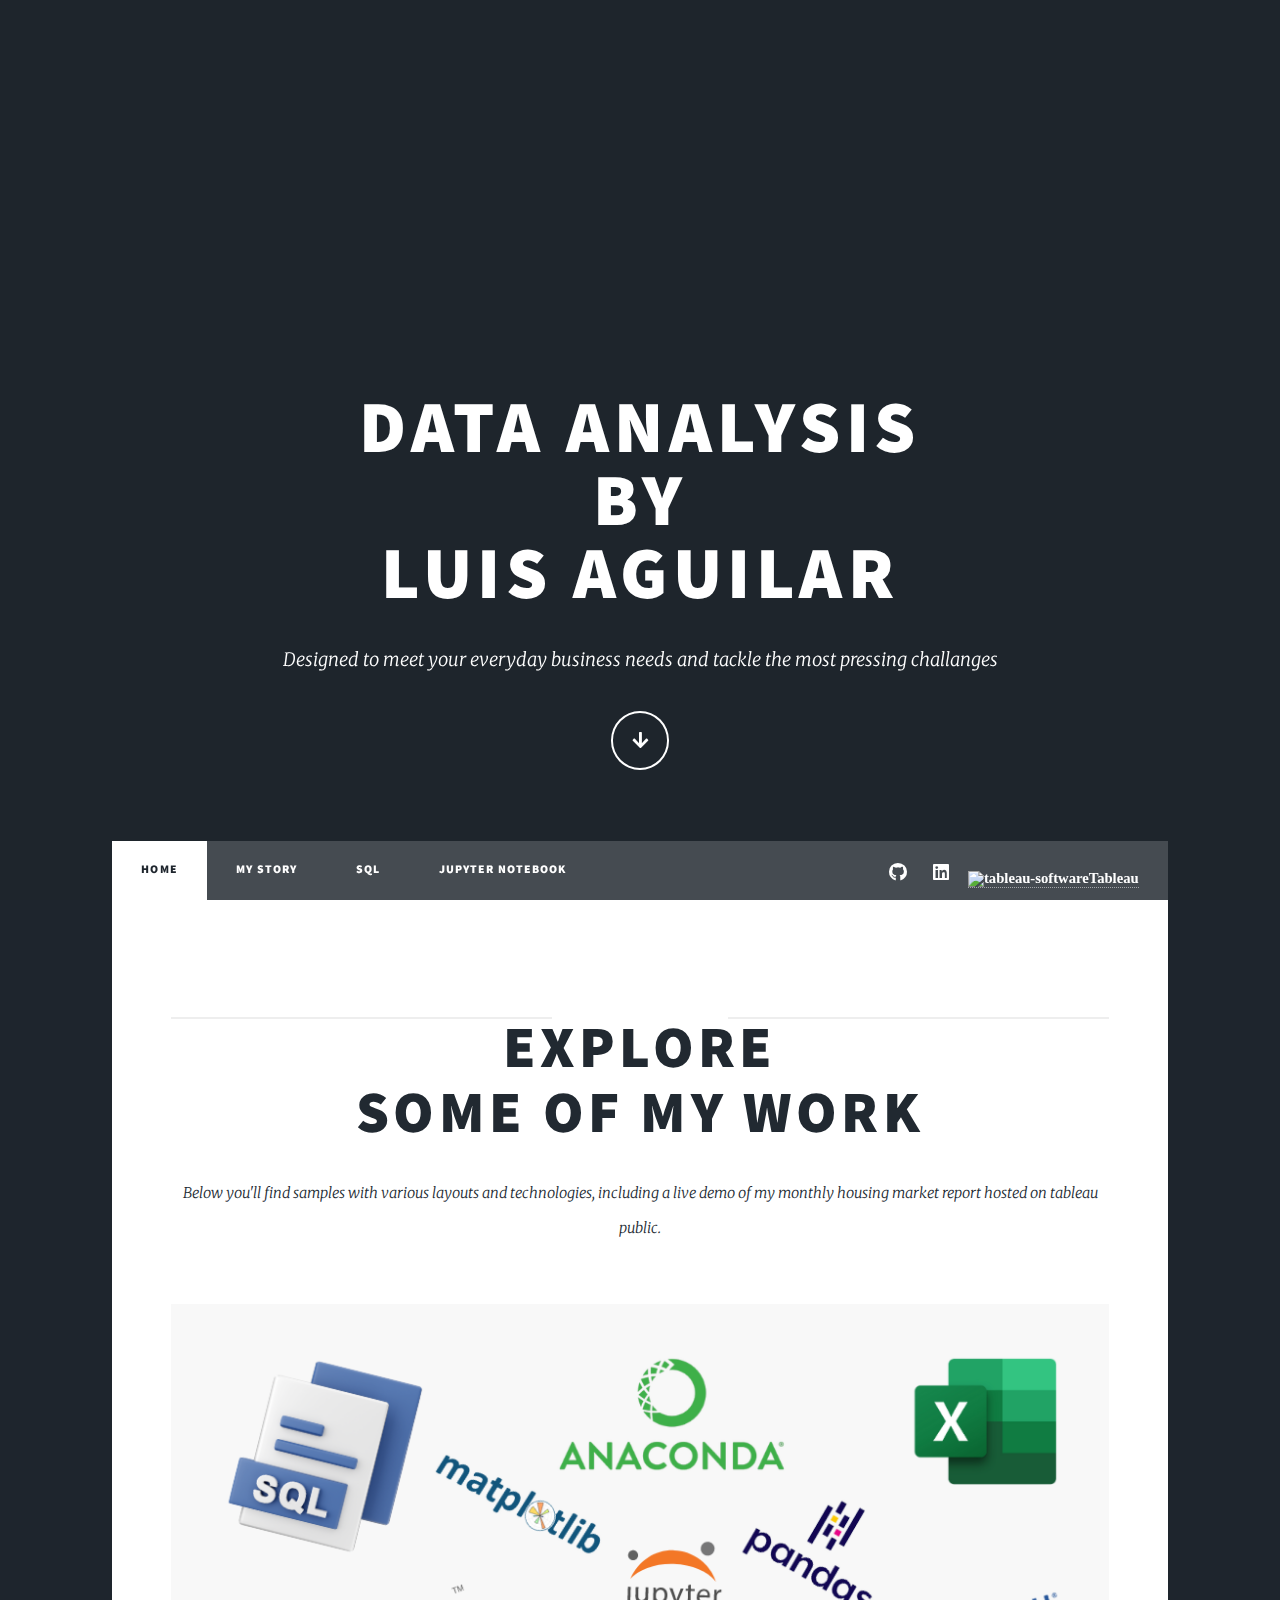
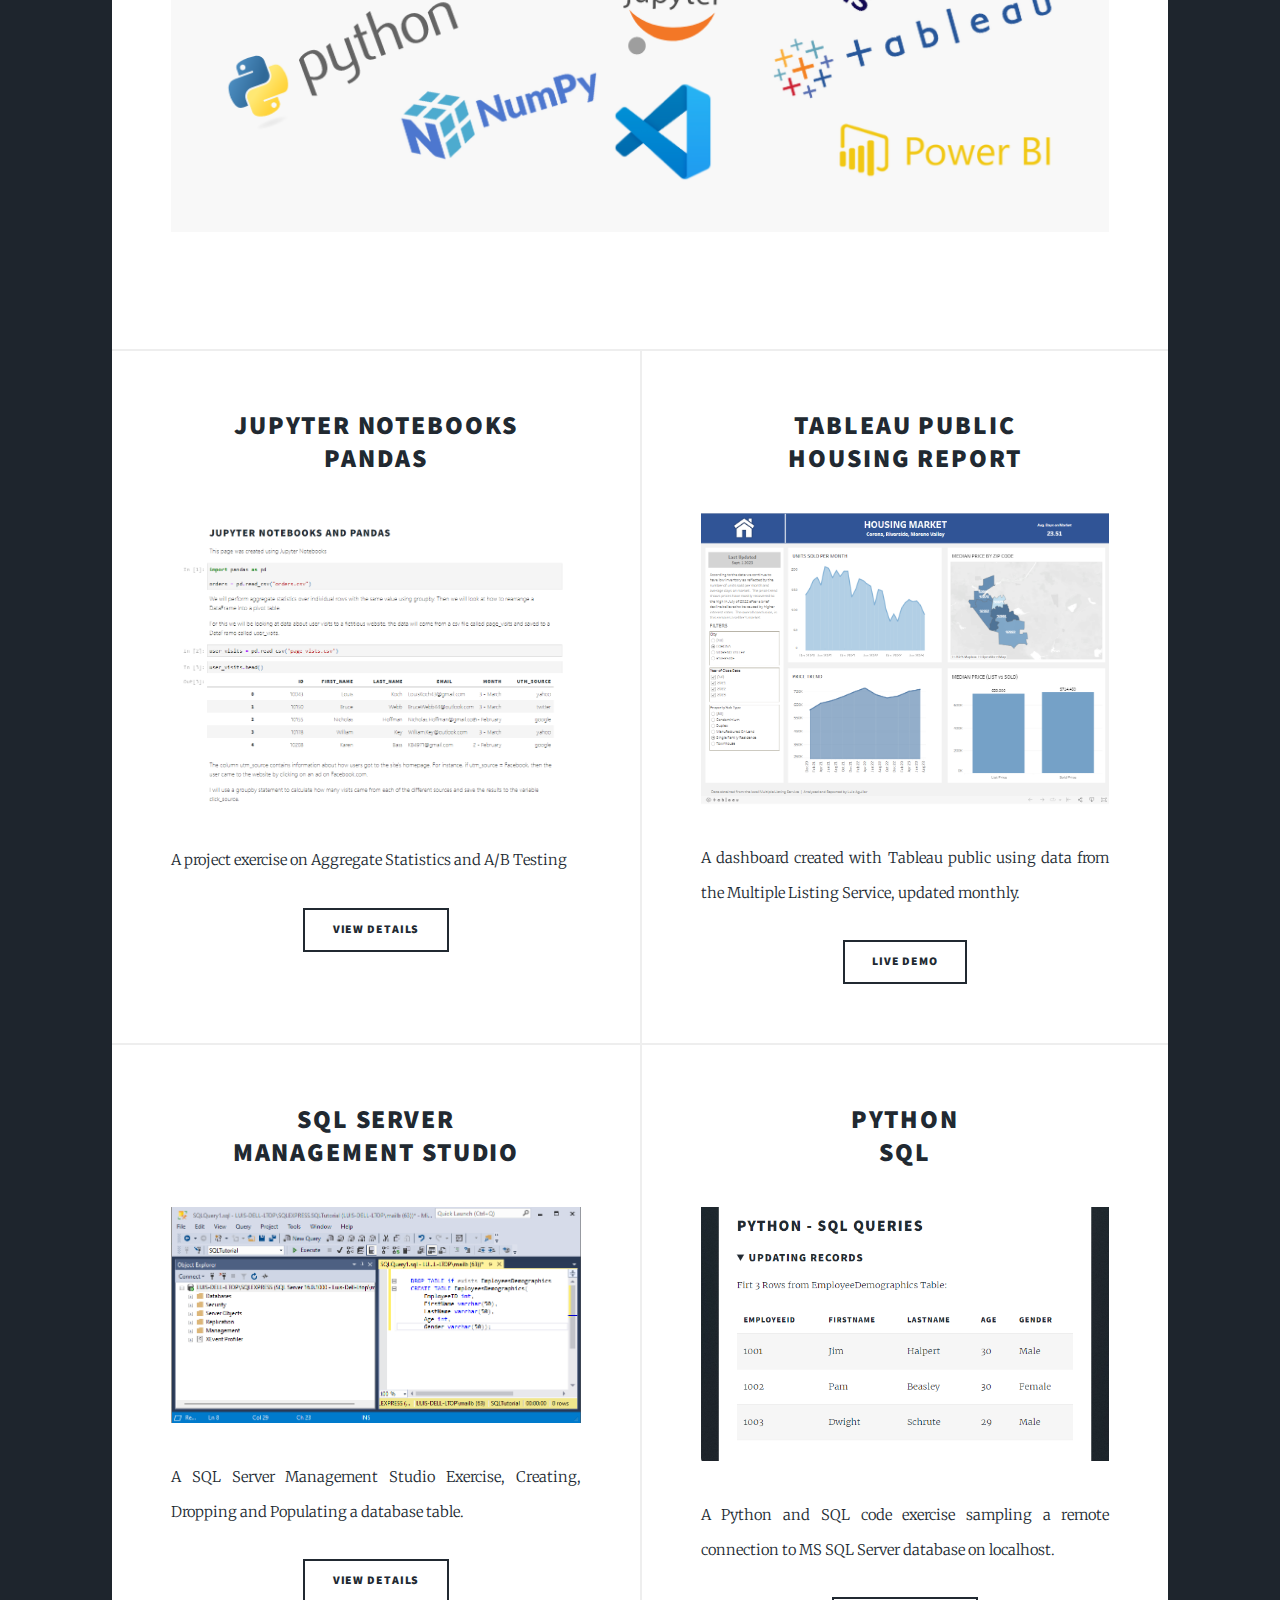
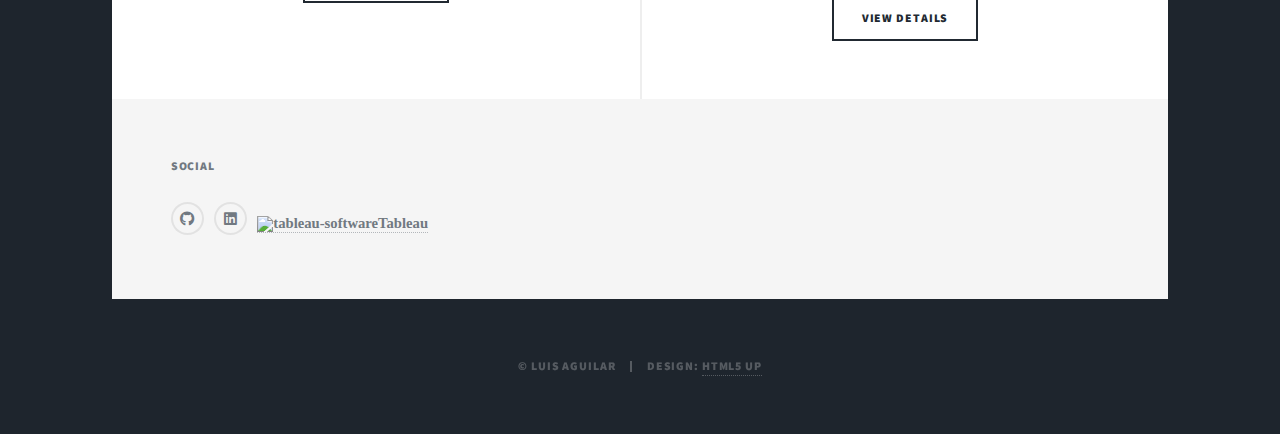
==== index.html @ 51246407 "Add files via upload" ====
<!DOCTYPE HTML>
<!--
	Massively by HTML5 UP
	html5up.net | @ajlkn
	Free for personal and commercial use under the CCA 3.0 license (html5up.net/license)
-->
<html>
	<head>
		<title>Luis Aguilar Analytics</title>
		<meta charset="utf-8" />
		<meta name="viewport" content="width=device-width, initial-scale=1, user-scalable=no" />
		<link rel="stylesheet" href="assets/css/main.css" />
		<noscript><link rel="stylesheet" href="assets/css/noscript.css" /></noscript>
	</head>
	<body class="is-preload">

		<!-- Wrapper -->
			<div id="wrapper" class="fade-in">

				<!-- Intro -->
				<div id="intro">
					<h1>Data Analysis<br /> By<br />
					Luis Aguilar</h1>
					<p>Designed to meet your everyday business needs and tackle the most pressing challanges</p>
					<ul class="actions">
						<li><a href="#header" class="button icon solid solo fa-arrow-down scrolly">Continue</a></li>
					</ul>
				</div>

				<!-- Header -->
					<header id="header">
						<a href="mystory" class="logo">About Luis Aguilar</a>
					</header>

				<!-- Nav -->
					<nav id="nav">
						<ul class="links">
							<li class="active"><a href="./">Home</a></li>
							<li><a href="mystory">My Story</a></li>
                            <li><a href="sql">SQL</a></li>
							<li><a href="jupyter">Jupyter Notebook</a></li>
						</ul>
						<ul class="icons alt">
							<li><a href="https://github.com/codeByLuis" target="_blank" class="icon brands alt fa-github"><span class="label">GitHub</span></a></li>
							<li><a href="https://www.linkedin.com/in/aguilar01" target="_blank" class="icon brands alt fa-linkedin"><span class="label">Linkedin</span></a></li>
							<li style="margin-top: 8px;"><a href="https://public.tableau.com/app/profile/luis.aguilar.analyst" target="_blank" class="fa fa-tableau"><span class="label"><img width="20" height="20" src="https://img.icons8.com/material-rounded/24/FFFFFF/tableau-software.png" alt="tableau-software"/>Tableau</span></a></li>
						  </ul>
					</nav>

				<!-- Main -->
					<div id="main">

						<!-- Featured Post -->
							<article class="post featured">
								<header class="major">
									<span class="date"></span>
									<p><h2>Explore<br />
										some of my work</h2></p>
									<p>Below you'll find samples with various layouts and technologies, including a live demo of 
									   my monthly housing market report hosted on tableau public.
									</p>
								</header>
								<p class="image main"><img src="assets/images/logo_collage.png" alt="logo collage" /></p>
							</article>

						<!-- Posts -->
							<section class="posts">
								<article>
									<header>
										<h2><a href="page_visits.html">Jupyter Notebooks<br />
										Pandas</a></h2>
									</header>
									<a href="page_visits.html" class="image fit"><img src="assets/images/jppandas.png" alt="" /></a>
									<p>A project exercise on Aggregate Statistics and A/B Testing </p>
									<ul class="actions special">
										<li><a href="page_visits.html" class="button">View Details</a></li>
									</ul>
								</article>
								<article>
									<header>
										<h2><a href="#">Tableau Public<br />
										Housing Report</a></h2>
									</header>
									<a href="https://public.tableau.com/app/profile/luis.aguilar.analyst/viz/HosingMarketReportfortheRiversideCAArea/Dashboard1?publish=yes" target="_blank"" class="image fit"><img src="assets/images/tableau-housing-report.png" alt="" /></a>
									<p>A dashboard created with Tableau public using data from the Multiple Listing Service, updated monthly. </p>
									<ul class="actions special">
										<li><a href="https://public.tableau.com/app/profile/luis.aguilar.analyst/viz/HosingMarketReportfortheRiversideCAArea/Dashboard1?publish=yes" target="_blank" class="button">Live Demo</a></li>
									</ul>
								</article>
								<article>
									<header>
										<h2><a href="sql.html">SQL Server<br />
											Management Studio</a></h2>
									</header>
									<a href="sql.html" class="image fit"><img src="assets/images/ssms_image.png" alt="" /></a>
									<p>A SQL Server Management Studio Exercise, Creating, Dropping and Populating a database table.</p>
									<ul class="actions special">
										<li><a href="sql.html" class="button">View Details</a></li>
									</ul>
								</article>
								<article>
									<header>
										<h2><a href="sql.html#pythonsql">Python<br />
										SQL</a></h2>
									</header>
									<a href="sql.html#pythonsql" class="image fit"><img src="assets/images/pythonsql.png" alt="" /></a>
									<p>A Python and SQL code exercise sampling a remote connection to MS SQL Server database on localhost.</p>
									<ul class="actions special">
										<li><a href="sql.html#pythonsql" class="button">View Details</a></li>
									</ul>
								</article>
							</section>



					</div>
				<!-- Footer -->
					<footer id="footer">

							<section>
								<h3>Social</h3>
								<ul class="icons alt">
									<li><a href="https://github.com/codeByLuis" target="_blank" class="icon brands alt fa-github"><span class="label">GitHub</span></a></li>
									<li><a href="https://www.linkedin.com/in/aguilar01" target="_blank" class="icon brands alt fa-linkedin"><span class="label">Linkedin</span></a></li>
									<li style="margin-top: 8px;"><a href="https://public.tableau.com/app/profile/luis.aguilar.analyst" target="_blank"" class="fa fa-tableau"><span class="label"><img width="24" height="24" src="https://img.icons8.com/material-rounded/24/tableau-software.png" alt="tableau-software"/>Tableau</span></a></li>
								</ul>
							</section>
					</footer>

				<!-- Copyright -->
					<div id="copyright">
						<ul><li>&copy; Luis Aguilar</li><li>Design: <a href="https://html5up.net">HTML5 UP</a></li></ul>
					</div>

			</div>

		<!-- Scripts -->
			<script src="assets/js/jquery.min.js"></script>
			<script src="assets/js/jquery.scrollex.min.js"></script>
			<script src="assets/js/jquery.scrolly.min.js"></script>
			<script src="assets/js/browser.min.js"></script>
			<script src="assets/js/breakpoints.min.js"></script>
			<script src="assets/js/util.js"></script>
			<script src="assets/js/main.js"></script>

	</body>
</html>
---- assets/css/main.css ----
@import url(fontawesome-all.min.css);
@import url("https://fonts.googleapis.com/css?family=Merriweather:300,700,300italic,700italic|Source+Sans+Pro:900");

/*
	Massively by HTML5 UP
	html5up.net | @ajlkn
	Free for personal and commercial use under the CCA 3.0 license (html5up.net/license)
*/

html, body, div, span, applet, object,
iframe, h1, h2, h3, h4, h5, h6, p, blockquote,
pre, a, abbr, acronym, address, big, cite,
code, del, dfn, em, img, ins, kbd, q, s, samp,
small, strike, strong, sub, sup, tt, var, b,
u, i, center, dl, dt, dd, ol, ul, li, fieldset,
form, label, legend, table, caption, tbody,
tfoot, thead, tr, th, td, article, aside,
canvas, details, embed, figure, figcaption,
footer, header, hgroup, menu, nav, output, ruby,
section, summary, time, mark, audio, video {
	margin: 0;
	padding: 0;
	border: 0;
	font-size: 100%;
	font: inherit;
	vertical-align: baseline;}

article, aside, details, figcaption, figure,
footer, header, hgroup, menu, nav, section {
	display: block;}

body {
	line-height: 1;
}

ol, ul {
	list-style: none;
}

blockquote, q {
	quotes: none;
}

	blockquote:before, blockquote:after, q:before, q:after {
		content: '';
		content: none;
	}

table {
	border-collapse: collapse;
	border-spacing: 0;
}

body {
	-webkit-text-size-adjust: none;
}

mark {
	background-color: transparent;
	color: inherit;
}

input::-moz-focus-inner {
	border: 0;
	padding: 0;
}

input, select, textarea {
	-moz-appearance: none;
	-webkit-appearance: none;
	-ms-appearance: none;
	appearance: none;
}

/* Basic */

	@-ms-viewport {
		width: device-width;
	}

	body {
		-ms-overflow-style: scrollbar;
	}

	@media screen and (max-width: 480px) {

		html, body {
			min-width: 320px;
		}

	}

	html {
		box-sizing: border-box;
	}

	*, *:before, *:after {
		box-sizing: inherit;
	}

	body {
		background-color: #1e252d;
	}

		body.is-preload *, body.is-preload *:before, body.is-preload *:after {
			-moz-animation: none !important;
			-webkit-animation: none !important;
			-ms-animation: none !important;
			animation: none !important;
			-moz-transition: none !important;
			-webkit-transition: none !important;
			-ms-transition: none !important;
			transition: none !important;
		}

/* Type */

	html {
		font-size: 16pt;
	}

		@media screen and (max-width: 1680px) {

			html {
				font-size: 12pt;
			}

		}

		@media screen and (max-width: 1280px) {

			html {
				font-size: 11pt;
			}

		}

		@media screen and (max-width: 360px) {

			html {
				font-size: 10pt;
			}

		}

	body {
		color: #212931;
	}

	body, input, select, textarea {
		font-family: "Merriweather", Georgia, serif;
		font-weight: 300;
		font-size: 1rem;
		line-height: 2.375;
	}

	a {
		-moz-transition: color 0.2s ease-in-out, background-color 0.2s ease-in-out, border-color 0.2s ease-in-out, box-shadow 0.2s ease-in-out;
		-webkit-transition: color 0.2s ease-in-out, background-color 0.2s ease-in-out, border-color 0.2s ease-in-out, box-shadow 0.2s ease-in-out;
		-ms-transition: color 0.2s ease-in-out, background-color 0.2s ease-in-out, border-color 0.2s ease-in-out, box-shadow 0.2s ease-in-out;
		transition: color 0.2s ease-in-out, background-color 0.2s ease-in-out, border-color 0.2s ease-in-out, box-shadow 0.2s ease-in-out;
		border-bottom: dotted 1px;
		text-decoration: none;
	}

		a:hover {
			border-bottom-color: transparent;
		}

	strong, b {
		font-weight: 600;
	}

	em, i {
		font-style: italic;
	}

	p {
		text-align: justify;
		margin: 0 0 2rem 0;
	}

	h1, h2, h3, h4, h5, h6 {
		font-family: "Source Sans Pro", Helvetica, sans-serif;
		font-weight: 900;
		line-height: 1.5;
		letter-spacing: 0.075em;
		text-transform: uppercase;
		margin: 0 0 1rem 0;
	}

		h1 a, h2 a, h3 a, h4 a, h5 a, h6 a {
			border-bottom: 0;
			color: inherit;
			text-decoration: none;
		}

	h1 {
		font-size: 4rem;
		line-height: 1.1;
		margin: 0 0 2rem 0;
	}

	h2 {
		font-size: 1.75rem;
		line-height: 1.3;
		margin: 0 0 1.5rem 0;
	}

	h3 {
		font-size: 1.25rem;
		margin: 0 0 1.5rem 0;
	}

	h4 {
		font-size: 1rem;
	}

	h5 {
		font-size: 0.9rem;
	}

	h6 {
		font-size: 0.8rem;
	}

	sub {
		font-size: 0.8rem;
		position: relative;
		top: 0.5rem;
	}

	sup {
		font-size: 0.8rem;
		position: relative;
		top: -0.5rem;
	}

	blockquote {
		border-left: solid 4px;
		font-style: italic;
		margin: 0 0 2rem 0;
		padding: 0.5rem 0 0.5rem 2rem;
	}

	code {
		border: solid 2px;
		font-family: "Courier New", monospace;
		font-size: 0.9rem;
		margin: 0 0.25rem;
		padding: 0.25rem 0.65rem;
	}

	pre {
		-webkit-overflow-scrolling: touch;
		font-family: "Courier New", monospace;
		font-size: 0.9rem;
		margin: 0 0 2rem 0;
	}

		pre code {
			display: block;
			line-height: 1.75;
			padding: 1rem 1.5rem;
			overflow-x: auto;
		}

	hr {
		border: 0;
		border-bottom: solid 2px;
		margin: 3rem 0;
	}

		hr.major {
			margin: 5rem 0;
		}

	.align-left {
		text-align: left;
	}

	.align-center {
		text-align: center;
	}

	.align-right {
		text-align: right;
	}

	input, select, textarea {
		color: #212931;
	}

	a {
		color: #212931;
		border-bottom-color: rgba(33, 41, 49, 0.5);
	}

		a:hover {
			border-bottom-color: transparent;
			color: #18bfef !important;
		}

	strong, b {
		color: #212931;
	}

	h1, h2, h3, h4, h5, h6 {
		color: #212931;
	}

	blockquote {
		border-left-color: #eeeeee;
	}

	code {
		background: rgba(220, 220, 220, 0.25);
		border-color: #eeeeee;
	}

	hr {
		border-bottom-color: #eeeeee;
	}

/* Row */

	.row {
		display: flex;
		flex-wrap: wrap;
		box-sizing: border-box;
		align-items: stretch;
	}

		.row > * {
			box-sizing: border-box;
		}

		.row.gtr-uniform > * > :last-child {
			margin-bottom: 0;
		}

		.row.aln-left {
			justify-content: flex-start;
		}

		.row.aln-center {
			justify-content: center;
		}

		.row.aln-right {
			justify-content: flex-end;
		}

		.row.aln-top {
			align-items: flex-start;
		}

		.row.aln-middle {
			align-items: center;
		}

		.row.aln-bottom {
			align-items: flex-end;
		}

		.row > .imp {
			order: -1;
		}

		.row > .col-1 {
			width: 8.33333%;
		}

		.row > .off-1 {
			margin-left: 8.33333%;
		}

		.row > .col-2 {
			width: 16.66667%;
		}

		.row > .off-2 {
			margin-left: 16.66667%;
		}

		.row > .col-3 {
			width: 25%;
		}

		.row > .off-3 {
			margin-left: 25%;
		}

		.row > .col-4 {
			width: 33.33333%;
		}

		.row > .off-4 {
			margin-left: 33.33333%;
		}

		.row > .col-5 {
			width: 41.66667%;
		}

		.row > .off-5 {
			margin-left: 41.66667%;
		}

		.row > .col-6 {
			width: 50%;
		}

		.row > .off-6 {
			margin-left: 50%;
		}

		.row > .col-7 {
			width: 58.33333%;
		}

		.row > .off-7 {
			margin-left: 58.33333%;
		}

		.row > .col-8 {
			width: 66.66667%;
		}

		.row > .off-8 {
			margin-left: 66.66667%;
		}

		.row > .col-9 {
			width: 75%;
		}

		.row > .off-9 {
			margin-left: 75%;
		}

		.row > .col-10 {
			width: 83.33333%;
		}

		.row > .off-10 {
			margin-left: 83.33333%;
		}

		.row > .col-11 {
			width: 91.66667%;
		}

		.row > .off-11 {
			margin-left: 91.66667%;
		}

		.row > .col-12 {
			width: 100%;
		}

		.row > .off-12 {
			margin-left: 100%;
		}

		.row.gtr-0 {
			margin-top: 0;
			margin-left: 0rem;
		}

			.row.gtr-0 > * {
				padding: 0 0 0 0rem;
			}

			.row.gtr-0.gtr-uniform {
				margin-top: 0rem;
			}

				.row.gtr-0.gtr-uniform > * {
					padding-top: 0rem;
				}

		.row.gtr-25 {
			margin-top: 0;
			margin-left: -0.375rem;
		}

			.row.gtr-25 > * {
				padding: 0 0 0 0.375rem;
			}

			.row.gtr-25.gtr-uniform {
				margin-top: -0.375rem;
			}

				.row.gtr-25.gtr-uniform > * {
					padding-top: 0.375rem;
				}

		.row.gtr-50 {
			margin-top: 0;
			margin-left: -0.75rem;
		}

			.row.gtr-50 > * {
				padding: 0 0 0 0.75rem;
			}

			.row.gtr-50.gtr-uniform {
				margin-top: -0.75rem;
			}

				.row.gtr-50.gtr-uniform > * {
					padding-top: 0.75rem;
				}

		.row {
			margin-top: 0;
			margin-left: -1.5rem;
		}

			.row > * {
				padding: 0 0 0 1.5rem;
			}

			.row.gtr-uniform {
				margin-top: -1.5rem;
			}

				.row.gtr-uniform > * {
					padding-top: 1.5rem;
				}

		.row.gtr-150 {
			margin-top: 0;
			margin-left: -2.25rem;
		}

			.row.gtr-150 > * {
				padding: 0 0 0 2.25rem;
			}

			.row.gtr-150.gtr-uniform {
				margin-top: -2.25rem;
			}

				.row.gtr-150.gtr-uniform > * {
					padding-top: 2.25rem;
				}

		.row.gtr-200 {
			margin-top: 0;
			margin-left: -3rem;
		}

			.row.gtr-200 > * {
				padding: 0 0 0 3rem;
			}

			.row.gtr-200.gtr-uniform {
				margin-top: -3rem;
			}

				.row.gtr-200.gtr-uniform > * {
					padding-top: 3rem;
				}

		@media screen and (max-width: 1680px) {

			.row {
				display: flex;
				flex-wrap: wrap;
				box-sizing: border-box;
				align-items: stretch;
			}

				.row > * {
					box-sizing: border-box;
				}

				.row.gtr-uniform > * > :last-child {
					margin-bottom: 0;
				}

				.row.aln-left {
					justify-content: flex-start;
				}

				.row.aln-center {
					justify-content: center;
				}

				.row.aln-right {
					justify-content: flex-end;
				}

				.row.aln-top {
					align-items: flex-start;
				}

				.row.aln-middle {
					align-items: center;
				}

				.row.aln-bottom {
					align-items: flex-end;
				}

				.row > .imp-xlarge {
					order: -1;
				}

				.row > .col-1-xlarge {
					width: 8.33333%;
				}

				.row > .off-1-xlarge {
					margin-left: 8.33333%;
				}

				.row > .col-2-xlarge {
					width: 16.66667%;
				}

				.row > .off-2-xlarge {
					margin-left: 16.66667%;
				}

				.row > .col-3-xlarge {
					width: 25%;
				}

				.row > .off-3-xlarge {
					margin-left: 25%;
				}

				.row > .col-4-xlarge {
					width: 33.33333%;
				}

				.row > .off-4-xlarge {
					margin-left: 33.33333%;
				}

				.row > .col-5-xlarge {
					width: 41.66667%;
				}

				.row > .off-5-xlarge {
					margin-left: 41.66667%;
				}

				.row > .col-6-xlarge {
					width: 50%;
				}

				.row > .off-6-xlarge {
					margin-left: 50%;
				}

				.row > .col-7-xlarge {
					width: 58.33333%;
				}

				.row > .off-7-xlarge {
					margin-left: 58.33333%;
				}

				.row > .col-8-xlarge {
					width: 66.66667%;
				}

				.row > .off-8-xlarge {
					margin-left: 66.66667%;
				}

				.row > .col-9-xlarge {
					width: 75%;
				}

				.row > .off-9-xlarge {
					margin-left: 75%;
				}

				.row > .col-10-xlarge {
					width: 83.33333%;
				}

				.row > .off-10-xlarge {
					margin-left: 83.33333%;
				}

				.row > .col-11-xlarge {
					width: 91.66667%;
				}

				.row > .off-11-xlarge {
					margin-left: 91.66667%;
				}

				.row > .col-12-xlarge {
					width: 100%;
				}

				.row > .off-12-xlarge {
					margin-left: 100%;
				}

				.row.gtr-0 {
					margin-top: 0;
					margin-left: 0rem;
				}

					.row.gtr-0 > * {
						padding: 0 0 0 0rem;
					}

					.row.gtr-0.gtr-uniform {
						margin-top: 0rem;
					}

						.row.gtr-0.gtr-uniform > * {
							padding-top: 0rem;
						}

				.row.gtr-25 {
					margin-top: 0;
					margin-left: -0.375rem;
				}

					.row.gtr-25 > * {
						padding: 0 0 0 0.375rem;
					}

					.row.gtr-25.gtr-uniform {
						margin-top: -0.375rem;
					}

						.row.gtr-25.gtr-uniform > * {
							padding-top: 0.375rem;
						}

				.row.gtr-50 {
					margin-top: 0;
					margin-left: -0.75rem;
				}

					.row.gtr-50 > * {
						padding: 0 0 0 0.75rem;
					}

					.row.gtr-50.gtr-uniform {
						margin-top: -0.75rem;
					}

						.row.gtr-50.gtr-uniform > * {
							padding-top: 0.75rem;
						}

				.row {
					margin-top: 0;
					margin-left: -1.5rem;
				}

					.row > * {
						padding: 0 0 0 1.5rem;
					}

					.row.gtr-uniform {
						margin-top: -1.5rem;
					}

						.row.gtr-uniform > * {
							padding-top: 1.5rem;
						}

				.row.gtr-150 {
					margin-top: 0;
					margin-left: -2.25rem;
				}

					.row.gtr-150 > * {
						padding: 0 0 0 2.25rem;
					}

					.row.gtr-150.gtr-uniform {
						margin-top: -2.25rem;
					}

						.row.gtr-150.gtr-uniform > * {
							padding-top: 2.25rem;
						}

				.row.gtr-200 {
					margin-top: 0;
					margin-left: -3rem;
				}

					.row.gtr-200 > * {
						padding: 0 0 0 3rem;
					}

					.row.gtr-200.gtr-uniform {
						margin-top: -3rem;
					}

						.row.gtr-200.gtr-uniform > * {
							padding-top: 3rem;
						}

		}

		@media screen and (max-width: 1280px) {

			.row {
				display: flex;
				flex-wrap: wrap;
				box-sizing: border-box;
				align-items: stretch;
			}

				.row > * {
					box-sizing: border-box;
				}

				.row.gtr-uniform > * > :last-child {
					margin-bottom: 0;
				}

				.row.aln-left {
					justify-content: flex-start;
				}

				.row.aln-center {
					justify-content: center;
				}

				.row.aln-right {
					justify-content: flex-end;
				}

				.row.aln-top {
					align-items: flex-start;
				}

				.row.aln-middle {
					align-items: center;
				}

				.row.aln-bottom {
					align-items: flex-end;
				}

				.row > .imp-large {
					order: -1;
				}

				.row > .col-1-large {
					width: 8.33333%;
				}

				.row > .off-1-large {
					margin-left: 8.33333%;
				}

				.row > .col-2-large {
					width: 16.66667%;
				}

				.row > .off-2-large {
					margin-left: 16.66667%;
				}

				.row > .col-3-large {
					width: 25%;
				}

				.row > .off-3-large {
					margin-left: 25%;
				}

				.row > .col-4-large {
					width: 33.33333%;
				}

				.row > .off-4-large {
					margin-left: 33.33333%;
				}

				.row > .col-5-large {
					width: 41.66667%;
				}

				.row > .off-5-large {
					margin-left: 41.66667%;
				}

				.row > .col-6-large {
					width: 50%;
				}

				.row > .off-6-large {
					margin-left: 50%;
				}

				.row > .col-7-large {
					width: 58.33333%;
				}

				.row > .off-7-large {
					margin-left: 58.33333%;
				}

				.row > .col-8-large {
					width: 66.66667%;
				}

				.row > .off-8-large {
					margin-left: 66.66667%;
				}

				.row > .col-9-large {
					width: 75%;
				}

				.row > .off-9-large {
					margin-left: 75%;
				}

				.row > .col-10-large {
					width: 83.33333%;
				}

				.row > .off-10-large {
					margin-left: 83.33333%;
				}

				.row > .col-11-large {
					width: 91.66667%;
				}

				.row > .off-11-large {
					margin-left: 91.66667%;
				}

				.row > .col-12-large {
					width: 100%;
				}

				.row > .off-12-large {
					margin-left: 100%;
				}

				.row.gtr-0 {
					margin-top: 0;
					margin-left: 0rem;
				}

					.row.gtr-0 > * {
						padding: 0 0 0 0rem;
					}

					.row.gtr-0.gtr-uniform {
						margin-top: 0rem;
					}

						.row.gtr-0.gtr-uniform > * {
							padding-top: 0rem;
						}

				.row.gtr-25 {
					margin-top: 0;
					margin-left: -0.375rem;
				}

					.row.gtr-25 > * {
						padding: 0 0 0 0.375rem;
					}

					.row.gtr-25.gtr-uniform {
						margin-top: -0.375rem;
					}

						.row.gtr-25.gtr-uniform > * {
							padding-top: 0.375rem;
						}

				.row.gtr-50 {
					margin-top: 0;
					margin-left: -0.75rem;
				}

					.row.gtr-50 > * {
						padding: 0 0 0 0.75rem;
					}

					.row.gtr-50.gtr-uniform {
						margin-top: -0.75rem;
					}

						.row.gtr-50.gtr-uniform > * {
							padding-top: 0.75rem;
						}

				.row {
					margin-top: 0;
					margin-left: -1.5rem;
				}

					.row > * {
						padding: 0 0 0 1.5rem;
					}

					.row.gtr-uniform {
						margin-top: -1.5rem;
					}

						.row.gtr-uniform > * {
							padding-top: 1.5rem;
						}

				.row.gtr-150 {
					margin-top: 0;
					margin-left: -2.25rem;
				}

					.row.gtr-150 > * {
						padding: 0 0 0 2.25rem;
					}

					.row.gtr-150.gtr-uniform {
						margin-top: -2.25rem;
					}

						.row.gtr-150.gtr-uniform > * {
							padding-top: 2.25rem;
						}

				.row.gtr-200 {
					margin-top: 0;
					margin-left: -3rem;
				}

					.row.gtr-200 > * {
						padding: 0 0 0 3rem;
					}

					.row.gtr-200.gtr-uniform {
						margin-top: -3rem;
					}

						.row.gtr-200.gtr-uniform > * {
							padding-top: 3rem;
						}

		}

		@media screen and (max-width: 980px) {

			.row {
				display: flex;
				flex-wrap: wrap;
				box-sizing: border-box;
				align-items: stretch;
			}

				.row > * {
					box-sizing: border-box;
				}

				.row.gtr-uniform > * > :last-child {
					margin-bottom: 0;
				}

				.row.aln-left {
					justify-content: flex-start;
				}

				.row.aln-center {
					justify-content: center;
				}

				.row.aln-right {
					justify-content: flex-end;
				}

				.row.aln-top {
					align-items: flex-start;
				}

				.row.aln-middle {
					align-items: center;
				}

				.row.aln-bottom {
					align-items: flex-end;
				}

				.row > .imp-medium {
					order: -1;
				}

				.row > .col-1-medium {
					width: 8.33333%;
				}

				.row > .off-1-medium {
					margin-left: 8.33333%;
				}

				.row > .col-2-medium {
					width: 16.66667%;
				}

				.row > .off-2-medium {
					margin-left: 16.66667%;
				}

				.row > .col-3-medium {
					width: 25%;
				}

				.row > .off-3-medium {
					margin-left: 25%;
				}

				.row > .col-4-medium {
					width: 33.33333%;
				}

				.row > .off-4-medium {
					margin-left: 33.33333%;
				}

				.row > .col-5-medium {
					width: 41.66667%;
				}

				.row > .off-5-medium {
					margin-left: 41.66667%;
				}

				.row > .col-6-medium {
					width: 50%;
				}

				.row > .off-6-medium {
					margin-left: 50%;
				}

				.row > .col-7-medium {
					width: 58.33333%;
				}

				.row > .off-7-medium {
					margin-left: 58.33333%;
				}

				.row > .col-8-medium {
					width: 66.66667%;
				}

				.row > .off-8-medium {
					margin-left: 66.66667%;
				}

				.row > .col-9-medium {
					width: 75%;
				}

				.row > .off-9-medium {
					margin-left: 75%;
				}

				.row > .col-10-medium {
					width: 83.33333%;
				}

				.row > .off-10-medium {
					margin-left: 83.33333%;
				}

				.row > .col-11-medium {
					width: 91.66667%;
				}

				.row > .off-11-medium {
					margin-left: 91.66667%;
				}

				.row > .col-12-medium {
					width: 100%;
				}

				.row > .off-12-medium {
					margin-left: 100%;
				}

				.row.gtr-0 {
					margin-top: 0;
					margin-left: 0rem;
				}

					.row.gtr-0 > * {
						padding: 0 0 0 0rem;
					}

					.row.gtr-0.gtr-uniform {
						margin-top: 0rem;
					}

						.row.gtr-0.gtr-uniform > * {
							padding-top: 0rem;
						}

				.row.gtr-25 {
					margin-top: 0;
					margin-left: -0.375rem;
				}

					.row.gtr-25 > * {
						padding: 0 0 0 0.375rem;
					}

					.row.gtr-25.gtr-uniform {
						margin-top: -0.375rem;
					}

						.row.gtr-25.gtr-uniform > * {
							padding-top: 0.375rem;
						}

				.row.gtr-50 {
					margin-top: 0;
					margin-left: -0.75rem;
				}

					.row.gtr-50 > * {
						padding: 0 0 0 0.75rem;
					}

					.row.gtr-50.gtr-uniform {
						margin-top: -0.75rem;
					}

						.row.gtr-50.gtr-uniform > * {
							padding-top: 0.75rem;
						}

				.row {
					margin-top: 0;
					margin-left: -1.5rem;
				}

					.row > * {
						padding: 0 0 0 1.5rem;
					}

					.row.gtr-uniform {
						margin-top: -1.5rem;
					}

						.row.gtr-uniform > * {
							padding-top: 1.5rem;
						}

				.row.gtr-150 {
					margin-top: 0;
					margin-left: -2.25rem;
				}

					.row.gtr-150 > * {
						padding: 0 0 0 2.25rem;
					}

					.row.gtr-150.gtr-uniform {
						margin-top: -2.25rem;
					}

						.row.gtr-150.gtr-uniform > * {
							padding-top: 2.25rem;
						}

				.row.gtr-200 {
					margin-top: 0;
					margin-left: -3rem;
				}

					.row.gtr-200 > * {
						padding: 0 0 0 3rem;
					}

					.row.gtr-200.gtr-uniform {
						margin-top: -3rem;
					}

						.row.gtr-200.gtr-uniform > * {
							padding-top: 3rem;
						}

		}

		@media screen and (max-width: 736px) {

			.row {
				display: flex;
				flex-wrap: wrap;
				box-sizing: border-box;
				align-items: stretch;
			}

				.row > * {
					box-sizing: border-box;
				}

				.row.gtr-uniform > * > :last-child {
					margin-bottom: 0;
				}

				.row.aln-left {
					justify-content: flex-start;
				}

				.row.aln-center {
					justify-content: center;
				}

				.row.aln-right {
					justify-content: flex-end;
				}

				.row.aln-top {
					align-items: flex-start;
				}

				.row.aln-middle {
					align-items: center;
				}

				.row.aln-bottom {
					align-items: flex-end;
				}

				.row > .imp-small {
					order: -1;
				}

				.row > .col-1-small {
					width: 8.33333%;
				}

				.row > .off-1-small {
					margin-left: 8.33333%;
				}

				.row > .col-2-small {
					width: 16.66667%;
				}

				.row > .off-2-small {
					margin-left: 16.66667%;
				}

				.row > .col-3-small {
					width: 25%;
				}

				.row > .off-3-small {
					margin-left: 25%;
				}

				.row > .col-4-small {
					width: 33.33333%;
				}

				.row > .off-4-small {
					margin-left: 33.33333%;
				}

				.row > .col-5-small {
					width: 41.66667%;
				}

				.row > .off-5-small {
					margin-left: 41.66667%;
				}

				.row > .col-6-small {
					width: 50%;
				}

				.row > .off-6-small {
					margin-left: 50%;
				}

				.row > .col-7-small {
					width: 58.33333%;
				}

				.row > .off-7-small {
					margin-left: 58.33333%;
				}

				.row > .col-8-small {
					width: 66.66667%;
				}

				.row > .off-8-small {
					margin-left: 66.66667%;
				}

				.row > .col-9-small {
					width: 75%;
				}

				.row > .off-9-small {
					margin-left: 75%;
				}

				.row > .col-10-small {
					width: 83.33333%;
				}

				.row > .off-10-small {
					margin-left: 83.33333%;
				}

				.row > .col-11-small {
					width: 91.66667%;
				}

				.row > .off-11-small {
					margin-left: 91.66667%;
				}

				.row > .col-12-small {
					width: 100%;
				}

				.row > .off-12-small {
					margin-left: 100%;
				}

				.row.gtr-0 {
					margin-top: 0;
					margin-left: 0rem;
				}

					.row.gtr-0 > * {
						padding: 0 0 0 0rem;
					}

					.row.gtr-0.gtr-uniform {
						margin-top: 0rem;
					}

						.row.gtr-0.gtr-uniform > * {
							padding-top: 0rem;
						}

				.row.gtr-25 {
					margin-top: 0;
					margin-left: -0.375rem;
				}

					.row.gtr-25 > * {
						padding: 0 0 0 0.375rem;
					}

					.row.gtr-25.gtr-uniform {
						margin-top: -0.375rem;
					}

						.row.gtr-25.gtr-uniform > * {
							padding-top: 0.375rem;
						}

				.row.gtr-50 {
					margin-top: 0;
					margin-left: -0.75rem;
				}

					.row.gtr-50 > * {
						padding: 0 0 0 0.75rem;
					}

					.row.gtr-50.gtr-uniform {
						margin-top: -0.75rem;
					}

						.row.gtr-50.gtr-uniform > * {
							padding-top: 0.75rem;
						}

				.row {
					margin-top: 0;
					margin-left: -1.5rem;
				}

					.row > * {
						padding: 0 0 0 1.5rem;
					}

					.row.gtr-uniform {
						margin-top: -1.5rem;
					}

						.row.gtr-uniform > * {
							padding-top: 1.5rem;
						}

				.row.gtr-150 {
					margin-top: 0;
					margin-left: -2.25rem;
				}

					.row.gtr-150 > * {
						padding: 0 0 0 2.25rem;
					}

					.row.gtr-150.gtr-uniform {
						margin-top: -2.25rem;
					}

						.row.gtr-150.gtr-uniform > * {
							padding-top: 2.25rem;
						}

				.row.gtr-200 {
					margin-top: 0;
					margin-left: -3rem;
				}

					.row.gtr-200 > * {
						padding: 0 0 0 3rem;
					}

					.row.gtr-200.gtr-uniform {
						margin-top: -3rem;
					}

						.row.gtr-200.gtr-uniform > * {
							padding-top: 3rem;
						}

		}

		@media screen and (max-width: 480px) {

			.row {
				display: flex;
				flex-wrap: wrap;
				box-sizing: border-box;
				align-items: stretch;
			}

				.row > * {
					box-sizing: border-box;
				}

				.row.gtr-uniform > * > :last-child {
					margin-bottom: 0;
				}

				.row.aln-left {
					justify-content: flex-start;
				}

				.row.aln-center {
					justify-content: center;
				}

				.row.aln-right {
					justify-content: flex-end;
				}

				.row.aln-top {
					align-items: flex-start;
				}

				.row.aln-middle {
					align-items: center;
				}

				.row.aln-bottom {
					align-items: flex-end;
				}

				.row > .imp-xsmall {
					order: -1;
				}

				.row > .col-1-xsmall {
					width: 8.33333%;
				}

				.row > .off-1-xsmall {
					margin-left: 8.33333%;
				}

				.row > .col-2-xsmall {
					width: 16.66667%;
				}

				.row > .off-2-xsmall {
					margin-left: 16.66667%;
				}

				.row > .col-3-xsmall {
					width: 25%;
				}

				.row > .off-3-xsmall {
					margin-left: 25%;
				}

				.row > .col-4-xsmall {
					width: 33.33333%;
				}

				.row > .off-4-xsmall {
					margin-left: 33.33333%;
				}

				.row > .col-5-xsmall {
					width: 41.66667%;
				}

				.row > .off-5-xsmall {
					margin-left: 41.66667%;
				}

				.row > .col-6-xsmall {
					width: 50%;
				}

				.row > .off-6-xsmall {
					margin-left: 50%;
				}

				.row > .col-7-xsmall {
					width: 58.33333%;
				}

				.row > .off-7-xsmall {
					margin-left: 58.33333%;
				}

				.row > .col-8-xsmall {
					width: 66.66667%;
				}

				.row > .off-8-xsmall {
					margin-left: 66.66667%;
				}

				.row > .col-9-xsmall {
					width: 75%;
				}

				.row > .off-9-xsmall {
					margin-left: 75%;
				}

				.row > .col-10-xsmall {
					width: 83.33333%;
				}

				.row > .off-10-xsmall {
					margin-left: 83.33333%;
				}

				.row > .col-11-xsmall {
					width: 91.66667%;
				}

				.row > .off-11-xsmall {
					margin-left: 91.66667%;
				}

				.row > .col-12-xsmall {
					width: 100%;
				}

				.row > .off-12-xsmall {
					margin-left: 100%;
				}

				.row.gtr-0 {
					margin-top: 0;
					margin-left: 0rem;
				}

					.row.gtr-0 > * {
						padding: 0 0 0 0rem;
					}

					.row.gtr-0.gtr-uniform {
						margin-top: 0rem;
					}

						.row.gtr-0.gtr-uniform > * {
							padding-top: 0rem;
						}

				.row.gtr-25 {
					margin-top: 0;
					margin-left: -0.375rem;
				}

					.row.gtr-25 > * {
						padding: 0 0 0 0.375rem;
					}

					.row.gtr-25.gtr-uniform {
						margin-top: -0.375rem;
					}

						.row.gtr-25.gtr-uniform > * {
							padding-top: 0.375rem;
						}

				.row.gtr-50 {
					margin-top: 0;
					margin-left: -0.75rem;
				}

					.row.gtr-50 > * {
						padding: 0 0 0 0.75rem;
					}

					.row.gtr-50.gtr-uniform {
						margin-top: -0.75rem;
					}

						.row.gtr-50.gtr-uniform > * {
							padding-top: 0.75rem;
						}

				.row {
					margin-top: 0;
					margin-left: -1.5rem;
				}

					.row > * {
						padding: 0 0 0 1.5rem;
					}

					.row.gtr-uniform {
						margin-top: -1.5rem;
					}

						.row.gtr-uniform > * {
							padding-top: 1.5rem;
						}

				.row.gtr-150 {
					margin-top: 0;
					margin-left: -2.25rem;
				}

					.row.gtr-150 > * {
						padding: 0 0 0 2.25rem;
					}

					.row.gtr-150.gtr-uniform {
						margin-top: -2.25rem;
					}

						.row.gtr-150.gtr-uniform > * {
							padding-top: 2.25rem;
						}

				.row.gtr-200 {
					margin-top: 0;
					margin-left: -3rem;
				}

					.row.gtr-200 > * {
						padding: 0 0 0 3rem;
					}

					.row.gtr-200.gtr-uniform {
						margin-top: -3rem;
					}

						.row.gtr-200.gtr-uniform > * {
							padding-top: 3rem;
						}

		}

		@media screen and (max-width: 360px) {

			.row {
				display: flex;
				flex-wrap: wrap;
				box-sizing: border-box;
				align-items: stretch;
			}

				.row > * {
					box-sizing: border-box;
				}

				.row.gtr-uniform > * > :last-child {
					margin-bottom: 0;
				}

				.row.aln-left {
					justify-content: flex-start;
				}

				.row.aln-center {
					justify-content: center;
				}

				.row.aln-right {
					justify-content: flex-end;
				}

				.row.aln-top {
					align-items: flex-start;
				}

				.row.aln-middle {
					align-items: center;
				}

				.row.aln-bottom {
					align-items: flex-end;
				}

				.row > .imp-xxsmall {
					order: -1;
				}

				.row > .col-1-xxsmall {
					width: 8.33333%;
				}

				.row > .off-1-xxsmall {
					margin-left: 8.33333%;
				}

				.row > .col-2-xxsmall {
					width: 16.66667%;
				}

				.row > .off-2-xxsmall {
					margin-left: 16.66667%;
				}

				.row > .col-3-xxsmall {
					width: 25%;
				}

				.row > .off-3-xxsmall {
					margin-left: 25%;
				}

				.row > .col-4-xxsmall {
					width: 33.33333%;
				}

				.row > .off-4-xxsmall {
					margin-left: 33.33333%;
				}

				.row > .col-5-xxsmall {
					width: 41.66667%;
				}

				.row > .off-5-xxsmall {
					margin-left: 41.66667%;
				}

				.row > .col-6-xxsmall {
					width: 50%;
				}

				.row > .off-6-xxsmall {
					margin-left: 50%;
				}

				.row > .col-7-xxsmall {
					width: 58.33333%;
				}

				.row > .off-7-xxsmall {
					margin-left: 58.33333%;
				}

				.row > .col-8-xxsmall {
					width: 66.66667%;
				}

				.row > .off-8-xxsmall {
					margin-left: 66.66667%;
				}

				.row > .col-9-xxsmall {
					width: 75%;
				}

				.row > .off-9-xxsmall {
					margin-left: 75%;
				}

				.row > .col-10-xxsmall {
					width: 83.33333%;
				}

				.row > .off-10-xxsmall {
					margin-left: 83.33333%;
				}

				.row > .col-11-xxsmall {
					width: 91.66667%;
				}

				.row > .off-11-xxsmall {
					margin-left: 91.66667%;
				}

				.row > .col-12-xxsmall {
					width: 100%;
				}

				.row > .off-12-xxsmall {
					margin-left: 100%;
				}

				.row.gtr-0 {
					margin-top: 0;
					margin-left: 0rem;
				}

					.row.gtr-0 > * {
						padding: 0 0 0 0rem;
					}

					.row.gtr-0.gtr-uniform {
						margin-top: 0rem;
					}

						.row.gtr-0.gtr-uniform > * {
							padding-top: 0rem;
						}

				.row.gtr-25 {
					margin-top: 0;
					margin-left: -0.375rem;
				}

					.row.gtr-25 > * {
						padding: 0 0 0 0.375rem;
					}

					.row.gtr-25.gtr-uniform {
						margin-top: -0.375rem;
					}

						.row.gtr-25.gtr-uniform > * {
							padding-top: 0.375rem;
						}

				.row.gtr-50 {
					margin-top: 0;
					margin-left: -0.75rem;
				}

					.row.gtr-50 > * {
						padding: 0 0 0 0.75rem;
					}

					.row.gtr-50.gtr-uniform {
						margin-top: -0.75rem;
					}

						.row.gtr-50.gtr-uniform > * {
							padding-top: 0.75rem;
						}

				.row {
					margin-top: 0;
					margin-left: -1.5rem;
				}

					.row > * {
						padding: 0 0 0 1.5rem;
					}

					.row.gtr-uniform {
						margin-top: -1.5rem;
					}

						.row.gtr-uniform > * {
							padding-top: 1.5rem;
						}

				.row.gtr-150 {
					margin-top: 0;
					margin-left: -2.25rem;
				}

					.row.gtr-150 > * {
						padding: 0 0 0 2.25rem;
					}

					.row.gtr-150.gtr-uniform {
						margin-top: -2.25rem;
					}

						.row.gtr-150.gtr-uniform > * {
							padding-top: 2.25rem;
						}

				.row.gtr-200 {
					margin-top: 0;
					margin-left: -3rem;
				}

					.row.gtr-200 > * {
						padding: 0 0 0 3rem;
					}

					.row.gtr-200.gtr-uniform {
						margin-top: -3rem;
					}

						.row.gtr-200.gtr-uniform > * {
							padding-top: 3rem;
						}

		}

/* Box */

	.box {
		border: solid 2px;
		margin-bottom: 2rem;
		padding: 1.5rem;
	}

		.box > :last-child,
		.box > :last-child > :last-child,
		.box > :last-child > :last-child > :last-child {
			margin-bottom: 0;
		}

		.box.alt {
			border: 0;
			border-radius: 0;
			padding: 0;
		}

	.box {
		border-color: #eeeeee;
	}

/* Button */

	input[type="submit"],
	input[type="reset"],
	input[type="button"],
	button,
	.button {
		-moz-appearance: none;
		-webkit-appearance: none;
		-ms-appearance: none;
		appearance: none;
		-moz-transition: background-color 0.2s ease-in-out, box-shadow 0.2s ease-in-out, color 0.2s ease-in-out;
		-webkit-transition: background-color 0.2s ease-in-out, box-shadow 0.2s ease-in-out, color 0.2s ease-in-out;
		-ms-transition: background-color 0.2s ease-in-out, box-shadow 0.2s ease-in-out, color 0.2s ease-in-out;
		transition: background-color 0.2s ease-in-out, box-shadow 0.2s ease-in-out, color 0.2s ease-in-out;
		border: 0;
		border-radius: 0;
		cursor: pointer;
		display: inline-block;
		font-family: "Source Sans Pro", Helvetica, sans-serif;
		font-size: 0.8rem;
		font-weight: 900;
		letter-spacing: 0.075em;
		height: 3rem;
		line-height: 3rem;
		padding: 0 2rem;
		text-align: center;
		text-decoration: none;
		text-transform: uppercase;
		white-space: nowrap;
	}

		input[type="submit"].icon:before,
		input[type="reset"].icon:before,
		input[type="button"].icon:before,
		button.icon:before,
		.button.icon:before {
			margin-right: 0.5rem;
		}

		input[type="submit"].icon.solo,
		input[type="reset"].icon.solo,
		input[type="button"].icon.solo,
		button.icon.solo,
		.button.icon.solo {
			position: relative;
			width: 4rem;
			height: 4rem;
			line-height: 4rem;
			border-radius: 4rem;
			text-indent: 4rem;
			overflow: hidden;
			padding: 0;
			white-space: nowrap;
		}

			input[type="submit"].icon.solo:before,
			input[type="reset"].icon.solo:before,
			input[type="button"].icon.solo:before,
			button.icon.solo:before,
			.button.icon.solo:before {
				position: absolute;
				display: block;
				top: 0;
				left: 0;
				width: inherit;
				height: inherit;
				line-height: inherit;
				font-size: 1.25rem;
				margin-right: 0;
				text-align: center;
				text-indent: 0;
			}

		input[type="submit"].fit,
		input[type="reset"].fit,
		input[type="button"].fit,
		button.fit,
		.button.fit {
			width: 100%;
		}

		input[type="submit"].small,
		input[type="reset"].small,
		input[type="button"].small,
		button.small,
		.button.small {
			font-size: 0.7rem;
			height: 2.5rem;
			line-height: 2.5rem;
			padding: 0 1.5rem;
		}

		input[type="submit"].large,
		input[type="reset"].large,
		input[type="button"].large,
		button.large,
		.button.large {
			font-size: 0.9rem;
			height: 3.5rem;
			line-height: 3.5rem;
			padding: 0 2.75rem;
		}

		@media screen and (max-width: 980px) {

			input[type="submit"],
			input[type="reset"],
			input[type="button"],
			button,
			.button {
				font-size: 0.9rem;
				height: 3.25rem;
				line-height: 3.25rem;
			}

				input[type="submit"].large,
				input[type="reset"].large,
				input[type="button"].large,
				button.large,
				.button.large {
					font-size: 1rem;
					height: 3.75rem;
					line-height: 3.75rem;
				}

		}

		input[type="submit"].disabled, input[type="submit"]:disabled,
		input[type="reset"].disabled,
		input[type="reset"]:disabled,
		input[type="button"].disabled,
		input[type="button"]:disabled,
		button.disabled,
		button:disabled,
		.button.disabled,
		.button:disabled {
			pointer-events: none;
			opacity: 0.25;
		}

	input[type="submit"],
	input[type="reset"],
	input[type="button"],
	button,
	.button {
		background-color: transparent;
		box-shadow: inset 0 0 0 2px #212931;
		color: #212931 !important;
	}

		input[type="submit"]:hover,
		input[type="reset"]:hover,
		input[type="button"]:hover,
		button:hover,
		.button:hover {
			box-shadow: inset 0 0 0 2px #18bfef;
			color: #18bfef !important;
		}

		input[type="submit"].primary,
		input[type="reset"].primary,
		input[type="button"].primary,
		button.primary,
		.button.primary {
			background-color: #212931;
			box-shadow: none;
			color: #ffffff !important;
		}

			input[type="submit"].primary:hover,
			input[type="reset"].primary:hover,
			input[type="button"].primary:hover,
			button.primary:hover,
			.button.primary:hover {
				background-color: #18bfef;
			}

/* Form */

	form {
		margin: 0 0 2rem 0;
	}

		form > :last-child {
			margin-bottom: 0;
		}

		form > .fields {
			display: -moz-flex;
			display: -webkit-flex;
			display: -ms-flex;
			display: flex;
			-moz-flex-wrap: wrap;
			-webkit-flex-wrap: wrap;
			-ms-flex-wrap: wrap;
			flex-wrap: wrap;
			width: calc(100% + 3rem);
			margin: -1.5rem 0 2rem -1.5rem;
		}

			form > .fields > .field {
				-moz-flex-grow: 0;
				-webkit-flex-grow: 0;
				-ms-flex-grow: 0;
				flex-grow: 0;
				-moz-flex-shrink: 0;
				-webkit-flex-shrink: 0;
				-ms-flex-shrink: 0;
				flex-shrink: 0;
				padding: 1.5rem 0 0 1.5rem;
				width: calc(100% - 1.5rem);
			}

				form > .fields > .field.half {
					width: calc(50% - 0.75rem);
				}

				form > .fields > .field.third {
					width: calc(100%/3 - 0.5rem);
				}

				form > .fields > .field.quarter {
					width: calc(25% - 0.375rem);
				}

		@media screen and (max-width: 480px) {

			form > .fields {
				width: calc(100% + 3rem);
				margin: -1.5rem 0 2rem -1.5rem;
			}

				form > .fields > .field {
					padding: 1.5rem 0 0 1.5rem;
					width: calc(100% - 1.5rem);
				}

					form > .fields > .field.half {
						width: calc(100% - 1.5rem);
					}

					form > .fields > .field.third {
						width: calc(100% - 1.5rem);
					}

					form > .fields > .field.quarter {
						width: calc(100% - 1.5rem);
					}

		}

	label {
		display: block;
		font-family: "Source Sans Pro", Helvetica, sans-serif;
		font-weight: 900;
		line-height: 1.5;
		letter-spacing: 0.075em;
		font-size: 0.8rem;
		text-transform: uppercase;
		margin: 0 0 0.75rem 0;
	}

		@media screen and (max-width: 980px) {

			label {
				font-size: 0.9rem;
			}

		}

	input[type="text"],
	input[type="password"],
	input[type="email"],
	select,
	textarea {
		-moz-appearance: none;
		-webkit-appearance: none;
		-ms-appearance: none;
		appearance: none;
		background: transparent;
		border-radius: 0;
		border: solid 2px;
		color: inherit;
		display: block;
		outline: 0;
		padding: 0 1rem;
		text-decoration: none;
		width: 100%;
	}

		input[type="text"]:invalid,
		input[type="password"]:invalid,
		input[type="email"]:invalid,
		select:invalid,
		textarea:invalid {
			box-shadow: none;
		}

	select {
		background-size: 1.25rem;
		background-repeat: no-repeat;
		background-position: calc(100% - 1rem) center;
		height: 3rem;
		padding-right: 3rem;
		text-overflow: ellipsis;
	}

		select:focus::-ms-value {
			background-color: transparent;
		}

		select::-ms-expand {
			display: none;
		}

	input[type="text"],
	input[type="password"],
	input[type="email"],
	select {
		height: 3rem;
	}

	textarea {
		padding: 0.75rem 1rem;
	}

	input[type="checkbox"],
	input[type="radio"] {
		-moz-appearance: none;
		-webkit-appearance: none;
		-ms-appearance: none;
		appearance: none;
		display: block;
		float: left;
		margin-right: -2rem;
		opacity: 0;
		width: 1rem;
		z-index: -1;
	}

		input[type="checkbox"] + label,
		input[type="radio"] + label {
			text-decoration: none;
			cursor: pointer;
			display: inline-block;
			font-size: 1rem;
			letter-spacing: 0;
			font-family: "Merriweather", Georgia, serif;
			text-transform: none;
			font-weight: 300;
			padding-left: 2.8rem;
			padding-right: 1rem;
			position: relative;
		}

			input[type="checkbox"] + label:before,
			input[type="radio"] + label:before {
				-moz-osx-font-smoothing: grayscale;
				-webkit-font-smoothing: antialiased;
				display: inline-block;
				font-style: normal;
				font-variant: normal;
				text-rendering: auto;
				line-height: 1;
				text-transform: none !important;
				font-family: 'Font Awesome 5 Free';
				font-weight: 900;
			}

			input[type="checkbox"] + label:before,
			input[type="radio"] + label:before {
				border-radius: 0;
				border: solid 2px;
				content: '';
				display: inline-block;
				font-size: 0.8rem;
				height: 1.8rem;
				left: 0;
				line-height: 1.65rem;
				position: absolute;
				text-align: center;
				top: -0.125rem;
				width: 1.8rem;
			}

		input[type="checkbox"]:checked + label:before,
		input[type="radio"]:checked + label:before {
			content: '\f00c';
		}

	input[type="checkbox"] + label:before {
		border-radius: 0;
	}

	input[type="radio"] + label:before {
		border-radius: 100%;
	}

	::-webkit-input-placeholder {
		opacity: 1.0;
	}

	:-moz-placeholder {
		opacity: 1.0;
	}

	::-moz-placeholder {
		opacity: 1.0;
	}

	:-ms-input-placeholder {
		opacity: 1.0;
	}

	label {
		color: #212931;
	}

	input[type="text"],
	input[type="password"],
	input[type="email"],
	select,
	textarea {
		border-color: #eeeeee;
	}

		input[type="text"]:focus,
		input[type="password"]:focus,
		input[type="email"]:focus,
		select:focus,
		textarea:focus {
			border-color: #18bfef;
		}

	select {
		background-image: url("data:image/svg+xml;charset=utf8,%3Csvg xmlns='http://www.w3.org/2000/svg' width='40' height='40' preserveAspectRatio='none' viewBox='0 0 40 40'%3E%3Cpath d='M9.4,12.3l10.4,10.4l10.4-10.4c0.2-0.2,0.5-0.4,0.9-0.4c0.3,0,0.6,0.1,0.9,0.4l3.3,3.3c0.2,0.2,0.4,0.5,0.4,0.9 c0,0.4-0.1,0.6-0.4,0.9L20.7,31.9c-0.2,0.2-0.5,0.4-0.9,0.4c-0.3,0-0.6-0.1-0.9-0.4L4.3,17.3c-0.2-0.2-0.4-0.5-0.4-0.9 c0-0.4,0.1-0.6,0.4-0.9l3.3-3.3c0.2-0.2,0.5-0.4,0.9-0.4S9.1,12.1,9.4,12.3z' fill='%23eeeeee' /%3E%3C/svg%3E");
	}

		select option {
			background-color: #ffffff;
			color: #212931;
		}

	.select-wrapper:before {
		color: #eeeeee;
	}

	input[type="checkbox"] + label,
	input[type="radio"] + label {
		color: #212931;
	}

		input[type="checkbox"] + label:before,
		input[type="radio"] + label:before {
			border-color: #eeeeee;
		}

	input[type="checkbox"]:checked + label:before,
	input[type="radio"]:checked + label:before {
		background-color: #212931;
		border-color: #212931;
		color: #ffffff;
	}

	input[type="checkbox"]:focus + label:before,
	input[type="radio"]:focus + label:before {
		border-color: #18bfef;
	}

	::-webkit-input-placeholder {
		color: #909498 !important;
	}

	:-moz-placeholder {
		color: #909498 !important;
	}

	::-moz-placeholder {
		color: #909498 !important;
	}

	:-ms-input-placeholder {
		color: #909498 !important;
	}

	.formerize-placeholder {
		color: #909498 !important;
	}

/* Icon */

	.icon {
		text-decoration: none;
		border-bottom: none;
		position: relative;
	}

		.icon:before {
			-moz-osx-font-smoothing: grayscale;
			-webkit-font-smoothing: antialiased;
			display: inline-block;
			font-style: normal;
			font-variant: normal;
			text-rendering: auto;
			line-height: 1;
			text-transform: none !important;
			font-family: 'Font Awesome 5 Free';
			font-weight: 400;
		}

		.icon > .label {
			display: none;
		}

		.icon:before {
			line-height: inherit;
		}

		.icon.solid:before {
			font-weight: 900;
		}

		.icon.brands:before {
			font-family: 'Font Awesome 5 Brands';
		}

/* Image */

	.image {
		border: 0;
		display: inline-block;
		position: relative;
	}

		.image img {
			display: block;
		}

		.image.left, .image.right {
			max-width: 40%;
		}

			.image.left img, .image.right img {
				width: 100%;
			}

		.image.left {
			float: left;
			margin: 0 2rem 2rem 0;
			top: 0.75rem;
		}

		.image.right {
			float: right;
			margin: 0 0 2rem 2rem;
			top: 0.75rem;
		}

		.image.fit {
			display: block;
			margin: 2.5rem 0;
			width: 100%;
		}

			.image.fit:first-child {
				margin-top: 0;
			}

			.image.fit img {
				width: 100%;
			}

		.image.main {
			display: block;
			margin: 4rem 0;
			width: 100%;
		}

			.image.main:first-child {
				margin-top: 0;
			}

			.image.main img {
				width: 100%;
			}

		@media screen and (max-width: 736px) {

			.image.fit {
				margin: 2rem 0;
			}

			.image.main {
				margin: 2rem 0;
			}

		}

	a.image {
		overflow: hidden;
	}

		a.image img {
			-moz-transition: -moz-transform 0.2s ease-out;
			-webkit-transition: -webkit-transform 0.2s ease-out;
			-ms-transition: -ms-transform 0.2s ease-out;
			transition: transform 0.2s ease-out;
		}

		a.image:hover img {
			-moz-transform: scale(1.05);
			-webkit-transform: scale(1.05);
			-ms-transform: scale(1.05);
			transform: scale(1.05);
		}

/* Actions */

	ul.actions {
		display: -moz-flex;
		display: -webkit-flex;
		display: -ms-flex;
		display: flex;
		cursor: default;
		list-style: none;
		margin-left: -1rem;
		padding-left: 0;
	}

		ul.actions li {
			padding: 0 0 0 1rem;
			vertical-align: middle;
		}

		ul.actions.special {
			-moz-justify-content: center;
			-webkit-justify-content: center;
			-ms-justify-content: center;
			justify-content: center;
			width: 100%;
			margin-left: 0;
		}

			ul.actions.special li:first-child {
				padding-left: 0;
			}

		ul.actions.stacked {
			-moz-flex-direction: column;
			-webkit-flex-direction: column;
			-ms-flex-direction: column;
			flex-direction: column;
			margin-left: 0;
		}

			ul.actions.stacked li {
				padding: 1.3rem 0 0 0;
			}

				ul.actions.stacked li:first-child {
					padding-top: 0;
				}

		ul.actions.fit {
			width: calc(100% + 1rem);
		}

			ul.actions.fit li {
				-moz-flex-grow: 1;
				-webkit-flex-grow: 1;
				-ms-flex-grow: 1;
				flex-grow: 1;
				-moz-flex-shrink: 1;
				-webkit-flex-shrink: 1;
				-ms-flex-shrink: 1;
				flex-shrink: 1;
				width: 100%;
			}

				ul.actions.fit li > * {
					width: 100%;
				}

			ul.actions.fit.stacked {
				width: 100%;
			}

		@media screen and (max-width: 480px) {

			ul.actions:not(.fixed) {
				-moz-flex-direction: column;
				-webkit-flex-direction: column;
				-ms-flex-direction: column;
				flex-direction: column;
				margin-left: 0;
				width: 100% !important;
			}

				ul.actions:not(.fixed) li {
					-moz-flex-grow: 1;
					-webkit-flex-grow: 1;
					-ms-flex-grow: 1;
					flex-grow: 1;
					-moz-flex-shrink: 1;
					-webkit-flex-shrink: 1;
					-ms-flex-shrink: 1;
					flex-shrink: 1;
					padding: 1rem 0 0 0;
					text-align: center;
					width: 100%;
				}

					ul.actions:not(.fixed) li > * {
						width: 100%;
					}

					ul.actions:not(.fixed) li:first-child {
						padding-top: 0;
					}

					ul.actions:not(.fixed) li input[type="submit"],
					ul.actions:not(.fixed) li input[type="reset"],
					ul.actions:not(.fixed) li input[type="button"],
					ul.actions:not(.fixed) li button,
					ul.actions:not(.fixed) li .button {
						width: 100%;
					}

						ul.actions:not(.fixed) li input[type="submit"].icon:before,
						ul.actions:not(.fixed) li input[type="reset"].icon:before,
						ul.actions:not(.fixed) li input[type="button"].icon:before,
						ul.actions:not(.fixed) li button.icon:before,
						ul.actions:not(.fixed) li .button.icon:before {
							margin-left: -0.5rem;
						}

		}

/* Icons */

	ul.icons {
		cursor: default;
		list-style: none;
		padding-left: 0;
	}

		ul.icons li {
			display: inline-block;
			padding: 0 0.5rem 0 0;
			vertical-align: middle;
		}

			ul.icons li:last-child {
				padding-right: 0;
			}

			ul.icons li .icon:before {
				width: 2.25rem;
				height: 2.25rem;
				line-height: 2.25rem;
				display: inline-block;
				text-align: center;
				border-radius: 100%;
				font-size: 1.25rem;
			}

		ul.icons.alt li .icon:before {
			-moz-transition: color 0.2s ease-in-out, background-color 0.2s ease-in-out, border-color 0.2s ease-in-out, box-shadow 0.2s ease-in-out;
			-webkit-transition: color 0.2s ease-in-out, background-color 0.2s ease-in-out, border-color 0.2s ease-in-out, box-shadow 0.2s ease-in-out;
			-ms-transition: color 0.2s ease-in-out, background-color 0.2s ease-in-out, border-color 0.2s ease-in-out, box-shadow 0.2s ease-in-out;
			transition: color 0.2s ease-in-out, background-color 0.2s ease-in-out, border-color 0.2s ease-in-out, box-shadow 0.2s ease-in-out;
			font-size: 1rem;
		}

/* List */

	ol {
		list-style: decimal;
		margin: 0 0 2rem 0;
		padding-left: 1.25rem;
	}

		ol li {
			padding-left: 0.25rem;
		}

	ul {
		list-style: disc;
		margin: 0 0 2rem 0;
		padding-left: 1rem;
	}

		ul li {
			padding-left: 0.5rem;
		}

		ul.divided {
			list-style: none;
			padding-left: 0;
		}

			ul.divided li {
				border-top: solid 1px;
				padding: 0.5rem 0;
			}

				ul.divided li:first-child {
					border-top: 0;
					padding-top: 0;
				}

	dl {
		margin: 0 0 2rem 0;
	}

		dl dt {
			display: block;
			font-weight: 600;
			margin: 0 0 1rem 0;
		}

		dl dd {
			margin-left: 2rem;
		}

	ul.divided li {
		border-top-color: #eeeeee;
	}

	ul.icons li a.icon:hover:before {
		color: #18bfef;
	}

	ul.icons.alt li .icon:before {
		box-shadow: inset 0 0 0 2px #eeeeee;
	}

	ul.icons.alt li a.icon:hover:before {
		box-shadow: inset 0 0 0 2px #18bfef;
	}

/* Section/Article */

	section.special, article.special {
		text-align: center;
	}

	header {
		cursor: default;
	}

		header > .date {
			display: block;
			font-size: 0.8rem;
			height: 1;
			margin: 0 0 1rem 0;
			position: relative;
		}

		header > p {
			font-style: italic;
		}

		header > h1 + p {
			font-size: 1.1rem;
			margin-top: -0.5rem;
			line-height: 2;
		}

		header > h2 + p {
			font-size: 1rem;
			margin-top: -0.75rem;
		}

		header > h3 + p {
			font-size: 0.9rem;
			margin-top: -0.75rem;
		}

		header > h4 + p {
			font-size: 0.8rem;
			margin-top: -0.75rem;
		}

		header.major {
			margin: 0 0 4rem 0;
			text-align: center;
		}

			header.major > :last-child {
				margin-bottom: 0;
			}

			header.major > p {
				margin-top: 0;
				text-align: center;
			}

			header.major > .date {
				font-size: 1rem;
				margin: 0 0 4rem 0;
			}

				header.major > .date:before, header.major > .date:after {
					content: '';
					display: block;
					position: absolute;
					top: 50%;
					width: calc(50% - 6rem);
					border-top: solid 2px;
				}

				header.major > .date:before {
					left: 0;
				}

				header.major > .date:after {
					right: 0;
				}

		@media screen and (max-width: 980px) {

			header br {
				display: none;
			}

		}

		@media screen and (max-width: 736px) {

			header.major {
				margin: 0 0 2rem 0;
			}

		}

	header.major .date:before, header.major .date:after {
		border-top-color: #eeeeee;
	}

/* Table */

	.table-wrapper {
		-webkit-overflow-scrolling: touch;
		overflow-x: auto;
	}

	table {
		margin: 0 0 2rem 0;
		width: 100%;
	}

		table tbody tr {
			border: solid 1px;
			border-left: 0;
			border-right: 0;
		}

		table td {
			padding: 0.75rem 0.75rem;
		}

		table th {
			font-family: "Source Sans Pro", Helvetica, sans-serif;
			font-size: 0.8rem;
			font-weight: 900;
			letter-spacing: 0.075em;
			line-height: 1.5;
			padding: 0 0.75rem 0.75rem 0.75rem;
			text-align: left;
			text-transform: uppercase;
		}

			@media screen and (max-width: 980px) {

				table th {
					font-size: 0.9rem;
				}

			}

		table thead {
			border-bottom: solid 2px;
		}

		table tfoot {
			border-top: solid 2px;
		}

		table.alt {
			border-collapse: separate;
		}

			table.alt tbody tr td {
				border: solid 1px;
				border-left-width: 0;
				border-top-width: 0;
			}

				table.alt tbody tr td:first-child {
					border-left-width: 1px;
				}

			table.alt tbody tr:first-child td {
				border-top-width: 1px;
			}

			table.alt thead {
				border-bottom: 0;
			}

			table.alt tfoot {
				border-top: 0;
			}

	table tbody tr {
		border-color: #eeeeee;
	}

		table tbody tr:nth-child(2n + 1) {
			background-color: rgba(220, 220, 220, 0.25);
		}

	table th {
		color: #212931;
	}

	table thead {
		border-bottom-color: #eeeeee;
	}

	table tfoot {
		border-top-color: #eeeeee;
	}

	table.alt tbody tr td {
		border-color: #eeeeee;
	}

/* Pagination */

	.pagination {
		display: -moz-inline-flex;
		display: -webkit-inline-flex;
		display: -ms-inline-flex;
		display: inline-flex;
		-moz-user-select: none;
		-webkit-user-select: none;
		-ms-user-select: none;
		user-select: none;
		cursor: default;
		list-style: none;
		margin: 0 0 2rem 2px;
		padding: 0;
	}

		.pagination a, .pagination span {
			-moz-transition: background-color 0.2s ease-in-out, border-color 0.2s ease-in-out, box-shadow 0.2s ease-in-out, color 0.2s ease-in-out;
			-webkit-transition: background-color 0.2s ease-in-out, border-color 0.2s ease-in-out, box-shadow 0.2s ease-in-out, color 0.2s ease-in-out;
			-ms-transition: background-color 0.2s ease-in-out, border-color 0.2s ease-in-out, box-shadow 0.2s ease-in-out, color 0.2s ease-in-out;
			transition: background-color 0.2s ease-in-out, border-color 0.2s ease-in-out, box-shadow 0.2s ease-in-out, color 0.2s ease-in-out;
			border: solid 2px;
			display: inline-block;
			font-family: "Source Sans Pro", Helvetica, sans-serif;
			font-size: 0.8rem;
			font-weight: 900;
			height: 3rem;
			letter-spacing: 0.075em;
			line-height: calc(3rem - 4px);
			margin-left: -2px;
			min-width: 3rem;
			position: relative;
			text-align: center;
			text-decoration: none;
			text-transform: uppercase;
		}

		.pagination .next, .pagination .previous {
			text-decoration: none;
			padding: 0 1.75rem;
		}

			.pagination .next:before, .pagination .previous:before {
				-moz-osx-font-smoothing: grayscale;
				-webkit-font-smoothing: antialiased;
				display: inline-block;
				font-style: normal;
				font-variant: normal;
				text-rendering: auto;
				line-height: 1;
				text-transform: none !important;
				font-family: 'Font Awesome 5 Free';
				font-weight: 900;
			}

			.pagination .next:before, .pagination .previous:before {
				display: inline-block;
				color: inherit !important;
				line-height: inherit;
			}

		.pagination .previous:before {
			content: '\f104';
			margin-right: 0.9375em;
		}

		.pagination .next:before {
			content: '\f105';
			float: right;
			margin-left: 0.9375em;
		}

		@media screen and (max-width: 980px) {

			.pagination a, .pagination span {
				font-size: 0.9rem;
			}

		}

		@media screen and (max-width: 480px) {

			.pagination .page, .pagination .extra {
				display: none;
			}

		}

	.pagination a, .pagination span {
		border-color: #eeeeee;
	}

	.pagination a {
		color: #212931 !important;
	}

		.pagination a:hover {
			color: #18bfef !important;
			border-color: #18bfef;
			z-index: 1;
		}

			.pagination a:hover + a,
			.pagination a:hover + span {
				border-left-color: #18bfef;
			}

		.pagination a.active {
			background-color: #eeeeee;
		}

	.pagination span {
		color: #eeeeee;
	}

/* Wrapper */

	#wrapper {
		-moz-transition: opacity 0.5s ease;
		-webkit-transition: opacity 0.5s ease;
		-ms-transition: opacity 0.5s ease;
		transition: opacity 0.5s ease;
		position: relative;
		z-index: 1;
		overflow: hidden;
	}

		#wrapper > .bg {
			position: absolute;
			top: 0;
			left: 0;
			width: 100%;
			height: 100%;
			background-color: #212931;
			background-image: url("../../images/overlay.png"), linear-gradient(0deg, rgba(0, 0, 0, 0.1), rgba(0, 0, 0, 0.1)), url("../../images/bg.jpg");
			background-size: auto,								auto,														100% auto;
			background-position: center,								center,														top center;
			background-repeat: repeat,								no-repeat,													no-repeat;
			background-attachment: scroll,								scroll,														scroll;
			z-index: -1;
		}

			#wrapper > .bg.fixed {
				position: fixed;
				width: 100vw;
				height: 100vh;
			}

		#wrapper.fade-in:before {
			pointer-events: none;
			-moz-transition: opacity 1s ease-in-out;
			-webkit-transition: opacity 1s ease-in-out;
			-ms-transition: opacity 1s ease-in-out;
			transition: opacity 1s ease-in-out;
			-moz-transition-delay: 0.75s;
			-webkit-transition-delay: 0.75s;
			-ms-transition-delay: 0.75s;
			transition-delay: 0.75s;
			background: #1e252d;
			content: '';
			display: block;
			height: 100%;
			left: 0;
			opacity: 0;
			position: fixed;
			top: 0;
			width: 100%;
		}

		body.is-preload #wrapper.fade-in:before {
			opacity: 1;
		}

		@media screen and (orientation: portrait) {

			#wrapper > .bg {
				background-size: auto,								auto,														auto 175%;
			}

		}

/* Intro */

	#intro {
		color: #ffffff;
		padding: 8rem 4rem 6rem 4rem ;
		-moz-align-items: center;
		-webkit-align-items: center;
		-ms-align-items: center;
		align-items: center;
		display: -moz-flex;
		display: -webkit-flex;
		display: -ms-flex;
		display: flex;
		-moz-flex-direction: column;
		-webkit-flex-direction: column;
		-ms-flex-direction: column;
		flex-direction: column;
		-moz-justify-content: -moz-flex-end;
		-webkit-justify-content: -webkit-flex-end;
		-ms-justify-content: -ms-flex-end;
		justify-content: flex-end;
		-moz-transition: opacity 1s ease, -moz-transform 1s ease;
		-webkit-transition: opacity 1s ease, -webkit-transform 1s ease;
		-ms-transition: opacity 1s ease, -ms-transform 1s ease;
		transition: opacity 1s ease, transform 1s ease;
		position: relative;
		cursor: default;
		text-align: center;
		z-index: 1;
		min-height: 100vh;
	}

		#intro input, #intro select, #intro textarea {
			color: #ffffff;
		}

		#intro a {
			color: #ffffff;
			border-bottom-color: rgba(255, 255, 255, 0.5);
		}

			#intro a:hover {
				border-bottom-color: transparent;
				color: #18bfef !important;
			}

		#intro strong, #intro b {
			color: #ffffff;
		}

		#intro h1, #intro h2, #intro h3, #intro h4, #intro h5, #intro h6 {
			color: #ffffff;
		}

		#intro blockquote {
			border-left-color: #ffffff;
		}

		#intro code {
			background: rgba(255, 255, 255, 0.075);
			border-color: #ffffff;
		}

		#intro hr {
			border-bottom-color: #ffffff;
		}

		#intro input[type="submit"],
		#intro input[type="reset"],
		#intro input[type="button"],
		#intro button,
		#intro .button {
			background-color: transparent;
			box-shadow: inset 0 0 0 2px #ffffff;
			color: #ffffff !important;
		}

			#intro input[type="submit"]:hover,
			#intro input[type="reset"]:hover,
			#intro input[type="button"]:hover,
			#intro button:hover,
			#intro .button:hover {
				box-shadow: inset 0 0 0 2px #18bfef;
				color: #18bfef !important;
			}

			#intro input[type="submit"].primary,
			#intro input[type="reset"].primary,
			#intro input[type="button"].primary,
			#intro button.primary,
			#intro .button.primary {
				background-color: #ffffff;
				box-shadow: none;
				color: #1e252d !important;
			}

				#intro input[type="submit"].primary:hover,
				#intro input[type="reset"].primary:hover,
				#intro input[type="button"].primary:hover,
				#intro button.primary:hover,
				#intro .button.primary:hover {
					background-color: #18bfef;
				}

		#intro h1 {
			font-size: 5rem;
			line-height: 1;
		}

		#intro p {
			font-size: 1.25rem;
			font-style: italic;
			margin-top: -0.25rem;
			text-align: center;
		}

		#intro + #header {
			margin-top: -20rem;
		}

			#intro + #header .logo {
				-moz-transform: translateY(2rem);
				-webkit-transform: translateY(2rem);
				-ms-transform: translateY(2rem);
				transform: translateY(2rem);
				opacity: 0;
				visibility: hidden;
			}

		#intro.hidden {
			pointer-events: none;
			-moz-transform: translateY(2rem);
			-webkit-transform: translateY(2rem);
			-ms-transform: translateY(2rem);
			transform: translateY(2rem);
			-moz-transition: opacity 0.5s ease, -moz-transform 0.5s ease, visibility 0.5s;
			-webkit-transition: opacity 0.5s ease, -webkit-transform 0.5s ease, visibility 0.5s;
			-ms-transition: opacity 0.5s ease, -ms-transform 0.5s ease, visibility 0.5s;
			transition: opacity 0.5s ease, transform 0.5s ease, visibility 0.5s;
			opacity: 0;
			visibility: hidden;
		}

			#intro.hidden + #header .logo {
				-moz-transform: translateY(0);
				-webkit-transform: translateY(0);
				-ms-transform: translateY(0);
				transform: translateY(0);
				opacity: 1;
				visibility: visible;
			}

		body.is-preload #intro {
			-moz-transform: translateY(2rem);
			-webkit-transform: translateY(2rem);
			-ms-transform: translateY(2rem);
			transform: translateY(2rem);
			opacity: 0;
		}

			body.is-preload #intro:not(.hidden) + #header + #nav {
				-moz-transform: translateY(4rem);
				-webkit-transform: translateY(4rem);
				-ms-transform: translateY(4rem);
				transform: translateY(4rem);
				opacity: 0;
			}

		@media screen and (max-width: 980px) {

			#intro {
				padding: 4rem 4rem 2rem 4rem ;
				min-height: 90vh;
			}

				#intro p br {
					display: none;
				}

				#intro + #header {
					margin-top: -14rem;
				}

		}

		@media screen and (max-width: 736px) {

			#intro {
				padding: 3rem 2rem 1rem 2rem ;
				min-height: 80vh;
			}

				#intro h1 {
					font-size: 3.25rem;
					line-height: 1.1;
					margin-bottom: 1rem;
				}

				#intro p {
					font-size: 1rem;
					margin-top: 0rem;
				}

				#intro .actions {
					display: none;
				}

		}

/* Header */

	#header {
		color: #ffffff;
		-moz-align-items: center;
		-webkit-align-items: center;
		-ms-align-items: center;
		align-items: center;
		display: -moz-flex;
		display: -webkit-flex;
		display: -ms-flex;
		display: flex;
		-moz-flex-direction: column;
		-webkit-flex-direction: column;
		-ms-flex-direction: column;
		flex-direction: column;
		-moz-justify-content: -moz-flex-end;
		-webkit-justify-content: -webkit-flex-end;
		-ms-justify-content: -ms-flex-end;
		justify-content: flex-end;
		pointer-events: none;
		-moz-user-select: none;
		-webkit-user-select: none;
		-ms-user-select: none;
		user-select: none;
		height: 20rem;
		padding-bottom: 8rem;
		position: relative;
		text-align: center;
		z-index: 2;
	}

		#header input, #header select, #header textarea {
			color: #ffffff;
		}

		#header a {
			color: #ffffff;
			border-bottom-color: rgba(255, 255, 255, 0.5);
		}

			#header a:hover {
				border-bottom-color: transparent;
				color: #18bfef !important;
			}

		#header strong, #header b {
			color: #ffffff;
		}

		#header h1, #header h2, #header h3, #header h4, #header h5, #header h6 {
			color: #ffffff;
		}

		#header blockquote {
			border-left-color: #ffffff;
		}

		#header code {
			background: rgba(255, 255, 255, 0.075);
			border-color: #ffffff;
		}

		#header hr {
			border-bottom-color: #ffffff;
		}

		#header .logo {
			-moz-transition: border-color 0.2s ease-in-out, color 0.2s ease-in-out, opacity 0.5s ease, -moz-transform 0.5s ease, visibility 0.5s;
			-webkit-transition: border-color 0.2s ease-in-out, color 0.2s ease-in-out, opacity 0.5s ease, -webkit-transform 0.5s ease, visibility 0.5s;
			-ms-transition: border-color 0.2s ease-in-out, color 0.2s ease-in-out, opacity 0.5s ease, -ms-transform 0.5s ease, visibility 0.5s;
			transition: border-color 0.2s ease-in-out, color 0.2s ease-in-out, opacity 0.5s ease, transform 0.5s ease, visibility 0.5s;
			pointer-events: auto;
			border-style: solid;
			border-color: #ffffff;
			border-width: 5px !important;
			font-family: "Source Sans Pro", Helvetica, sans-serif;
			font-size: 2.25rem;
			font-weight: 900;
			letter-spacing: 0.075em;
			line-height: 1;
			padding: 1rem 1.75rem;
			text-transform: uppercase;
			visibility: visible;
		}

			#header .logo:hover {
				border-color: #18bfef !important;
				color: #18bfef !important;
			}

		@media screen and (max-width: 980px) {

			#header {
				height: 14rem;
				padding-bottom: 4rem;
			}

		}

		@media screen and (max-width: 736px) {

			#header {
				padding-bottom: 3rem;
			}

				#header .logo {
					font-size: 1.75rem;
					border-width: 3px !important;
				}

		}

/* Nav */

	#nav {
		color: #ffffff;
		display: -moz-flex;
		display: -webkit-flex;
		display: -ms-flex;
		display: flex;
		-moz-transition: -moz-transform 1s ease, opacity 1s ease;
		-webkit-transition: -webkit-transform 1s ease, opacity 1s ease;
		-ms-transition: -ms-transform 1s ease, opacity 1s ease;
		transition: transform 1s ease, opacity 1s ease;
		background: rgba(255, 255, 255, 0.175);
		height: 4rem;
		line-height: 4rem;
		margin: -4rem auto 0 auto;
		overflow: hidden;
		padding: 0 2rem 0 0;
		position: relative;
		width: calc(100% - 4rem);
		max-width: 72rem;
		z-index: 2;
	}

		#nav ul.divided li {
			border-top-color: #ffffff;
		}

		#nav ul.icons li a.icon:hover:before {
			color: #18bfef;
		}

		#nav ul.icons.alt li .icon:before {
			box-shadow: inset 0 0 0 2px #ffffff;
		}

		#nav ul.icons.alt li a.icon:hover:before {
			box-shadow: inset 0 0 0 2px #18bfef;
		}

		#nav input, #nav select, #nav textarea {
			color: #ffffff;
		}

		#nav a {
			color: #ffffff;
			border-bottom-color: rgba(255, 255, 255, 0.5);
		}

			#nav a:hover {
				border-bottom-color: transparent;
				color: #18bfef !important;
			}

		#nav strong, #nav b {
			color: #ffffff;
		}

		#nav h1, #nav h2, #nav h3, #nav h4, #nav h5, #nav h6 {
			color: #ffffff;
		}

		#nav blockquote {
			border-left-color: #ffffff;
		}

		#nav code {
			background: rgba(255, 255, 255, 0.075);
			border-color: #ffffff;
		}

		#nav hr {
			border-bottom-color: #ffffff;
		}

		#nav ul.links {
			display: -moz-flex;
			display: -webkit-flex;
			display: -ms-flex;
			display: flex;
			-moz-flex-grow: 1;
			-webkit-flex-grow: 1;
			-ms-flex-grow: 1;
			flex-grow: 1;
			-moz-flex-shrink: 1;
			-webkit-flex-shrink: 1;
			-ms-flex-shrink: 1;
			flex-shrink: 1;
			font-family: "Source Sans Pro", Helvetica, sans-serif;
			font-weight: 900;
			letter-spacing: 0.075em;
			list-style: none;
			margin-bottom: 0;
			padding-left: 0;
			text-transform: uppercase;
		}

			#nav ul.links li {
				display: block;
				padding-left: 0;
			}

				#nav ul.links li a {
					-moz-transition: background-color 0.2s ease-in-out, color 0.2s ease-in-out;
					-webkit-transition: background-color 0.2s ease-in-out, color 0.2s ease-in-out;
					-ms-transition: background-color 0.2s ease-in-out, color 0.2s ease-in-out;
					transition: background-color 0.2s ease-in-out, color 0.2s ease-in-out;
					display: block;
					font-size: 0.8rem;
					outline: none;
					padding: 0 2rem;
				}

					#nav ul.links li a:hover {
						color: inherit !important;
						background-color: rgba(255, 255, 255, 0.1);
					}

				#nav ul.links li.active {
					background-color: #ffffff;
				}

					#nav ul.links li.active a {
						color: #1e252d;
					}

						#nav ul.links li.active a:hover {
							color: #18bfef !important;
						}

		#nav ul.icons {
			-moz-flex-grow: 0;
			-webkit-flex-grow: 0;
			-ms-flex-grow: 0;
			flex-grow: 0;
			-moz-flex-shrink: 0;
			-webkit-flex-shrink: 0;
			-ms-flex-shrink: 0;
			flex-shrink: 0;
			margin-bottom: 0;
		}

		@media screen and (max-width: 980px) {

			#nav {
				display: none;
			}

		}

/* Main */

	#main {
		background-color: #ffffff;
		position: relative;
		margin: 0 auto;
		width: calc(100% - 4rem);
		max-width: 72rem;
		z-index: 2;
	}

		#main > * {
			padding: 4rem 4rem 2rem 4rem ;
			border-top: solid 2px #eeeeee;
			margin: 0;
		}

			#main > *:first-child {
				border-top: 0;
			}

		#main > footer {
			text-align: center;
		}

		#main > .post {
			padding: 8rem 8rem 6rem 8rem ;
		}

			#main > .post header.major > .date {
				margin-top: -2rem;
			}

			#main > .post header.major > h1, #main > .post header.major h2 {
				font-size: 4rem;
				line-height: 1.1;
				margin: 0 0 2rem 0;
			}

			#main > .post.featured {
				text-align: center;
			}

			@media screen and (max-width: 1280px) {

				#main > .post {
					padding: 6rem 4rem 4rem 4rem ;
				}

			}

			@media screen and (max-width: 736px) {

				#main > .post {
					padding: 4rem 2rem 2rem 2rem ;
				}

					#main > .post header.major > .date {
						margin-top: -1rem;
						margin-bottom: 2rem;
					}

					#main > .post header.major > h1, #main > .post header.major h2 {
						font-size: 2.5rem;
						line-height: 1.2;
						margin: 0 0 1.5rem 0;
					}

			}

		#main > .posts {
			display: -moz-flex;
			display: -webkit-flex;
			display: -ms-flex;
			display: flex;
			-moz-flex-wrap: wrap;
			-webkit-flex-wrap: wrap;
			-ms-flex-wrap: wrap;
			flex-wrap: wrap;
			-moz-align-items: -moz-stretch;
			-webkit-align-items: -webkit-stretch;
			-ms-align-items: -ms-stretch;
			align-items: stretch;
			text-align: center;
			width: 100%;
			padding: 0;
		}

			#main > .posts > * {
				-moz-flex-shrink: 1;
				-webkit-flex-shrink: 1;
				-ms-flex-shrink: 1;
				flex-shrink: 1;
				-moz-flex-grow: 0;
				-webkit-flex-grow: 0;
				-ms-flex-grow: 0;
				flex-grow: 0;
			}

			#main > .posts > * {
				width: 50%;
			}

			#main > .posts > * {
				padding: 4rem;
				width: 50%;
			}

			#main > .posts > article {
				border-color: #eeeeee;
				border-left-width: 2px;
				border-style: solid;
				border-top-width: 2px;
				text-align: center;
			}

				#main > .posts > article > :last-child {
					margin-bottom: 0;
				}

				#main > .posts > article:nth-child(2n - 1) {
					border-left-width: 0;
				}

				#main > .posts > article:nth-child(-n + 2) {
					border-top-width: 0;
				}

			@media screen and (max-width: 980px) {

				#main > .posts > * {
					width: 50%;
				}

				#main > .posts > * {
					padding: 2.5rem;
					width: 50%;
				}

			}

			@media screen and (max-width: 736px) {

				#main > .posts > * {
					width: 100%;
				}

				#main > .posts > * {
					padding: 2rem;
					width: 100%;
				}

				#main > .posts > article:nth-child(2n - 1) {
					border-left-width: 2px;
				}

				#main > .posts > article:nth-child(-n + 2) {
					border-top-width: 2px;
				}

				#main > .posts > article:nth-child(n) {
					border-left-width: 0;
				}

				#main > .posts > article:nth-child(-n + 1) {
					border-top-width: 0;
				}

				#main > .posts > article .image {
					max-width: 25rem;
					margin-left: auto;
					margin-right: auto;
				}

			}

		@media screen and (max-width: 736px) {

			#main > * {
				padding: 2rem 2rem 0.1rem 2rem ;
			}

		}

		@media screen and (max-width: 480px) {

			#main {
				width: 100%;
			}

		}

/* Footer */

	#footer {
		color: #717981;
		display: -moz-flex;
		display: -webkit-flex;
		display: -ms-flex;
		display: flex;
		background-color: #f5f5f5;
		color: #909498;
		cursor: default;
		position: relative;
		margin: 0 auto;
		width: calc(100% - 4rem);
		max-width: 72rem;
		z-index: 2;
	}

		#footer input, #footer select, #footer textarea {
			color: #717981;
		}

		#footer a {
			color: #717981;
			border-bottom-color: rgba(113, 121, 129, 0.5);
		}

			#footer a:hover {
				border-bottom-color: transparent;
				color: #18bfef !important;
			}

		#footer strong, #footer b {
			color: #717981;
		}

		#footer h1, #footer h2, #footer h3, #footer h4, #footer h5, #footer h6 {
			color: #717981;
		}

		#footer blockquote {
			border-left-color: #e2e2e2;
		}

		#footer code {
			background: rgba(220, 220, 220, 0.5);
			border-color: #e2e2e2;
		}

		#footer hr {
			border-bottom-color: #e2e2e2;
		}

		#footer .box {
			border-color: #e2e2e2;
		}

		#footer input[type="submit"],
		#footer input[type="reset"],
		#footer input[type="button"],
		#footer button,
		#footer .button {
			background-color: transparent;
			box-shadow: inset 0 0 0 2px #717981;
			color: #717981 !important;
		}

			#footer input[type="submit"]:hover,
			#footer input[type="reset"]:hover,
			#footer input[type="button"]:hover,
			#footer button:hover,
			#footer .button:hover {
				box-shadow: inset 0 0 0 2px #18bfef;
				color: #18bfef !important;
			}

			#footer input[type="submit"].primary,
			#footer input[type="reset"].primary,
			#footer input[type="button"].primary,
			#footer button.primary,
			#footer .button.primary {
				background-color: #717981;
				box-shadow: none;
				color: #f5f5f5 !important;
			}

				#footer input[type="submit"].primary:hover,
				#footer input[type="reset"].primary:hover,
				#footer input[type="button"].primary:hover,
				#footer button.primary:hover,
				#footer .button.primary:hover {
					background-color: #18bfef;
				}

		#footer label {
			color: #717981;
		}

		#footer input[type="text"],
		#footer input[type="password"],
		#footer input[type="email"],
		#footer select,
		#footer textarea {
			border-color: #e2e2e2;
		}

			#footer input[type="text"]:focus,
			#footer input[type="password"]:focus,
			#footer input[type="email"]:focus,
			#footer select:focus,
			#footer textarea:focus {
				border-color: #18bfef;
			}

		#footer select {
			background-image: url("data:image/svg+xml;charset=utf8,%3Csvg xmlns='http://www.w3.org/2000/svg' width='40' height='40' preserveAspectRatio='none' viewBox='0 0 40 40'%3E%3Cpath d='M9.4,12.3l10.4,10.4l10.4-10.4c0.2-0.2,0.5-0.4,0.9-0.4c0.3,0,0.6,0.1,0.9,0.4l3.3,3.3c0.2,0.2,0.4,0.5,0.4,0.9 c0,0.4-0.1,0.6-0.4,0.9L20.7,31.9c-0.2,0.2-0.5,0.4-0.9,0.4c-0.3,0-0.6-0.1-0.9-0.4L4.3,17.3c-0.2-0.2-0.4-0.5-0.4-0.9 c0-0.4,0.1-0.6,0.4-0.9l3.3-3.3c0.2-0.2,0.5-0.4,0.9-0.4S9.1,12.1,9.4,12.3z' fill='%23e2e2e2' /%3E%3C/svg%3E");
		}

			#footer select option {
				background-color: #f5f5f5;
				color: #717981;
			}

		#footer .select-wrapper:before {
			color: #e2e2e2;
		}

		#footer input[type="checkbox"] + label,
		#footer input[type="radio"] + label {
			color: #717981;
		}

			#footer input[type="checkbox"] + label:before,
			#footer input[type="radio"] + label:before {
				border-color: #e2e2e2;
			}

		#footer input[type="checkbox"]:checked + label:before,
		#footer input[type="radio"]:checked + label:before {
			background-color: #717981;
			border-color: #717981;
			color: #f5f5f5;
		}

		#footer input[type="checkbox"]:focus + label:before,
		#footer input[type="radio"]:focus + label:before {
			border-color: #18bfef;
		}

		#footer ::-webkit-input-placeholder {
			color: #b3b7bb !important;
		}

		#footer :-moz-placeholder {
			color: #b3b7bb !important;
		}

		#footer ::-moz-placeholder {
			color: #b3b7bb !important;
		}

		#footer :-ms-input-placeholder {
			color: #b3b7bb !important;
		}

		#footer .formerize-placeholder {
			color: #b3b7bb !important;
		}

		#footer ul.divided li {
			border-top-color: #e2e2e2;
		}

		#footer ul.icons li a.icon:hover:before {
			color: #18bfef;
		}

		#footer ul.icons.alt li .icon:before {
			box-shadow: inset 0 0 0 2px #e2e2e2;
		}

		#footer ul.icons.alt li a.icon:hover:before {
			box-shadow: inset 0 0 0 2px #18bfef;
		}

		#footer header.major .date:before, #footer header.major .date:after {
			border-top-color: #e2e2e2;
		}

		#footer table tbody tr {
			border-color: #e2e2e2;
		}

			#footer table tbody tr:nth-child(2n + 1) {
				background-color: rgba(220, 220, 220, 0.5);
			}

		#footer table th {
			color: #717981;
		}

		#footer table thead {
			border-bottom-color: #e2e2e2;
		}

		#footer table tfoot {
			border-top-color: #e2e2e2;
		}

		#footer table.alt tbody tr td {
			border-color: #e2e2e2;
		}

		#footer .pagination a, #footer .pagination span {
			border-color: #e2e2e2;
		}

		#footer .pagination a {
			color: #717981 !important;
		}

			#footer .pagination a:hover {
				color: #18bfef !important;
				border-color: #18bfef;
				z-index: 1;
			}

				#footer .pagination a:hover + a,
				#footer .pagination a:hover + span {
					border-left-color: #18bfef;
				}

			#footer .pagination a.active {
				background-color: #e2e2e2;
			}

		#footer .pagination span {
			color: #e2e2e2;
		}

		#footer > section {
			-moz-flex-basis: 50%;
			-webkit-flex-basis: 50%;
			-ms-flex-basis: 50%;
			flex-basis: 50%;
			-moz-flex-grow: 1;
			-webkit-flex-grow: 1;
			-ms-flex-grow: 1;
			flex-grow: 1;
			-moz-flex-shrink: 1;
			-webkit-flex-shrink: 1;
			-ms-flex-shrink: 1;
			flex-shrink: 1;
			padding: 4rem 4rem 2rem 4rem ;
			border-left: solid 2px #e2e2e2;
		}

			#footer > section:first-child {
				border-left: 0;
			}

			#footer > section.split {
				display: -moz-flex;
				display: -webkit-flex;
				display: -ms-flex;
				display: flex;
				-moz-flex-direction: column;
				-webkit-flex-direction: column;
				-ms-flex-direction: column;
				flex-direction: column;
				padding: 0;
			}

				#footer > section.split > section {
					padding: 3rem 4rem 1rem 4rem ;
					border-top: solid 2px #e2e2e2;
				}

					#footer > section.split > section:first-child {
						padding: 5rem 4rem 1rem 4rem ;
						border-top: 0;
					}

					#footer > section.split > section:last-child {
						padding: 3rem 4rem 3rem 4rem ;
					}

				#footer > section.split.contact > section {
					display: -moz-flex;
					display: -webkit-flex;
					display: -ms-flex;
					display: flex;
					-moz-align-items: center;
					-webkit-align-items: center;
					-ms-align-items: center;
					align-items: center;
					padding: 3.15rem 4rem;
				}

					#footer > section.split.contact > section > * {
						margin-bottom: 0;
					}

					#footer > section.split.contact > section > :first-child {
						-moz-flex-shrink: 0;
						-webkit-flex-shrink: 0;
						-ms-flex-shrink: 0;
						flex-shrink: 0;
						-moz-flex-grow: 0;
						-webkit-flex-grow: 0;
						-ms-flex-grow: 0;
						flex-grow: 0;
						width: 6rem;
					}

					#footer > section.split.contact > section > :last-child {
						-moz-flex-shrink: 1;
						-webkit-flex-shrink: 1;
						-ms-flex-shrink: 1;
						flex-shrink: 1;
						-moz-flex-grow: 1;
						-webkit-flex-grow: 1;
						-ms-flex-grow: 1;
						flex-grow: 1;
					}

					#footer > section.split.contact > section:first-child {
						padding: 4rem 4rem 3rem 4rem;
					}

					#footer > section.split.contact > section:last-child {
						padding: 3rem 4rem 4rem 4rem;
					}

					#footer > section.split.contact > section.alt {
						-moz-align-items: -moz-flex-start;
						-webkit-align-items: -webkit-flex-start;
						-ms-align-items: -ms-flex-start;
						align-items: flex-start;
					}

						#footer > section.split.contact > section.alt > :last-child {
							margin-top: -0.325rem;
						}

		#footer form label,
		#footer h3,
		#footer p {
			font-size: 0.8rem;
		}

		@media screen and (max-width: 980px) {

			#footer {
				display: block;
			}

				#footer > section {
					border-top: solid 2px #e2e2e2;
				}

					#footer > section:first-child {
						border-top: 0;
					}

					#footer > section.split > section {
						padding: 4rem 4rem 2rem 4rem ;
					}

						#footer > section.split > section:first-child {
							padding: 4rem 4rem 2rem 4rem ;
						}

						#footer > section.split > section:last-child {
							padding: 4rem 4rem 2rem 4rem ;
						}

					#footer > section.split.contact > section {
						padding: 4rem;
					}

						#footer > section.split.contact > section:first-child {
							padding: 4rem;
						}

						#footer > section.split.contact > section:last-child {
							padding: 4rem;
						}

				#footer form label,
				#footer h3,
				#footer p {
					font-size: 0.9rem;
				}

		}

		@media screen and (max-width: 736px) {

			#footer > section {
				padding: 2rem 2rem 0.1rem 2rem ;
			}

				#footer > section.split > section {
					padding: 2rem 2rem 0.1rem 2rem ;
				}

					#footer > section.split > section:first-child {
						padding: 2rem 2rem 0.1rem 2rem ;
					}

					#footer > section.split > section:last-child {
						padding: 2rem 2rem 0.1rem 2rem ;
					}

				#footer > section.split.contact > section {
					padding: 2rem;
				}

					#footer > section.split.contact > section:first-child {
						padding: 2rem;
					}

					#footer > section.split.contact > section:last-child {
						padding: 2rem;
					}

		}

		@media screen and (max-width: 480px) {

			#footer {
				width: 100%;
			}

		}

	#copyright {
		color: #ffffff;
		position: relative;
		color: rgba(255, 255, 255, 0.25);
		cursor: default;
		font-family: "Source Sans Pro", Helvetica, sans-serif;
		font-size: 0.8rem;
		font-weight: 900;
		letter-spacing: 0.075em;
		line-height: 1.5;
		text-align: center;
		text-transform: uppercase;
		margin: 4rem auto 8rem auto;
		width: calc(100% - 4rem);
		max-width: 72rem;
		z-index: 2;
	}

		#copyright input, #copyright select, #copyright textarea {
			color: #ffffff;
		}

		#copyright a {
			color: #ffffff;
			border-bottom-color: rgba(255, 255, 255, 0.5);
		}

			#copyright a:hover {
				border-bottom-color: transparent;
				color: #18bfef !important;
			}

		#copyright strong, #copyright b {
			color: #ffffff;
		}

		#copyright h1, #copyright h2, #copyright h3, #copyright h4, #copyright h5, #copyright h6 {
			color: #ffffff;
		}

		#copyright blockquote {
			border-left-color: #ffffff;
		}

		#copyright code {
			background: rgba(255, 255, 255, 0.075);
			border-color: #ffffff;
		}

		#copyright hr {
			border-bottom-color: #ffffff;
		}

		#copyright a {
			color: inherit;
			border-bottom-color: inherit;
		}

		#copyright ul {
			list-style: none;
			margin: 0;
			padding-left: 0;
		}

			#copyright ul li {
				border-left: solid 2px;
				display: inline-block;
				line-height: 1;
				margin-left: 1rem;
				padding-left: 1rem;
			}

				#copyright ul li:first-child {
					border-left: 0;
					margin-left: 0;
					padding-left: 0;
				}

		@media screen and (max-width: 1280px) {

			#copyright {
				margin: 4rem auto;
			}

		}

		@media screen and (max-width: 480px) {

			#copyright ul li {
				border-left: 0;
				margin: 1rem 0 0 0;
				padding-left: 0;
				display: block;
			}

				#copyright ul li:first-child {
					margin-top: 0;
				}

		}

/* Nav Panel */

	#navPanelToggle {
		text-decoration: none;
		-moz-transition: color 0.2s ease-in-out, background-color 0.2s ease-in-out, box-shadow 0.2s ease-in-out;
		-webkit-transition: color 0.2s ease-in-out, background-color 0.2s ease-in-out, box-shadow 0.2s ease-in-out;
		-ms-transition: color 0.2s ease-in-out, background-color 0.2s ease-in-out, box-shadow 0.2s ease-in-out;
		transition: color 0.2s ease-in-out, background-color 0.2s ease-in-out, box-shadow 0.2s ease-in-out;
		display: none;
		position: fixed;
		top: 0.75rem;
		right: 0.75rem;
		border: 0;
		color: #ffffff;
		font-family: "Source Sans Pro", Helvetica, sans-serif;
		font-size: 0.9rem;
		font-weight: 900;
		letter-spacing: 0.075em;
		padding: 0.375rem 1.25rem;
		text-transform: uppercase;
		z-index: 10001;
	}

		#navPanelToggle:before {
			-moz-osx-font-smoothing: grayscale;
			-webkit-font-smoothing: antialiased;
			display: inline-block;
			font-style: normal;
			font-variant: normal;
			text-rendering: auto;
			line-height: 1;
			text-transform: none !important;
			font-family: 'Font Awesome 5 Free';
			font-weight: 900;
		}

		#navPanelToggle:before {
			content: '\f0c9';
			margin-right: 0.5rem;
		}

		#navPanelToggle.alt {
			background-color: rgba(255, 255, 255, 0.875);
			box-shadow: 0 0.125rem 0.75rem 0 rgba(30, 37, 45, 0.25);
			color: #212931;
		}

			#navPanelToggle.alt:hover {
				background-color: #ffffff;
			}

		@media screen and (max-width: 980px) {

			#navPanelToggle {
				display: block;
			}

		}

		@media screen and (max-width: 736px) {

			#navPanelToggle {
				font-size: 0.8rem;
				padding: 0.25rem 1rem;
			}

		}

	#navPanel {
		-moz-transform: translateX(20rem);
		-webkit-transform: translateX(20rem);
		-ms-transform: translateX(20rem);
		transform: translateX(20rem);
		-moz-transition: -moz-transform 0.5s ease, box-shadow 0.5s ease, visibility 0.5s;
		-webkit-transition: -webkit-transform 0.5s ease, box-shadow 0.5s ease, visibility 0.5s;
		-ms-transition: -ms-transform 0.5s ease, box-shadow 0.5s ease, visibility 0.5s;
		transition: transform 0.5s ease, box-shadow 0.5s ease, visibility 0.5s;
		display: none;
		-webkit-overflow-scrolling: touch;
		background: #ffffff;
		box-shadow: none;
		color: #212931;
		height: 100%;
		max-width: 80%;
		overflow-y: auto;
		padding: 3rem 2rem;
		position: fixed;
		right: 0;
		top: 0;
		visibility: hidden;
		width: 20rem;
		z-index: 10002;
	}

		#navPanel .links {
			list-style: none;
			padding-left: 0;
		}

			#navPanel .links li {
				border-top: solid 2px #eeeeee;
			}

				#navPanel .links li a {
					border-bottom: 0;
					display: block;
					font-family: "Source Sans Pro", Helvetica, sans-serif;
					font-size: 0.9rem;
					font-size: 0.9rem;
					font-weight: 900;
					letter-spacing: 0.075em;
					padding: 0.75rem 0;
					text-transform: uppercase;
				}

				#navPanel .links li:first-child {
					border-top: 0;
				}

		#navPanel .close {
			text-decoration: none;
			-moz-transition: color 0.2s ease-in-out;
			-webkit-transition: color 0.2s ease-in-out;
			-ms-transition: color 0.2s ease-in-out;
			transition: color 0.2s ease-in-out;
			-webkit-tap-highlight-color: rgba(0, 0, 0, 0);
			border: 0;
			color: #909498;
			cursor: pointer;
			display: block;
			height: 3.25rem;
			line-height: 3.25rem;
			padding-right: 1.25rem;
			position: absolute;
			right: 0;
			text-align: right;
			top: 0;
			vertical-align: middle;
			width: 7rem;
		}

			#navPanel .close:before {
				-moz-osx-font-smoothing: grayscale;
				-webkit-font-smoothing: antialiased;
				display: inline-block;
				font-style: normal;
				font-variant: normal;
				text-rendering: auto;
				line-height: 1;
				text-transform: none !important;
				font-family: 'Font Awesome 5 Free';
				font-weight: 900;
			}

			#navPanel .close:before {
				content: '\f00d';
				font-size: 1.25rem;
			}

			#navPanel .close:hover {
				color: #212931;
			}

			@media screen and (max-width: 736px) {

				#navPanel .close {
					height: 4rem;
					line-height: 4rem;
				}

			}

		@media screen and (max-width: 980px) {

			#navPanel {
				display: block;
			}

		}

		@media screen and (max-width: 736px) {

			#navPanel {
				padding: 2.5rem 1.75rem;
			}

		}

	@media screen and (max-width: 980px) {

		body.is-navPanel-visible #wrapper {
			opacity: 0.5;
		}

		body.is-navPanel-visible #navPanel {
			-moz-transform: translateX(0);
			-webkit-transform: translateX(0);
			-ms-transform: translateX(0);
			transform: translateX(0);
			box-shadow: 0 0 1.5rem 0 rgba(0, 0, 0, 0.2);
			visibility: visible;
		}

	}
---- assets/css/noscript.css ----
@import url(font-awesome.min.css);

/*
	Massively by HTML5 UP
	html5up.net | @ajlkn
	Free for personal and commercial use under the CCA 3.0 license (html5up.net/license)
*/

/* Wrapper */

	#wrapper {
		background-color: #212931;
		background-image: url("../../images/overlay.png"), linear-gradient(0deg, rgba(0, 0, 0, 0.1), rgba(0, 0, 0, 0.1)), url("../../images/bg.jpg");
		background-size: auto,								auto,														100% auto;
		background-position: center,								center,														top center;
		background-repeat: repeat,								no-repeat,													no-repeat;
		background-attachment: fixed,								fixed,														fixed;
	}

		#wrapper.fade-in:before {
			display: none;
		}

/* Intro */

	body.is-preload #intro {
		opacity: 1;
	}

		body.is-preload #intro:not(.hidden) + #header + #nav {
			-moz-transform: none;
			-webkit-transform: none;
			-ms-transform: none;
			transform: none;
			opacity: 1;
		}
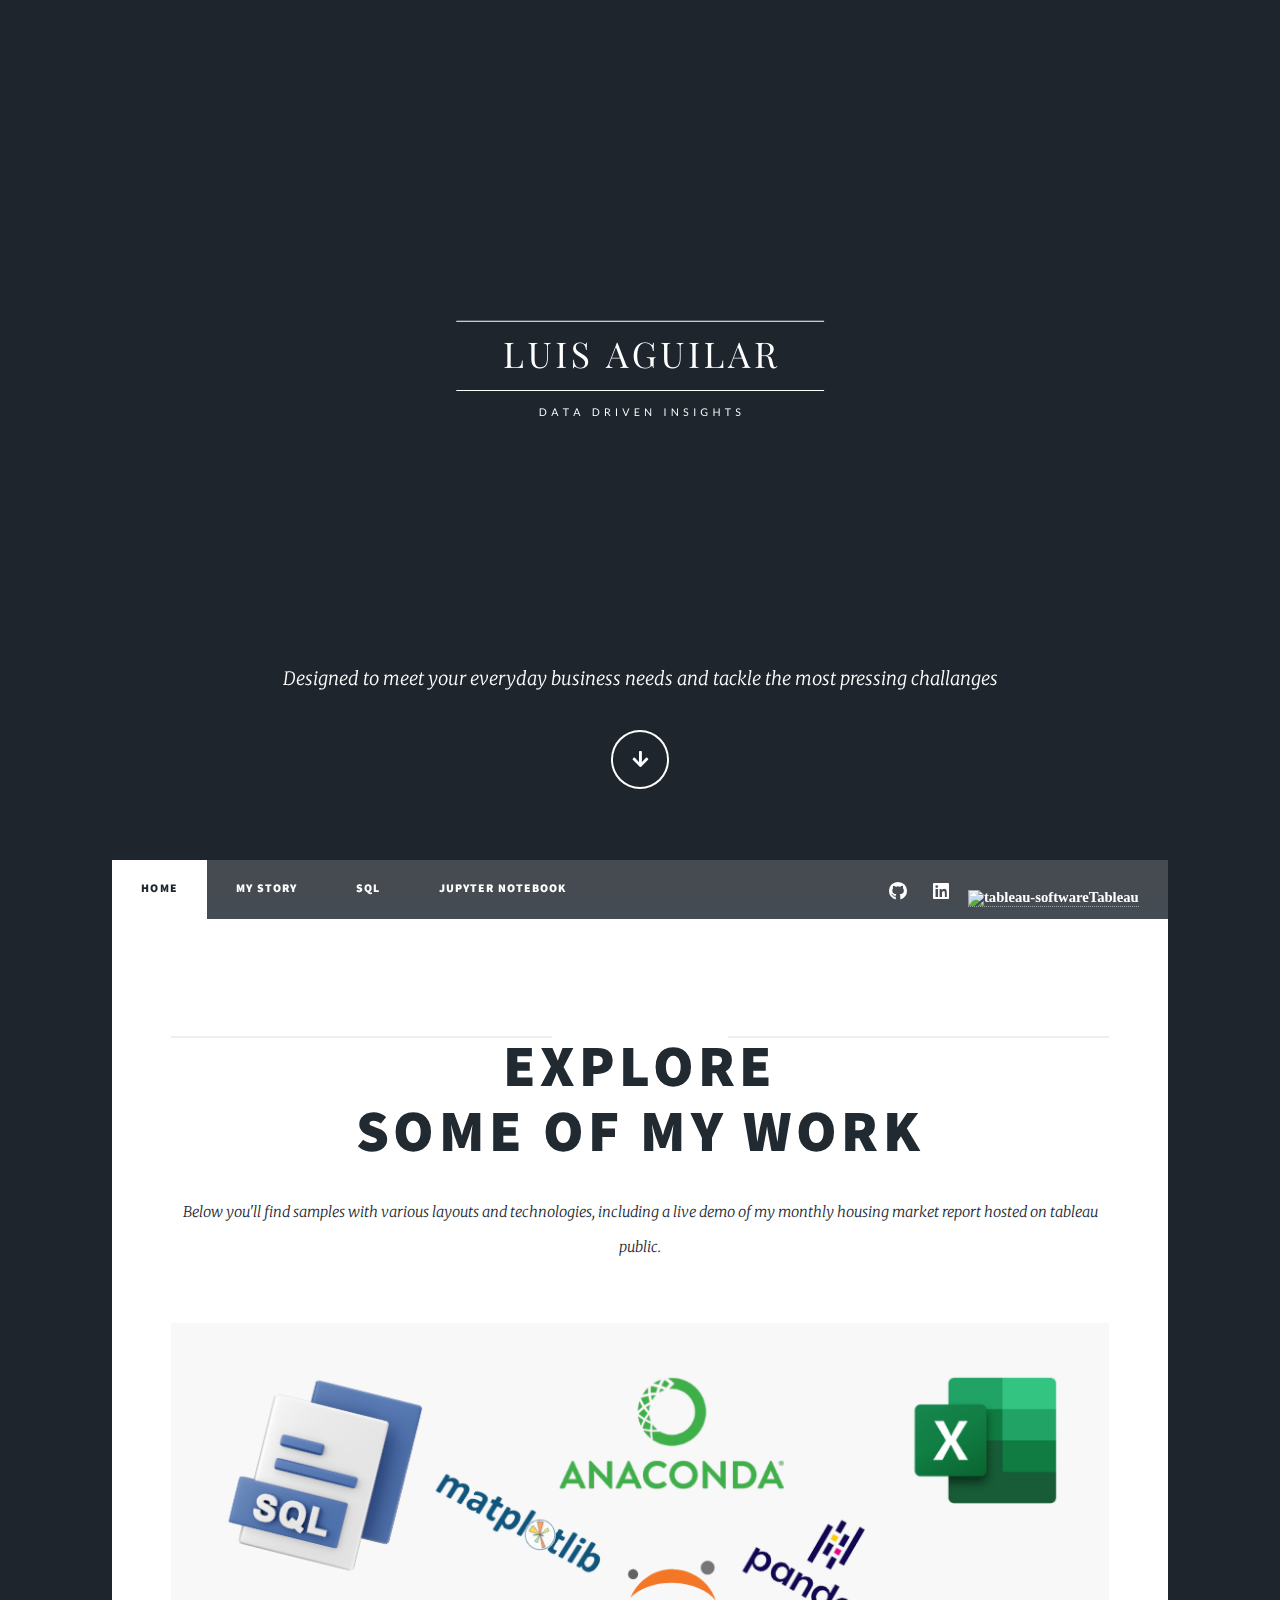
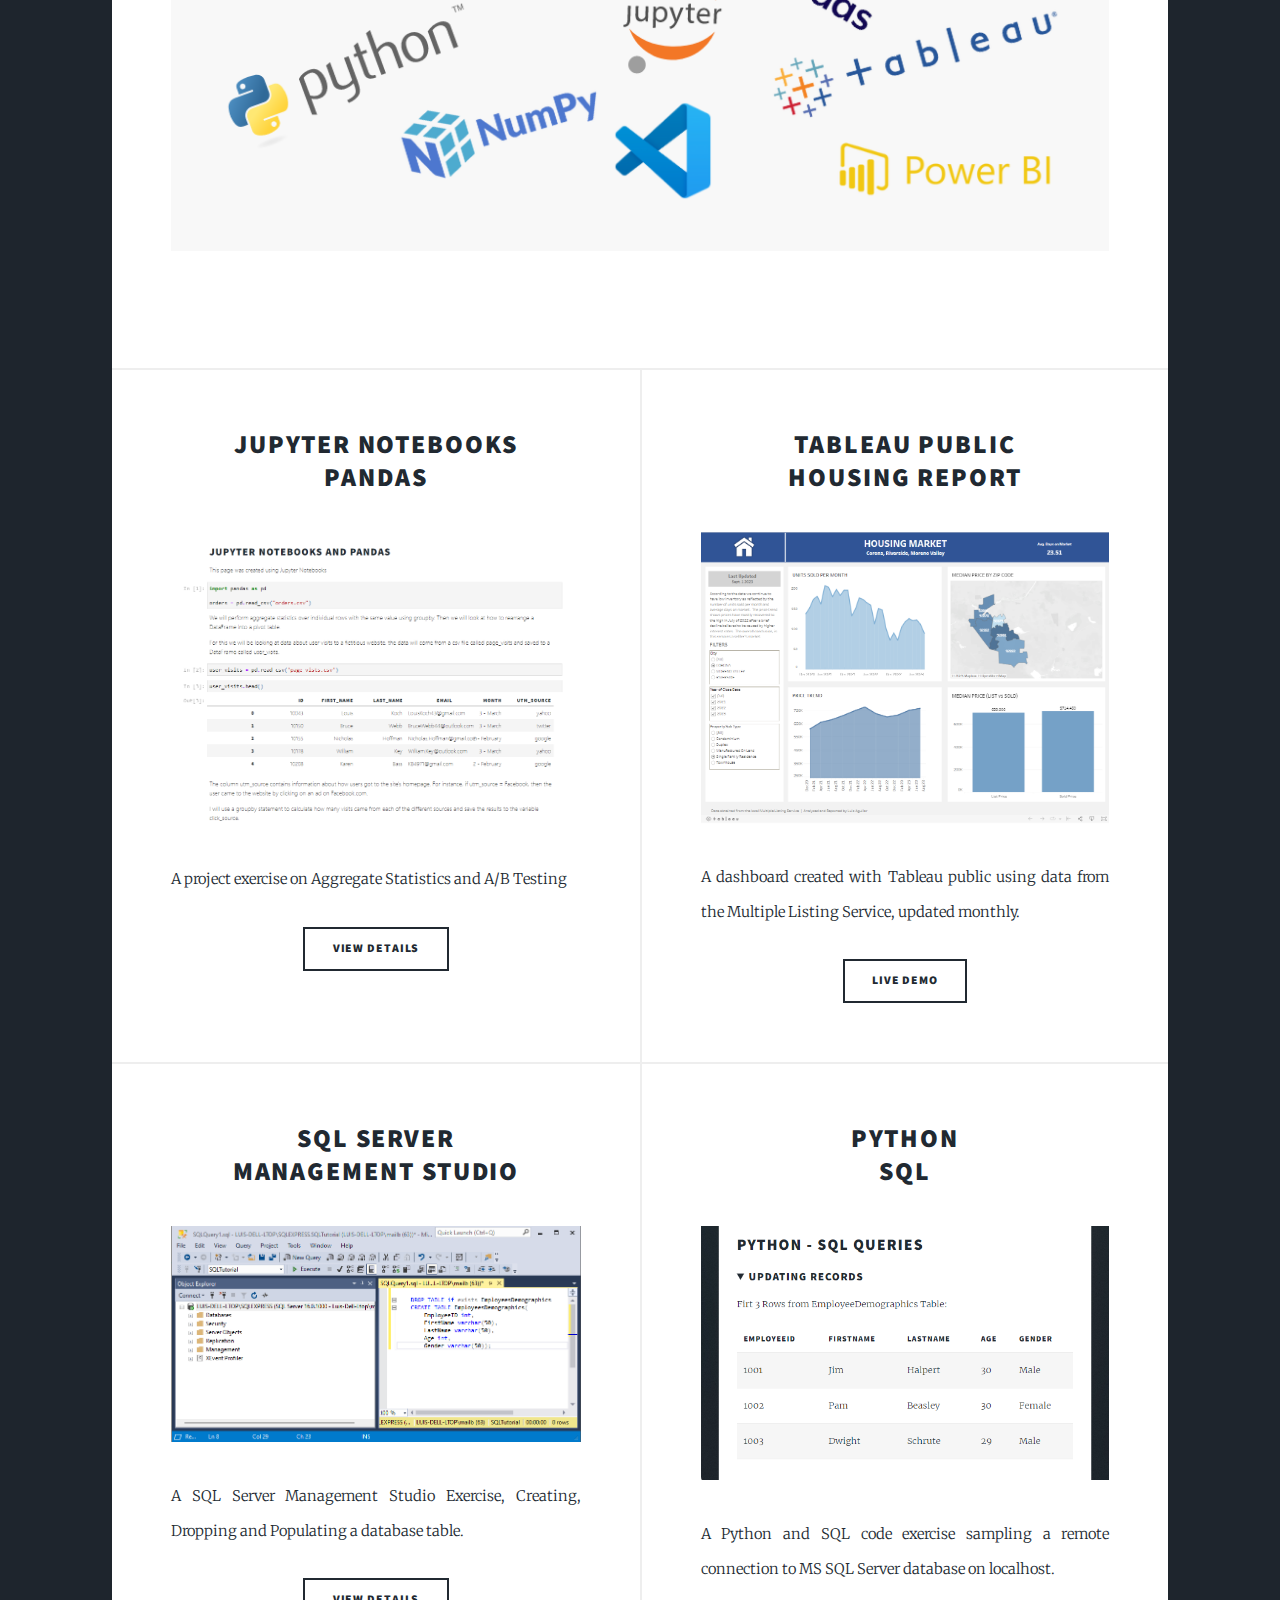
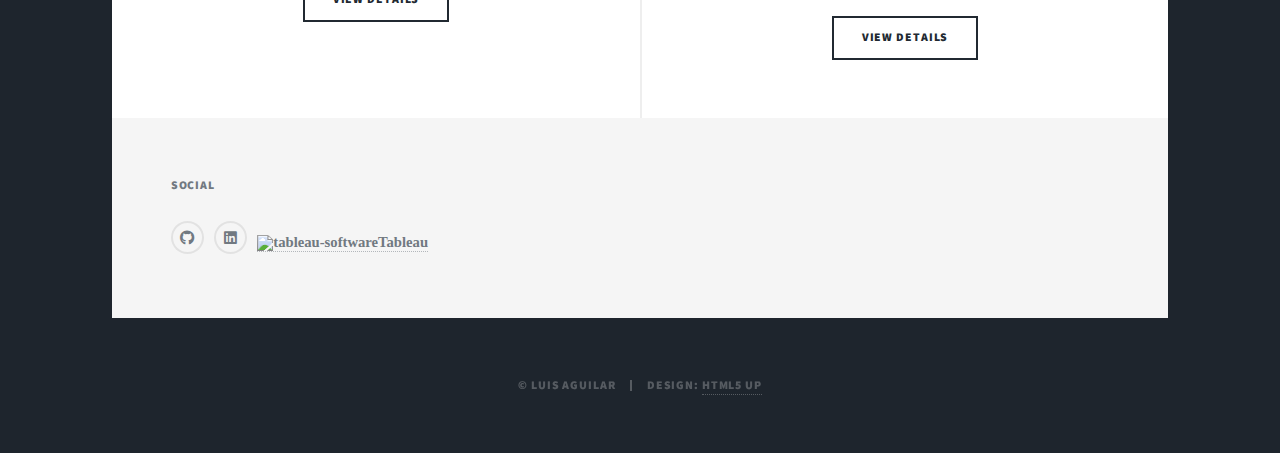
==== commit ab83f5ad: "Add files via upload" ====
--- a/index.html
+++ b/index.html
@@ -6,7 +6,7 @@
 -->
 <html>
 	<head>
-		<title>Luis Aguilar Analytics</title>
+		<title>Luis Aguilar | Data Driven Insights</title>
 		<meta charset="utf-8" />
 		<meta name="viewport" content="width=device-width, initial-scale=1, user-scalable=no" />
 		<link rel="stylesheet" href="assets/css/main.css" />
@@ -19,8 +19,7 @@
 
 				<!-- Intro -->
 				<div id="intro">
-					<h1>Data Analysis<br /> By<br />
-					Luis Aguilar</h1>
+					<h1><img src="assets\images\inline driven white.png" alt="logo" /></h1>
 					<p>Designed to meet your everyday business needs and tackle the most pressing challanges</p>
 					<ul class="actions">
 						<li><a href="#header" class="button icon solid solo fa-arrow-down scrolly">Continue</a></li>
@@ -29,6 +28,7 @@
 
 				<!-- Header -->
 					<header id="header">
+						
 						<a href="mystory" class="logo">About Luis Aguilar</a>
 					</header>
 
@@ -40,6 +40,7 @@
                             <li><a href="sql">SQL</a></li>
 							<li><a href="jupyter">Jupyter Notebook</a></li>
 						</ul>
+	
 						<ul class="icons alt">
 							<li><a href="https://github.com/codeByLuis" target="_blank" class="icon brands alt fa-github"><span class="label">GitHub</span></a></li>
 							<li><a href="https://www.linkedin.com/in/aguilar01" target="_blank" class="icon brands alt fa-linkedin"><span class="label">Linkedin</span></a></li>
@@ -67,13 +68,13 @@
 							<section class="posts">
 								<article>
 									<header>
-										<h2><a href="page_visits.html">Jupyter Notebooks<br />
+										<h2><a href="jupyter">Jupyter Notebooks<br />
 										Pandas</a></h2>
 									</header>
-									<a href="page_visits.html" class="image fit"><img src="assets/images/jppandas.png" alt="" /></a>
+									<a href="jupyter" class="image fit"><img src="assets/images/jppandas.png" alt="" /></a>
 									<p>A project exercise on Aggregate Statistics and A/B Testing </p>
 									<ul class="actions special">
-										<li><a href="page_visits.html" class="button">View Details</a></li>
+										<li><a href="jupyter" class="button">View Details</a></li>
 									</ul>
 								</article>
 								<article>
@@ -89,13 +90,13 @@
 								</article>
 								<article>
 									<header>
-										<h2><a href="sql.html">SQL Server<br />
+										<h2><a href="sql">SQL Server<br />
 											Management Studio</a></h2>
 									</header>
-									<a href="sql.html" class="image fit"><img src="assets/images/ssms_image.png" alt="" /></a>
+									<a href="sql" class="image fit"><img src="assets/images/ssms_image.png" alt="" /></a>
 									<p>A SQL Server Management Studio Exercise, Creating, Dropping and Populating a database table.</p>
 									<ul class="actions special">
-										<li><a href="sql.html" class="button">View Details</a></li>
+										<li><a href="sql" class="button">View Details</a></li>
 									</ul>
 								</article>
 								<article>
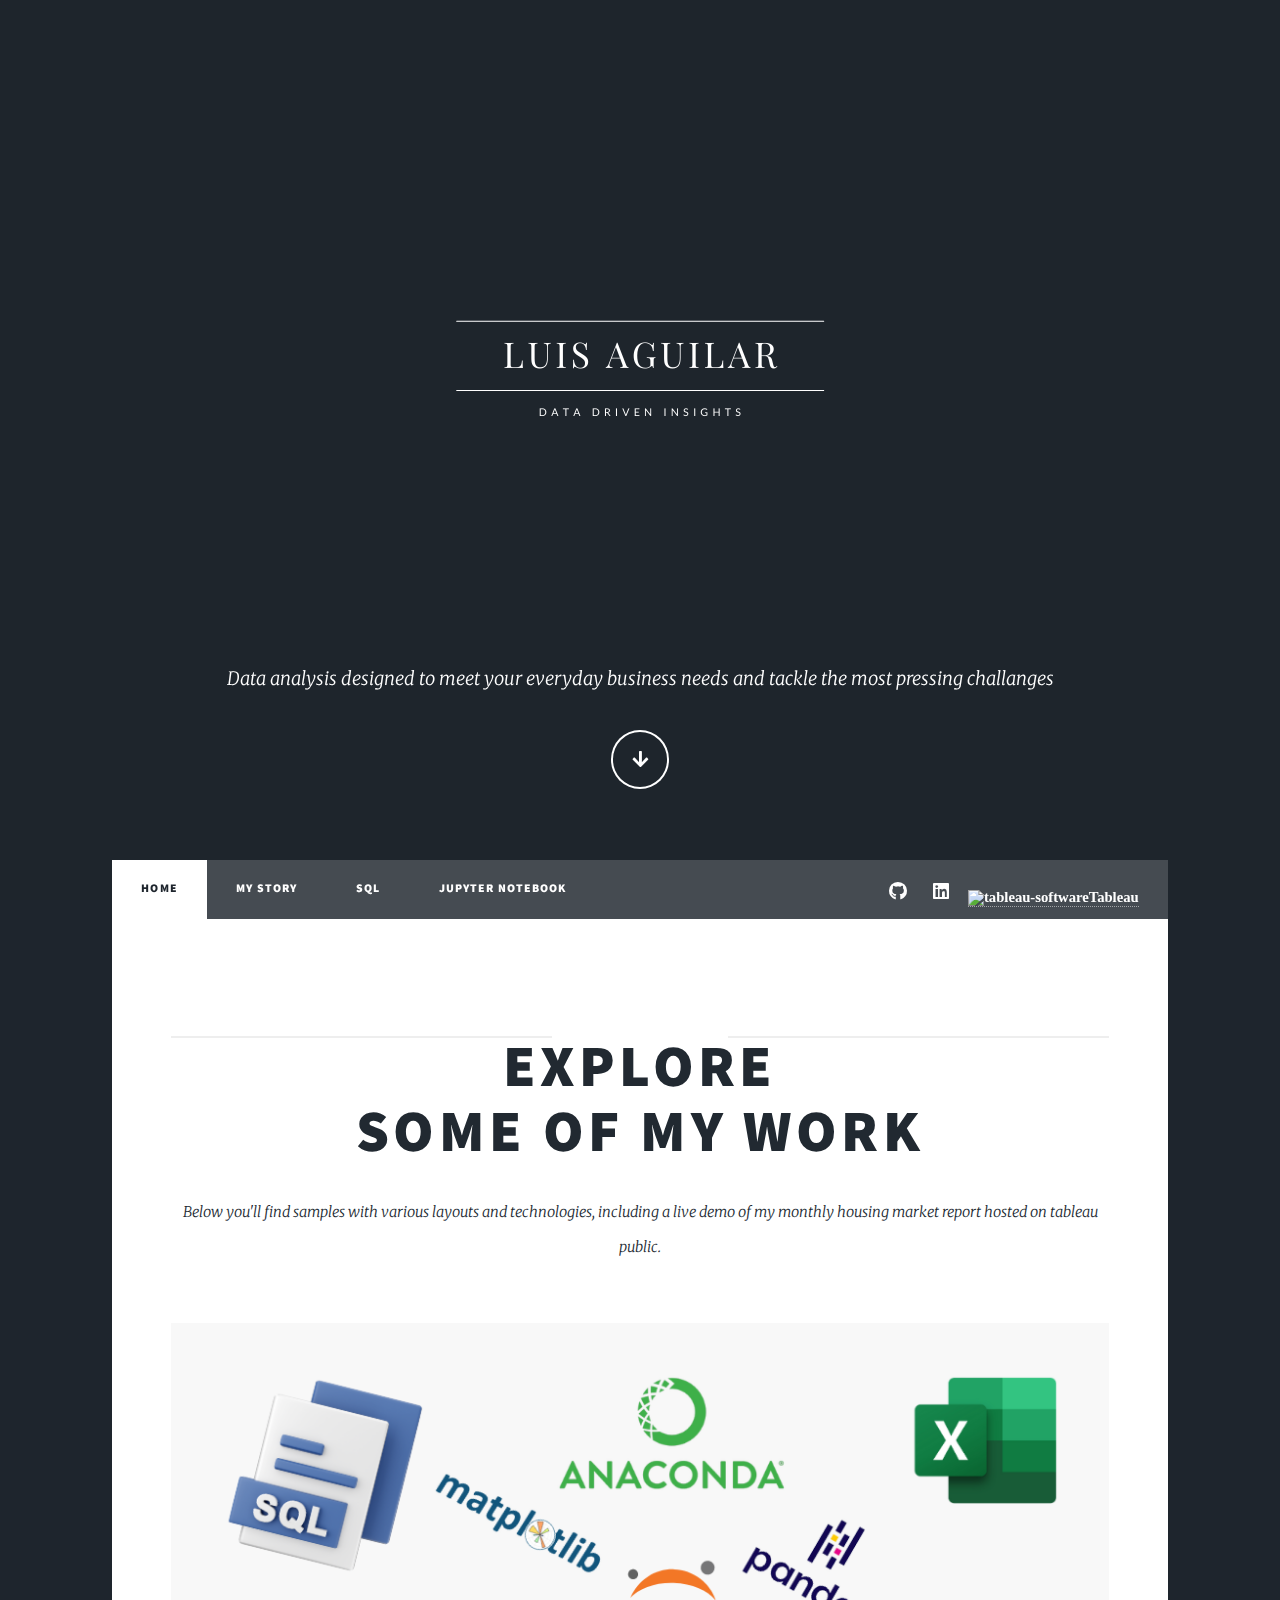
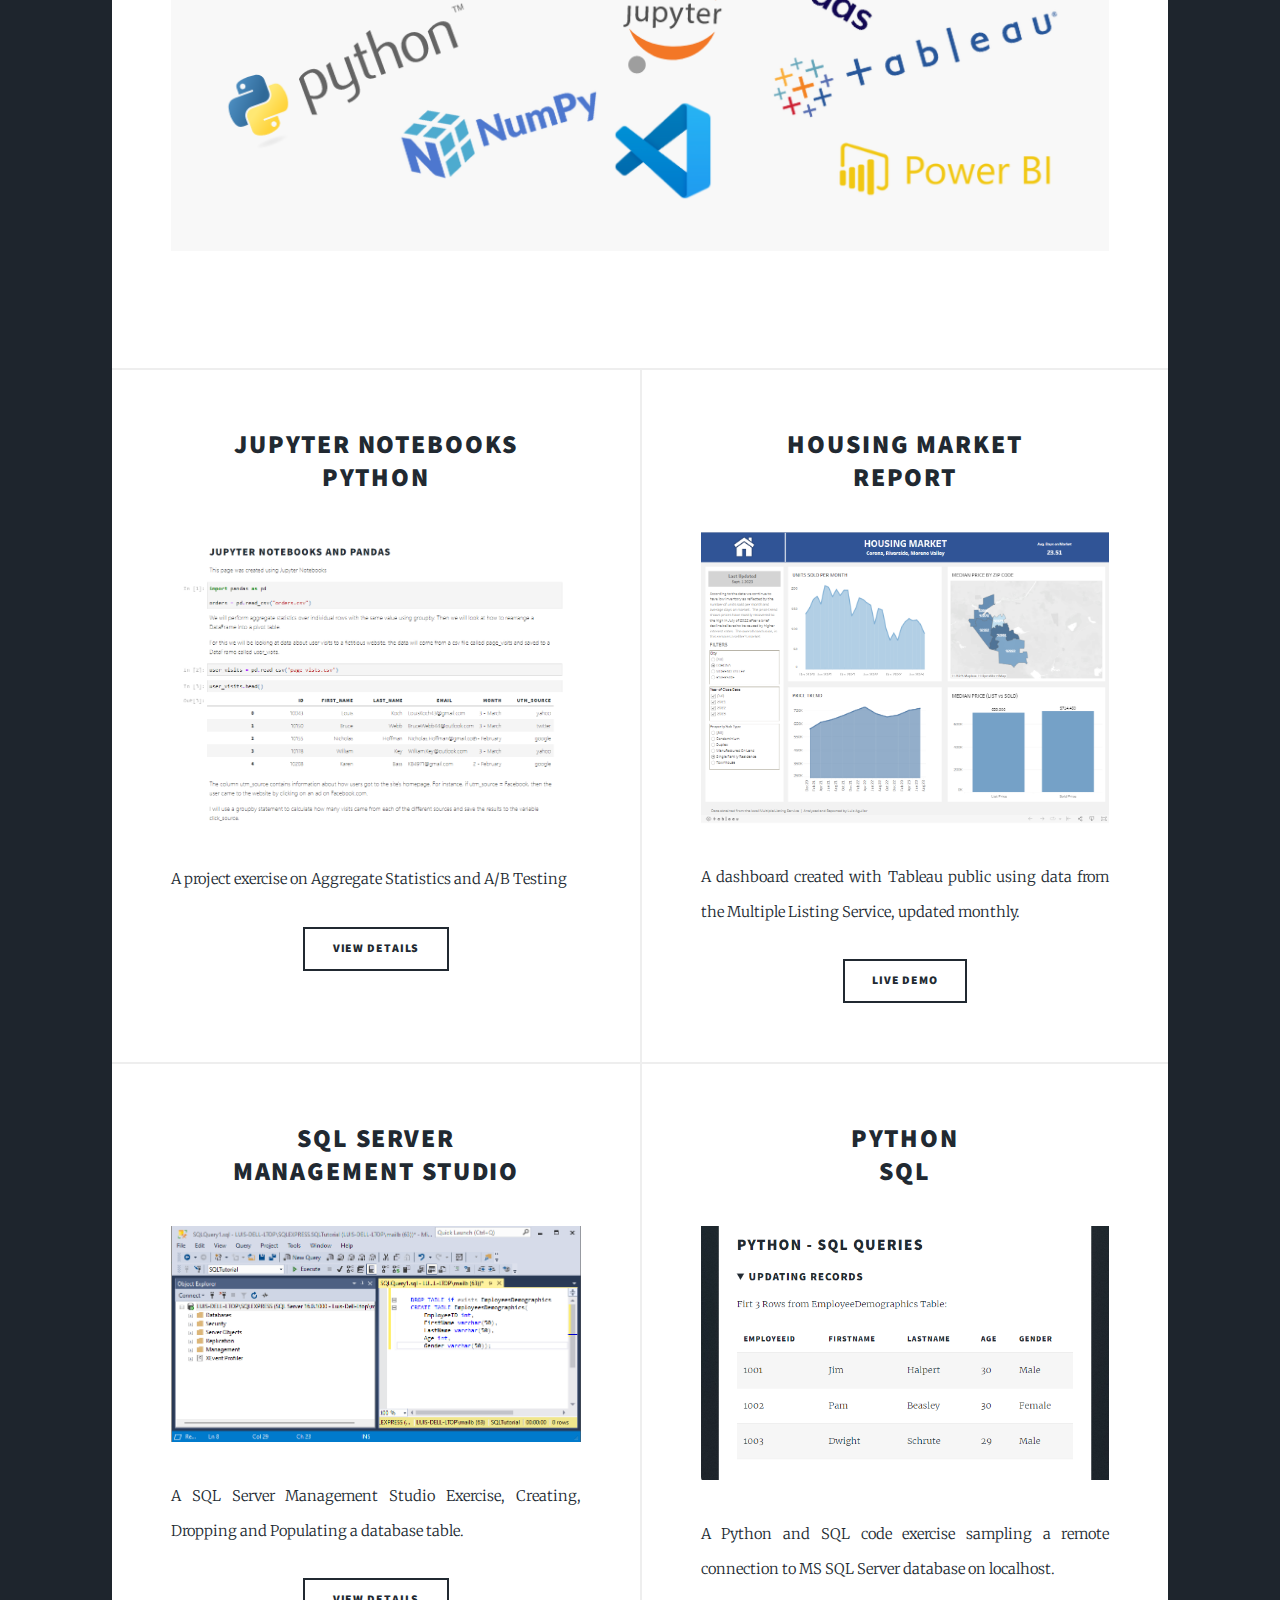
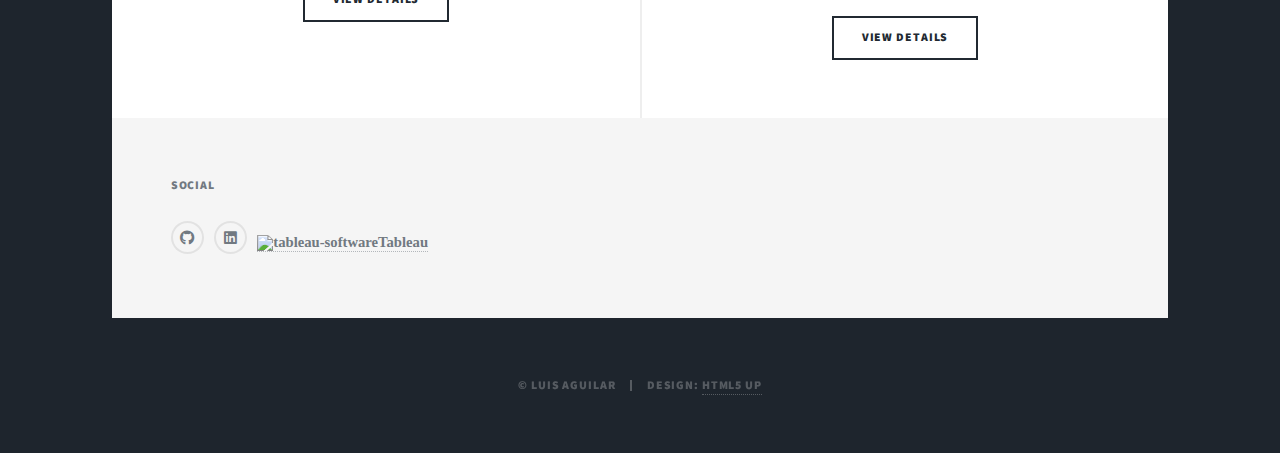
==== commit ccbda66d: "Add files via upload" ====
--- a/index.html
+++ b/index.html
@@ -20,7 +20,7 @@
 				<!-- Intro -->
 				<div id="intro">
 					<h1><img src="assets\images\inline driven white.png" alt="logo" /></h1>
-					<p>Designed to meet your everyday business needs and tackle the most pressing challanges</p>
+					<p>Data analysis designed to meet your everyday business needs and tackle the most pressing challanges</p>
 					<ul class="actions">
 						<li><a href="#header" class="button icon solid solo fa-arrow-down scrolly">Continue</a></li>
 					</ul>
@@ -68,8 +68,7 @@
 							<section class="posts">
 								<article>
 									<header>
-										<h2><a href="jupyter">Jupyter Notebooks<br />
-										Pandas</a></h2>
+										<h2><a href="jupyter">Jupyter Notebooks<br />Python</a></h2>
 									</header>
 									<a href="jupyter" class="image fit"><img src="assets/images/jppandas.png" alt="" /></a>
 									<p>A project exercise on Aggregate Statistics and A/B Testing </p>
@@ -79,8 +78,7 @@
 								</article>
 								<article>
 									<header>
-										<h2><a href="#">Tableau Public<br />
-										Housing Report</a></h2>
+										<h2><a href="#">Housing Market<br />Report</a></h2>
 									</header>
 									<a href="https://public.tableau.com/app/profile/luis.aguilar.analyst/viz/HosingMarketReportfortheRiversideCAArea/Dashboard1?publish=yes" target="_blank"" class="image fit"><img src="assets/images/tableau-housing-report.png" alt="" /></a>
 									<p>A dashboard created with Tableau public using data from the Multiple Listing Service, updated monthly. </p>
@@ -90,8 +88,7 @@
 								</article>
 								<article>
 									<header>
-										<h2><a href="sql">SQL Server<br />
-											Management Studio</a></h2>
+										<h2><a href="sql">SQL Server<br />Management Studio</a></h2>
 									</header>
 									<a href="sql" class="image fit"><img src="assets/images/ssms_image.png" alt="" /></a>
 									<p>A SQL Server Management Studio Exercise, Creating, Dropping and Populating a database table.</p>
@@ -101,8 +98,7 @@
 								</article>
 								<article>
 									<header>
-										<h2><a href="sql.html#pythonsql">Python<br />
-										SQL</a></h2>
+										<h2><a href="sql.html#pythonsql">Python<br />SQL</a></h2>
 									</header>
 									<a href="sql.html#pythonsql" class="image fit"><img src="assets/images/pythonsql.png" alt="" /></a>
 									<p>A Python and SQL code exercise sampling a remote connection to MS SQL Server database on localhost.</p>
@@ -111,9 +107,6 @@
 									</ul>
 								</article>
 							</section>
-
-
-
 					</div>
 				<!-- Footer -->
 					<footer id="footer">
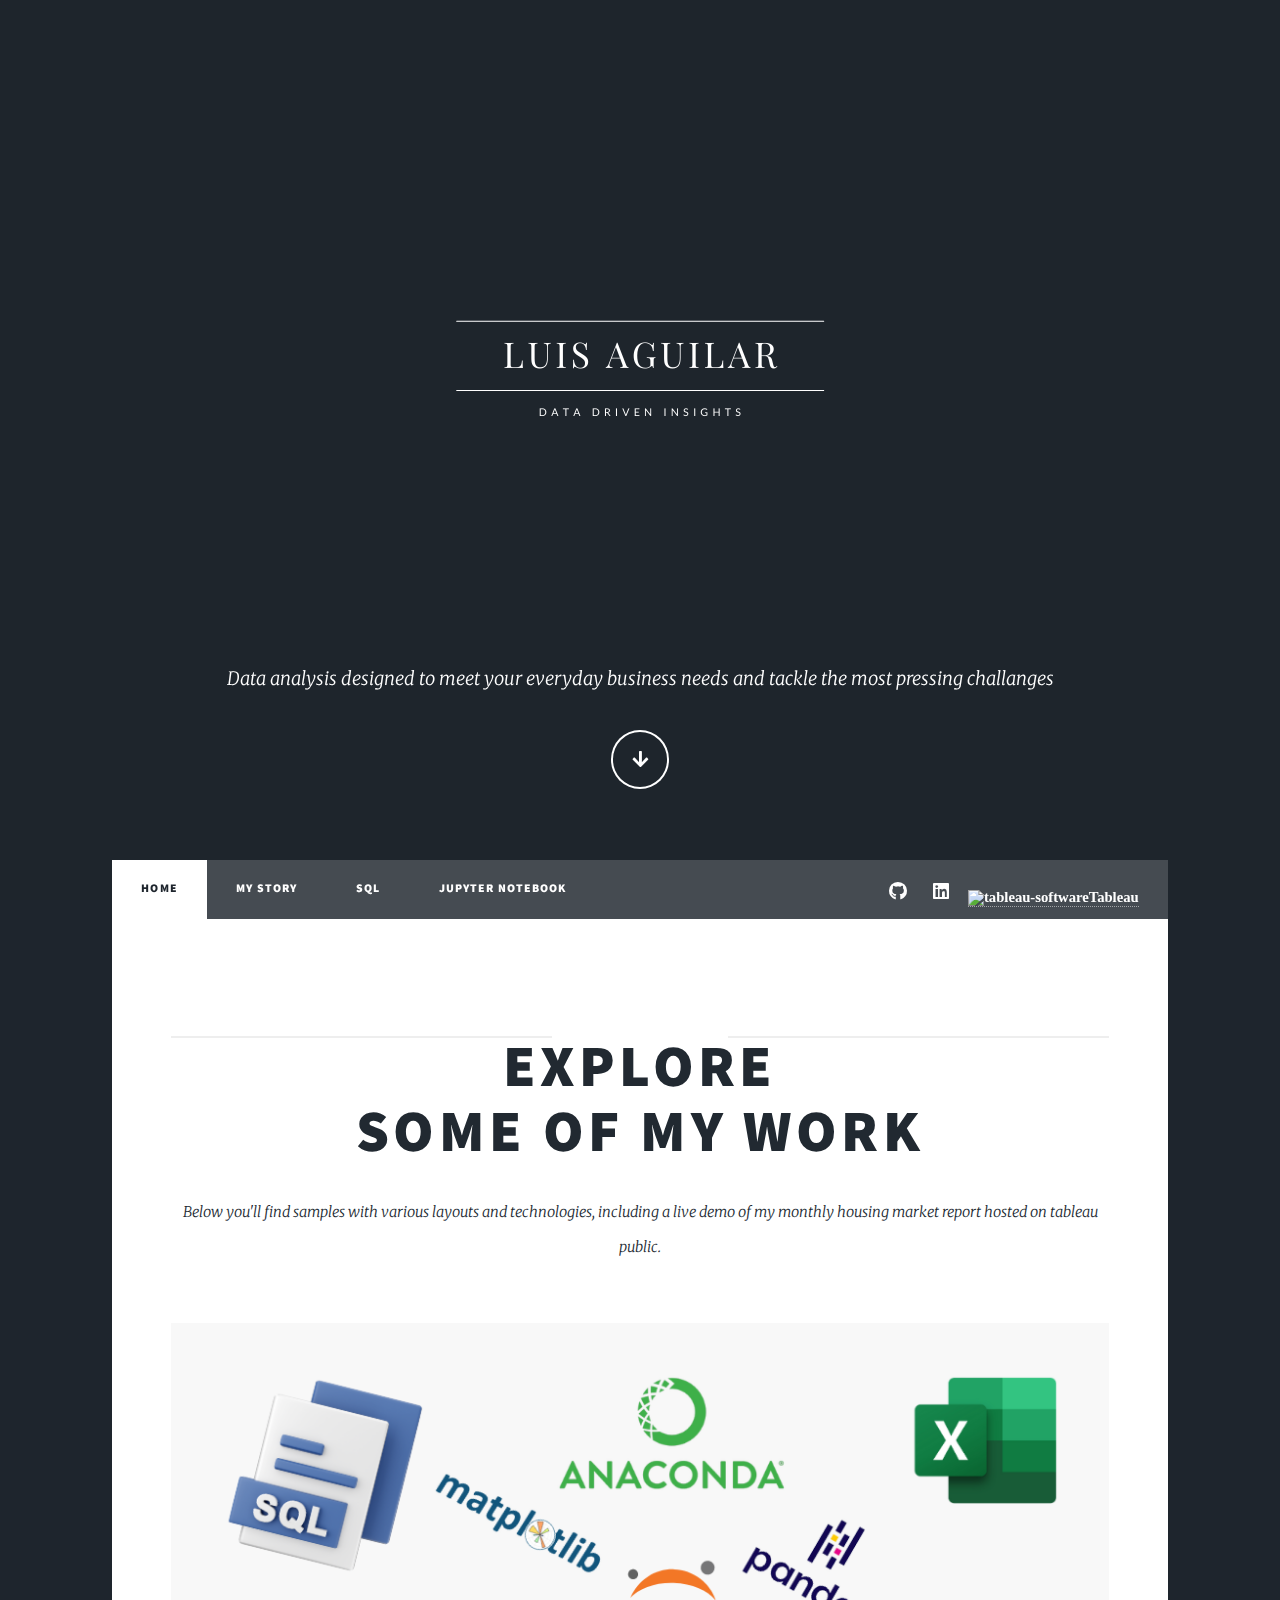
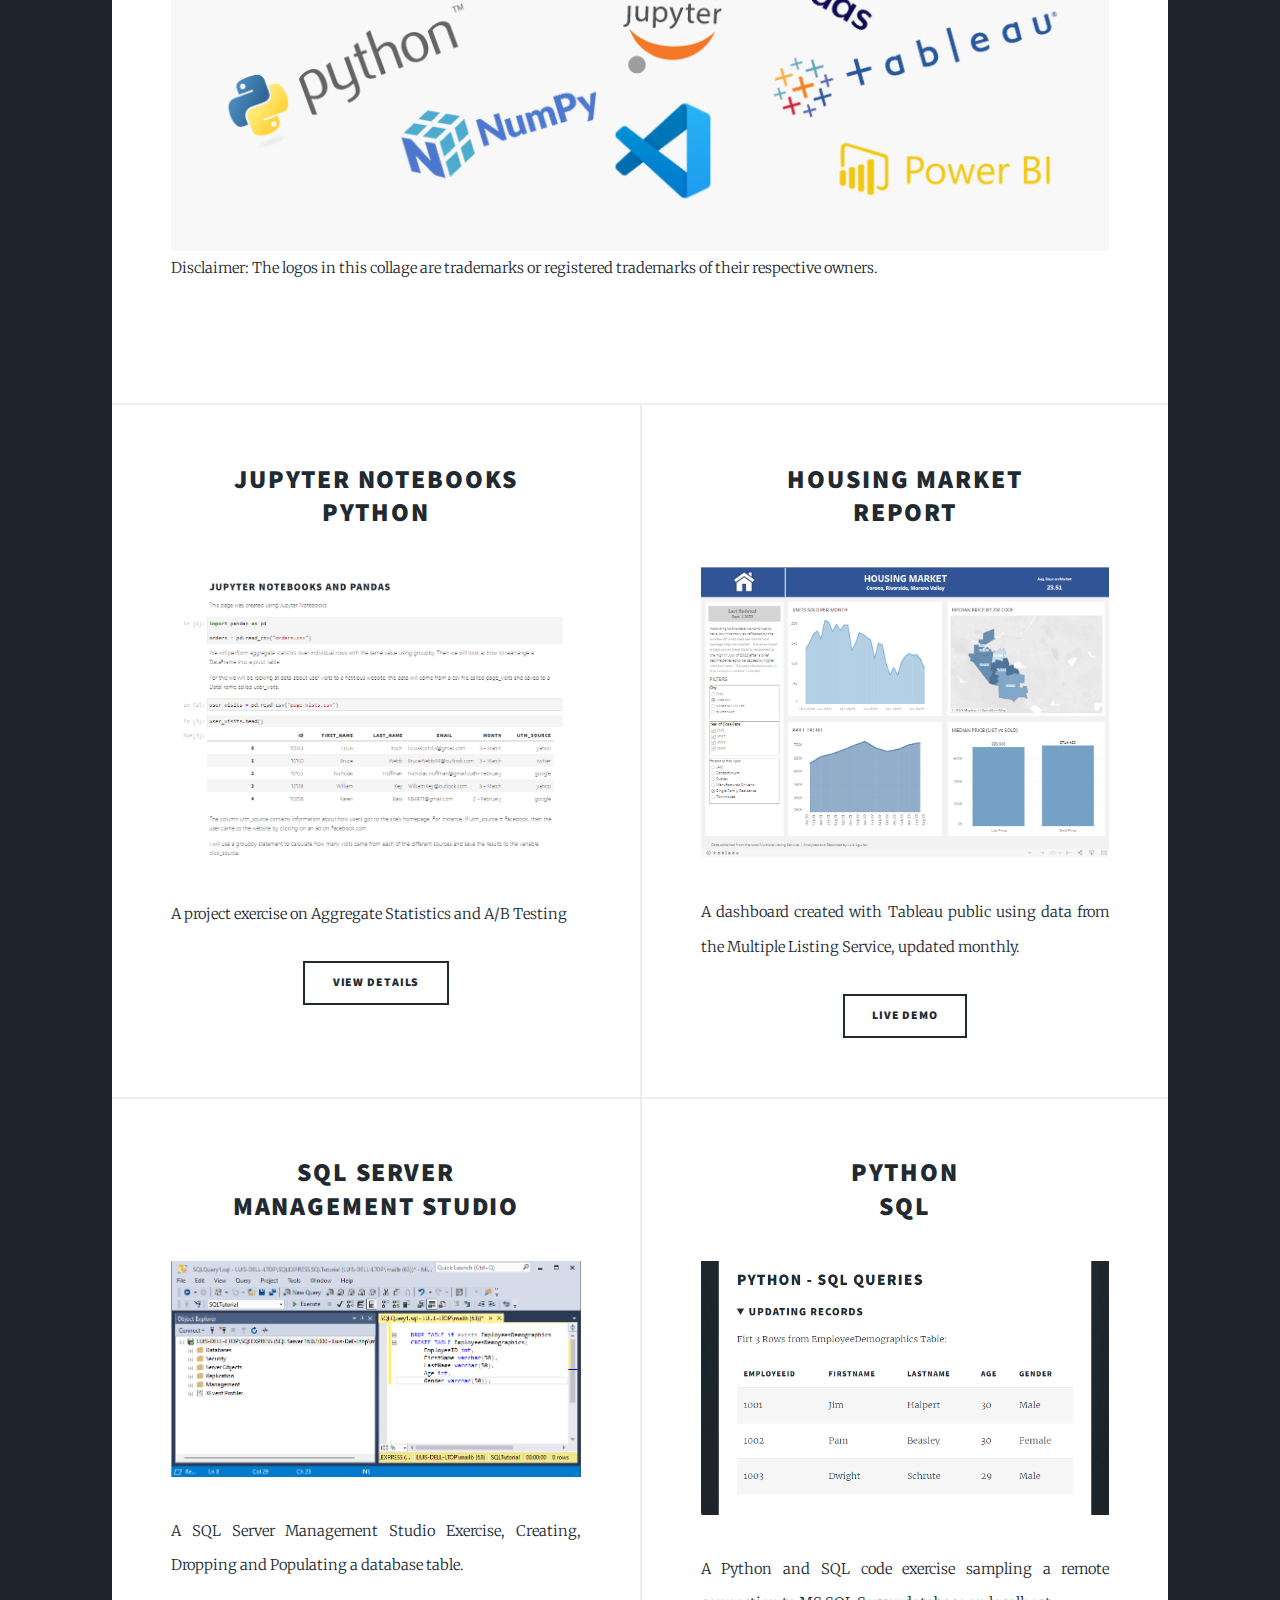
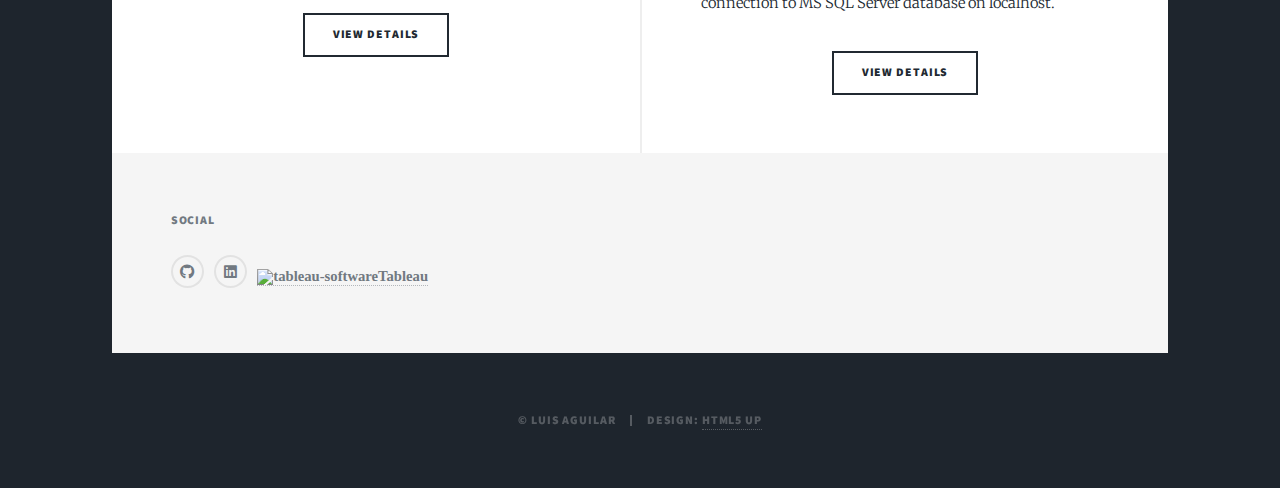
==== commit 870463b6: "Add files via upload" ====
--- a/index.html
+++ b/index.html
@@ -10,6 +10,7 @@
 		<meta charset="utf-8" />
 		<meta name="viewport" content="width=device-width, initial-scale=1, user-scalable=no" />
 		<link rel="stylesheet" href="assets/css/main.css" />
+		<link rel="stylesheet" href="assets/css/custom.css" />
 		<noscript><link rel="stylesheet" href="assets/css/noscript.css" /></noscript>
 	</head>
 	<body class="is-preload">
@@ -61,7 +62,9 @@
 									   my monthly housing market report hosted on tableau public.
 									</p>
 								</header>
-								<p class="image main"><img src="assets/images/logo_collage.png" alt="logo collage" /></p>
+								<p class="image main"><img src="assets/images/logo_collage.png" alt="various logos image" />
+									<span class="disclaimer">Disclaimer: The logos in this collage are trademarks or registered trademarks of their respective owners.</span>
+								</p>
 							</article>
 
 						<!-- Posts -->
--- a/assets/css/custom.css
+++ b/assets/css/custom.css
@@ -0,0 +1,4715 @@
+/* Accordion Headers */
+.acc-header{
+    font-family: "Source Sans Pro", Helvetica, sans-serif;
+    font-weight: 900;
+    font-size: 1.25rem;
+    margin: 0 0 1.5rem 0;
+    line-height: 1.5;
+    letter-spacing: 0.075em;
+    text-transform: uppercase;
+    margin: 0 0 1rem 0;
+}
+
+code {
+
+    border: none !important;
+    background: none !important;
+    word-wrap: 80px !important;
+    overflow-wrap: 80px !important;
+    padding: 0px !important;
+  }
+
+pre {
+    margin: 0px !important;
+}
+
+@import url(fontawesome-all.min.css);
+@import url("https://fonts.googleapis.com/css?family=Merriweather:300,700,300italic,700italic|Source+Sans+Pro:900");
+
+/*
+	Massively by HTML5 UP
+	html5up.net | @ajlkn
+	Free for personal and commercial use under the CCA 3.0 license (html5up.net/license)
+*/
+
+html, body, div, span, applet, object,
+iframe, h1, h2, h3, h4, h5, h6, p, blockquote,
+pre, a, abbr, acronym, address, big, cite,
+code, del, dfn, em, img, ins, kbd, q, s, samp,
+small, strike, strong, sub, sup, tt, var, b,
+u, i, center, dl, dt, dd, ol, ul, li, fieldset,
+form, label, legend, table, caption, tbody,
+tfoot, thead, tr, th, td, article, aside,
+canvas, details, embed, figure, figcaption,
+footer, header, hgroup, menu, nav, output, ruby,
+section, summary, time, mark, audio, video {
+	margin: 0;
+	padding: 0;
+	border: 0;
+	font-size: 100%;
+	font: inherit;
+	vertical-align: baseline;}
+
+article, aside, details, figcaption, figure,
+footer, header, hgroup, menu, nav, section {
+	display: block;}
+
+body {
+	line-height: 1;
+}
+
+ol, ul {
+	list-style: none;
+}
+
+blockquote, q {
+	quotes: none;
+}
+
+	blockquote:before, blockquote:after, q:before, q:after {
+		content: '';
+		content: none;
+	}
+
+table {
+	border-collapse: collapse;
+	border-spacing: 0;
+}
+
+body {
+	-webkit-text-size-adjust: none;
+}
+
+mark {
+	background-color: transparent;
+	color: inherit;
+}
+
+input::-moz-focus-inner {
+	border: 0;
+	padding: 0;
+}
+
+input, select, textarea {
+	-moz-appearance: none;
+	-webkit-appearance: none;
+	-ms-appearance: none;
+	appearance: none;
+}
+
+/* Basic */
+
+	@-ms-viewport {
+		width: device-width;
+	}
+
+	body {
+		-ms-overflow-style: scrollbar;
+	}
+
+	@media screen and (max-width: 480px) {
+
+		html, body {
+			min-width: 320px;
+		}
+
+	}
+
+	html {
+		box-sizing: border-box;
+	}
+
+	*, *:before, *:after {
+		box-sizing: inherit;
+	}
+
+	body {
+	background-color: #1e252d;
+	}
+/*
+		body.is-preload *, body.is-preload *:before, body.is-preload *:after {
+			-moz-animation: none !important;
+			-webkit-animation: none !important;
+			-ms-animation: none !important;
+			animation: none !important;
+			-moz-transition: none !important;
+			-webkit-transition: none !important;
+			-ms-transition: none !important;
+			transition: none !important;
+		}
+*/
+/* Type */
+
+	html {
+		font-size: 16pt;
+	}
+
+		@media screen and (max-width: 1680px) {
+
+			html {
+				font-size: 12pt;
+			}
+
+		}
+
+		@media screen and (max-width: 1280px) {
+
+			html {
+				font-size: 11pt;
+			}
+
+		}
+
+		@media screen and (max-width: 360px) {
+
+			html {
+				font-size: 10pt;
+			}
+
+		}
+
+	body {
+		color: #212931;
+	}
+
+	body, input, select, textarea {
+		font-family: "Merriweather", Georgia, serif;
+		font-weight: 300;
+		font-size: 1rem;
+		line-height: 2.375;
+	}
+
+	a {
+		-moz-transition: color 0.2s ease-in-out, background-color 0.2s ease-in-out, border-color 0.2s ease-in-out, box-shadow 0.2s ease-in-out;
+		-webkit-transition: color 0.2s ease-in-out, background-color 0.2s ease-in-out, border-color 0.2s ease-in-out, box-shadow 0.2s ease-in-out;
+		-ms-transition: color 0.2s ease-in-out, background-color 0.2s ease-in-out, border-color 0.2s ease-in-out, box-shadow 0.2s ease-in-out;
+		transition: color 0.2s ease-in-out, background-color 0.2s ease-in-out, border-color 0.2s ease-in-out, box-shadow 0.2s ease-in-out;
+		border-bottom: dotted 1px;
+		text-decoration: none;
+	}
+
+		a:hover {
+			border-bottom-color: transparent;
+		}
+
+	strong, b {
+		font-weight: 600;
+	}
+
+	em, i {
+		font-style: italic;
+	}
+
+	p {
+		text-align: justify;
+		margin: 0 0 2rem 0;
+	}
+
+	h1, h2, h3, h4, h5, h6 {
+		font-family: "Source Sans Pro", Helvetica, sans-serif;
+		font-weight: 900;
+		line-height: 1.5;
+		letter-spacing: 0.075em;
+		text-transform: uppercase;
+		margin: 0 0 1rem 0;
+	}
+
+		h1 a, h2 a, h3 a, h4 a, h5 a, h6 a {
+			border-bottom: 0;
+			color: inherit;
+			text-decoration: none;
+		}
+
+	h1 {
+		font-size: 4rem;
+		line-height: 1.1;
+		margin: 0 0 2rem 0;
+	}
+
+	h2 {
+		font-size: 1.75rem;
+		line-height: 1.3;
+		margin: 0 0 1.5rem 0;
+	}
+
+	h3 {
+		font-size: 1.25rem;
+		margin: 0 0 1.5rem 0;
+	}
+
+	h4 {
+		font-size: 1rem;
+	}
+
+	h5 {
+		font-size: 0.9rem;
+	}
+
+	h6 {
+		font-size: 0.8rem;
+	}
+
+	sub {
+		font-size: 0.8rem;
+		position: relative;
+		top: 0.5rem;
+	}
+
+	sup {
+		font-size: 0.8rem;
+		position: relative;
+		top: -0.5rem;
+	}
+
+	blockquote {
+		border-left: solid 4px;
+		font-style: italic;
+		margin: 0 0 2rem 0;
+		padding: 0.5rem 0 0.5rem 2rem;
+	}
+
+	code {
+		border: solid 2px;
+		font-family: "Courier New", monospace;
+		font-size: 0.9rem;
+		margin: 0 0.25rem;
+		padding: 0.25rem 0.65rem;
+	}
+
+	pre {
+		-webkit-overflow-scrolling: touch;
+		font-family: "Courier New", monospace;
+		font-size: 0.9rem;
+		margin: 0 0 2rem 0;
+	}
+
+		pre code {
+			display: block;
+			line-height: 1.75;
+			padding: 1rem 1.5rem;
+			overflow-x: auto;
+		}
+
+	hr {
+		border: 0;
+		border-bottom: solid 2px;
+		margin: 3rem 0;
+	}
+
+		hr.major {
+			margin: 5rem 0;
+		}
+
+	.align-left {
+		text-align: left;
+	}
+
+	.align-center {
+		text-align: center;
+	}
+
+	.align-right {
+		text-align: right;
+	}
+
+	input, select, textarea {
+		color: #212931;
+	}
+
+	a {
+		color: #212931;
+		border-bottom-color: rgba(33, 41, 49, 0.5);
+	}
+
+		a:hover {
+			border-bottom-color: transparent;
+			color: #18bfef !important;
+		}
+
+	strong, b {
+		color: #212931;
+	}
+
+	h1, h2, h3, h4, h5, h6 {
+		color: #212931;
+	}
+
+	blockquote {
+		border-left-color: #eeeeee;
+	}
+
+	code {
+		background: rgba(220, 220, 220, 0.25);
+		border-color: #eeeeee;
+	}
+
+	hr {
+		border-bottom-color: #eeeeee;
+	}
+
+/* Row */
+
+	.row {
+		display: flex;
+		flex-wrap: wrap;
+		box-sizing: border-box;
+		align-items: stretch;
+	}
+
+		.row > * {
+			box-sizing: border-box;
+		}
+
+		.row.gtr-uniform > * > :last-child {
+			margin-bottom: 0;
+		}
+
+		.row.aln-left {
+			justify-content: flex-start;
+		}
+
+		.row.aln-center {
+			justify-content: center;
+		}
+
+		.row.aln-right {
+			justify-content: flex-end;
+		}
+
+		.row.aln-top {
+			align-items: flex-start;
+		}
+
+		.row.aln-middle {
+			align-items: center;
+		}
+
+		.row.aln-bottom {
+			align-items: flex-end;
+		}
+
+		.row > .imp {
+			order: -1;
+		}
+
+		.row > .col-1 {
+			width: 8.33333%;
+		}
+
+		.row > .off-1 {
+			margin-left: 8.33333%;
+		}
+
+		.row > .col-2 {
+			width: 16.66667%;
+		}
+
+		.row > .off-2 {
+			margin-left: 16.66667%;
+		}
+
+		.row > .col-3 {
+			width: 25%;
+		}
+
+		.row > .off-3 {
+			margin-left: 25%;
+		}
+
+		.row > .col-4 {
+			width: 33.33333%;
+		}
+
+		.row > .off-4 {
+			margin-left: 33.33333%;
+		}
+
+		.row > .col-5 {
+			width: 41.66667%;
+		}
+
+		.row > .off-5 {
+			margin-left: 41.66667%;
+		}
+
+		.row > .col-6 {
+			width: 50%;
+		}
+
+		.row > .off-6 {
+			margin-left: 50%;
+		}
+
+		.row > .col-7 {
+			width: 58.33333%;
+		}
+
+		.row > .off-7 {
+			margin-left: 58.33333%;
+		}
+
+		.row > .col-8 {
+			width: 66.66667%;
+		}
+
+		.row > .off-8 {
+			margin-left: 66.66667%;
+		}
+
+		.row > .col-9 {
+			width: 75%;
+		}
+
+		.row > .off-9 {
+			margin-left: 75%;
+		}
+
+		.row > .col-10 {
+			width: 83.33333%;
+		}
+
+		.row > .off-10 {
+			margin-left: 83.33333%;
+		}
+
+		.row > .col-11 {
+			width: 91.66667%;
+		}
+
+		.row > .off-11 {
+			margin-left: 91.66667%;
+		}
+
+		.row > .col-12 {
+			width: 100%;
+		}
+
+		.row > .off-12 {
+			margin-left: 100%;
+		}
+
+		.row.gtr-0 {
+			margin-top: 0;
+			margin-left: 0rem;
+		}
+
+			.row.gtr-0 > * {
+				padding: 0 0 0 0rem;
+			}
+
+			.row.gtr-0.gtr-uniform {
+				margin-top: 0rem;
+			}
+
+				.row.gtr-0.gtr-uniform > * {
+					padding-top: 0rem;
+				}
+
+		.row.gtr-25 {
+			margin-top: 0;
+			margin-left: -0.375rem;
+		}
+
+			.row.gtr-25 > * {
+				padding: 0 0 0 0.375rem;
+			}
+
+			.row.gtr-25.gtr-uniform {
+				margin-top: -0.375rem;
+			}
+
+				.row.gtr-25.gtr-uniform > * {
+					padding-top: 0.375rem;
+				}
+
+		.row.gtr-50 {
+			margin-top: 0;
+			margin-left: -0.75rem;
+		}
+
+			.row.gtr-50 > * {
+				padding: 0 0 0 0.75rem;
+			}
+
+			.row.gtr-50.gtr-uniform {
+				margin-top: -0.75rem;
+			}
+
+				.row.gtr-50.gtr-uniform > * {
+					padding-top: 0.75rem;
+				}
+
+		.row {
+			margin-top: 0;
+			margin-left: -1.5rem;
+		}
+
+			.row > * {
+				padding: 0 0 0 1.5rem;
+			}
+
+			.row.gtr-uniform {
+				margin-top: -1.5rem;
+			}
+
+				.row.gtr-uniform > * {
+					padding-top: 1.5rem;
+				}
+
+		.row.gtr-150 {
+			margin-top: 0;
+			margin-left: -2.25rem;
+		}
+
+			.row.gtr-150 > * {
+				padding: 0 0 0 2.25rem;
+			}
+
+			.row.gtr-150.gtr-uniform {
+				margin-top: -2.25rem;
+			}
+
+				.row.gtr-150.gtr-uniform > * {
+					padding-top: 2.25rem;
+				}
+
+		.row.gtr-200 {
+			margin-top: 0;
+			margin-left: -3rem;
+		}
+
+			.row.gtr-200 > * {
+				padding: 0 0 0 3rem;
+			}
+
+			.row.gtr-200.gtr-uniform {
+				margin-top: -3rem;
+			}
+
+				.row.gtr-200.gtr-uniform > * {
+					padding-top: 3rem;
+				}
+
+		@media screen and (max-width: 1680px) {
+
+			.row {
+				display: flex;
+				flex-wrap: wrap;
+				box-sizing: border-box;
+				align-items: stretch;
+			}
+
+				.row > * {
+					box-sizing: border-box;
+				}
+
+				.row.gtr-uniform > * > :last-child {
+					margin-bottom: 0;
+				}
+
+				.row.aln-left {
+					justify-content: flex-start;
+				}
+
+				.row.aln-center {
+					justify-content: center;
+				}
+
+				.row.aln-right {
+					justify-content: flex-end;
+				}
+
+				.row.aln-top {
+					align-items: flex-start;
+				}
+
+				.row.aln-middle {
+					align-items: center;
+				}
+
+				.row.aln-bottom {
+					align-items: flex-end;
+				}
+
+				.row > .imp-xlarge {
+					order: -1;
+				}
+
+				.row > .col-1-xlarge {
+					width: 8.33333%;
+				}
+
+				.row > .off-1-xlarge {
+					margin-left: 8.33333%;
+				}
+
+				.row > .col-2-xlarge {
+					width: 16.66667%;
+				}
+
+				.row > .off-2-xlarge {
+					margin-left: 16.66667%;
+				}
+
+				.row > .col-3-xlarge {
+					width: 25%;
+				}
+
+				.row > .off-3-xlarge {
+					margin-left: 25%;
+				}
+
+				.row > .col-4-xlarge {
+					width: 33.33333%;
+				}
+
+				.row > .off-4-xlarge {
+					margin-left: 33.33333%;
+				}
+
+				.row > .col-5-xlarge {
+					width: 41.66667%;
+				}
+
+				.row > .off-5-xlarge {
+					margin-left: 41.66667%;
+				}
+
+				.row > .col-6-xlarge {
+					width: 50%;
+				}
+
+				.row > .off-6-xlarge {
+					margin-left: 50%;
+				}
+
+				.row > .col-7-xlarge {
+					width: 58.33333%;
+				}
+
+				.row > .off-7-xlarge {
+					margin-left: 58.33333%;
+				}
+
+				.row > .col-8-xlarge {
+					width: 66.66667%;
+				}
+
+				.row > .off-8-xlarge {
+					margin-left: 66.66667%;
+				}
+
+				.row > .col-9-xlarge {
+					width: 75%;
+				}
+
+				.row > .off-9-xlarge {
+					margin-left: 75%;
+				}
+
+				.row > .col-10-xlarge {
+					width: 83.33333%;
+				}
+
+				.row > .off-10-xlarge {
+					margin-left: 83.33333%;
+				}
+
+				.row > .col-11-xlarge {
+					width: 91.66667%;
+				}
+
+				.row > .off-11-xlarge {
+					margin-left: 91.66667%;
+				}
+
+				.row > .col-12-xlarge {
+					width: 100%;
+				}
+
+				.row > .off-12-xlarge {
+					margin-left: 100%;
+				}
+
+				.row.gtr-0 {
+					margin-top: 0;
+					margin-left: 0rem;
+				}
+
+					.row.gtr-0 > * {
+						padding: 0 0 0 0rem;
+					}
+
+					.row.gtr-0.gtr-uniform {
+						margin-top: 0rem;
+					}
+
+						.row.gtr-0.gtr-uniform > * {
+							padding-top: 0rem;
+						}
+
+				.row.gtr-25 {
+					margin-top: 0;
+					margin-left: -0.375rem;
+				}
+
+					.row.gtr-25 > * {
+						padding: 0 0 0 0.375rem;
+					}
+
+					.row.gtr-25.gtr-uniform {
+						margin-top: -0.375rem;
+					}
+
+						.row.gtr-25.gtr-uniform > * {
+							padding-top: 0.375rem;
+						}
+
+				.row.gtr-50 {
+					margin-top: 0;
+					margin-left: -0.75rem;
+				}
+
+					.row.gtr-50 > * {
+						padding: 0 0 0 0.75rem;
+					}
+
+					.row.gtr-50.gtr-uniform {
+						margin-top: -0.75rem;
+					}
+
+						.row.gtr-50.gtr-uniform > * {
+							padding-top: 0.75rem;
+						}
+
+				.row {
+					margin-top: 0;
+					margin-left: -1.5rem;
+				}
+
+					.row > * {
+						padding: 0 0 0 1.5rem;
+					}
+
+					.row.gtr-uniform {
+						margin-top: -1.5rem;
+					}
+
+						.row.gtr-uniform > * {
+							padding-top: 1.5rem;
+						}
+
+				.row.gtr-150 {
+					margin-top: 0;
+					margin-left: -2.25rem;
+				}
+
+					.row.gtr-150 > * {
+						padding: 0 0 0 2.25rem;
+					}
+
+					.row.gtr-150.gtr-uniform {
+						margin-top: -2.25rem;
+					}
+
+						.row.gtr-150.gtr-uniform > * {
+							padding-top: 2.25rem;
+						}
+
+				.row.gtr-200 {
+					margin-top: 0;
+					margin-left: -3rem;
+				}
+
+					.row.gtr-200 > * {
+						padding: 0 0 0 3rem;
+					}
+
+					.row.gtr-200.gtr-uniform {
+						margin-top: -3rem;
+					}
+
+						.row.gtr-200.gtr-uniform > * {
+							padding-top: 3rem;
+						}
+
+		}
+
+		@media screen and (max-width: 1280px) {
+
+			.row {
+				display: flex;
+				flex-wrap: wrap;
+				box-sizing: border-box;
+				align-items: stretch;
+			}
+
+				.row > * {
+					box-sizing: border-box;
+				}
+
+				.row.gtr-uniform > * > :last-child {
+					margin-bottom: 0;
+				}
+
+				.row.aln-left {
+					justify-content: flex-start;
+				}
+
+				.row.aln-center {
+					justify-content: center;
+				}
+
+				.row.aln-right {
+					justify-content: flex-end;
+				}
+
+				.row.aln-top {
+					align-items: flex-start;
+				}
+
+				.row.aln-middle {
+					align-items: center;
+				}
+
+				.row.aln-bottom {
+					align-items: flex-end;
+				}
+
+				.row > .imp-large {
+					order: -1;
+				}
+
+				.row > .col-1-large {
+					width: 8.33333%;
+				}
+
+				.row > .off-1-large {
+					margin-left: 8.33333%;
+				}
+
+				.row > .col-2-large {
+					width: 16.66667%;
+				}
+
+				.row > .off-2-large {
+					margin-left: 16.66667%;
+				}
+
+				.row > .col-3-large {
+					width: 25%;
+				}
+
+				.row > .off-3-large {
+					margin-left: 25%;
+				}
+
+				.row > .col-4-large {
+					width: 33.33333%;
+				}
+
+				.row > .off-4-large {
+					margin-left: 33.33333%;
+				}
+
+				.row > .col-5-large {
+					width: 41.66667%;
+				}
+
+				.row > .off-5-large {
+					margin-left: 41.66667%;
+				}
+
+				.row > .col-6-large {
+					width: 50%;
+				}
+
+				.row > .off-6-large {
+					margin-left: 50%;
+				}
+
+				.row > .col-7-large {
+					width: 58.33333%;
+				}
+
+				.row > .off-7-large {
+					margin-left: 58.33333%;
+				}
+
+				.row > .col-8-large {
+					width: 66.66667%;
+				}
+
+				.row > .off-8-large {
+					margin-left: 66.66667%;
+				}
+
+				.row > .col-9-large {
+					width: 75%;
+				}
+
+				.row > .off-9-large {
+					margin-left: 75%;
+				}
+
+				.row > .col-10-large {
+					width: 83.33333%;
+				}
+
+				.row > .off-10-large {
+					margin-left: 83.33333%;
+				}
+
+				.row > .col-11-large {
+					width: 91.66667%;
+				}
+
+				.row > .off-11-large {
+					margin-left: 91.66667%;
+				}
+
+				.row > .col-12-large {
+					width: 100%;
+				}
+
+				.row > .off-12-large {
+					margin-left: 100%;
+				}
+
+				.row.gtr-0 {
+					margin-top: 0;
+					margin-left: 0rem;
+				}
+
+					.row.gtr-0 > * {
+						padding: 0 0 0 0rem;
+					}
+
+					.row.gtr-0.gtr-uniform {
+						margin-top: 0rem;
+					}
+
+						.row.gtr-0.gtr-uniform > * {
+							padding-top: 0rem;
+						}
+
+				.row.gtr-25 {
+					margin-top: 0;
+					margin-left: -0.375rem;
+				}
+
+					.row.gtr-25 > * {
+						padding: 0 0 0 0.375rem;
+					}
+
+					.row.gtr-25.gtr-uniform {
+						margin-top: -0.375rem;
+					}
+
+						.row.gtr-25.gtr-uniform > * {
+							padding-top: 0.375rem;
+						}
+
+				.row.gtr-50 {
+					margin-top: 0;
+					margin-left: -0.75rem;
+				}
+
+					.row.gtr-50 > * {
+						padding: 0 0 0 0.75rem;
+					}
+
+					.row.gtr-50.gtr-uniform {
+						margin-top: -0.75rem;
+					}
+
+						.row.gtr-50.gtr-uniform > * {
+							padding-top: 0.75rem;
+						}
+
+				.row {
+					margin-top: 0;
+					margin-left: -1.5rem;
+				}
+
+					.row > * {
+						padding: 0 0 0 1.5rem;
+					}
+
+					.row.gtr-uniform {
+						margin-top: -1.5rem;
+					}
+
+						.row.gtr-uniform > * {
+							padding-top: 1.5rem;
+						}
+
+				.row.gtr-150 {
+					margin-top: 0;
+					margin-left: -2.25rem;
+				}
+
+					.row.gtr-150 > * {
+						padding: 0 0 0 2.25rem;
+					}
+
+					.row.gtr-150.gtr-uniform {
+						margin-top: -2.25rem;
+					}
+
+						.row.gtr-150.gtr-uniform > * {
+							padding-top: 2.25rem;
+						}
+
+				.row.gtr-200 {
+					margin-top: 0;
+					margin-left: -3rem;
+				}
+
+					.row.gtr-200 > * {
+						padding: 0 0 0 3rem;
+					}
+
+					.row.gtr-200.gtr-uniform {
+						margin-top: -3rem;
+					}
+
+						.row.gtr-200.gtr-uniform > * {
+							padding-top: 3rem;
+						}
+
+		}
+
+		@media screen and (max-width: 980px) {
+
+			.row {
+				display: flex;
+				flex-wrap: wrap;
+				box-sizing: border-box;
+				align-items: stretch;
+			}
+
+				.row > * {
+					box-sizing: border-box;
+				}
+
+				.row.gtr-uniform > * > :last-child {
+					margin-bottom: 0;
+				}
+
+				.row.aln-left {
+					justify-content: flex-start;
+				}
+
+				.row.aln-center {
+					justify-content: center;
+				}
+
+				.row.aln-right {
+					justify-content: flex-end;
+				}
+
+				.row.aln-top {
+					align-items: flex-start;
+				}
+
+				.row.aln-middle {
+					align-items: center;
+				}
+
+				.row.aln-bottom {
+					align-items: flex-end;
+				}
+
+				.row > .imp-medium {
+					order: -1;
+				}
+
+				.row > .col-1-medium {
+					width: 8.33333%;
+				}
+
+				.row > .off-1-medium {
+					margin-left: 8.33333%;
+				}
+
+				.row > .col-2-medium {
+					width: 16.66667%;
+				}
+
+				.row > .off-2-medium {
+					margin-left: 16.66667%;
+				}
+
+				.row > .col-3-medium {
+					width: 25%;
+				}
+
+				.row > .off-3-medium {
+					margin-left: 25%;
+				}
+
+				.row > .col-4-medium {
+					width: 33.33333%;
+				}
+
+				.row > .off-4-medium {
+					margin-left: 33.33333%;
+				}
+
+				.row > .col-5-medium {
+					width: 41.66667%;
+				}
+
+				.row > .off-5-medium {
+					margin-left: 41.66667%;
+				}
+
+				.row > .col-6-medium {
+					width: 50%;
+				}
+
+				.row > .off-6-medium {
+					margin-left: 50%;
+				}
+
+				.row > .col-7-medium {
+					width: 58.33333%;
+				}
+
+				.row > .off-7-medium {
+					margin-left: 58.33333%;
+				}
+
+				.row > .col-8-medium {
+					width: 66.66667%;
+				}
+
+				.row > .off-8-medium {
+					margin-left: 66.66667%;
+				}
+
+				.row > .col-9-medium {
+					width: 75%;
+				}
+
+				.row > .off-9-medium {
+					margin-left: 75%;
+				}
+
+				.row > .col-10-medium {
+					width: 83.33333%;
+				}
+
+				.row > .off-10-medium {
+					margin-left: 83.33333%;
+				}
+
+				.row > .col-11-medium {
+					width: 91.66667%;
+				}
+
+				.row > .off-11-medium {
+					margin-left: 91.66667%;
+				}
+
+				.row > .col-12-medium {
+					width: 100%;
+				}
+
+				.row > .off-12-medium {
+					margin-left: 100%;
+				}
+
+				.row.gtr-0 {
+					margin-top: 0;
+					margin-left: 0rem;
+				}
+
+					.row.gtr-0 > * {
+						padding: 0 0 0 0rem;
+					}
+
+					.row.gtr-0.gtr-uniform {
+						margin-top: 0rem;
+					}
+
+						.row.gtr-0.gtr-uniform > * {
+							padding-top: 0rem;
+						}
+
+				.row.gtr-25 {
+					margin-top: 0;
+					margin-left: -0.375rem;
+				}
+
+					.row.gtr-25 > * {
+						padding: 0 0 0 0.375rem;
+					}
+
+					.row.gtr-25.gtr-uniform {
+						margin-top: -0.375rem;
+					}
+
+						.row.gtr-25.gtr-uniform > * {
+							padding-top: 0.375rem;
+						}
+
+				.row.gtr-50 {
+					margin-top: 0;
+					margin-left: -0.75rem;
+				}
+
+					.row.gtr-50 > * {
+						padding: 0 0 0 0.75rem;
+					}
+
+					.row.gtr-50.gtr-uniform {
+						margin-top: -0.75rem;
+					}
+
+						.row.gtr-50.gtr-uniform > * {
+							padding-top: 0.75rem;
+						}
+
+				.row {
+					margin-top: 0;
+					margin-left: -1.5rem;
+				}
+
+					.row > * {
+						padding: 0 0 0 1.5rem;
+					}
+
+					.row.gtr-uniform {
+						margin-top: -1.5rem;
+					}
+
+						.row.gtr-uniform > * {
+							padding-top: 1.5rem;
+						}
+
+				.row.gtr-150 {
+					margin-top: 0;
+					margin-left: -2.25rem;
+				}
+
+					.row.gtr-150 > * {
+						padding: 0 0 0 2.25rem;
+					}
+
+					.row.gtr-150.gtr-uniform {
+						margin-top: -2.25rem;
+					}
+
+						.row.gtr-150.gtr-uniform > * {
+							padding-top: 2.25rem;
+						}
+
+				.row.gtr-200 {
+					margin-top: 0;
+					margin-left: -3rem;
+				}
+
+					.row.gtr-200 > * {
+						padding: 0 0 0 3rem;
+					}
+
+					.row.gtr-200.gtr-uniform {
+						margin-top: -3rem;
+					}
+
+						.row.gtr-200.gtr-uniform > * {
+							padding-top: 3rem;
+						}
+
+		}
+
+		@media screen and (max-width: 736px) {
+
+			.row {
+				display: flex;
+				flex-wrap: wrap;
+				box-sizing: border-box;
+				align-items: stretch;
+			}
+
+				.row > * {
+					box-sizing: border-box;
+				}
+
+				.row.gtr-uniform > * > :last-child {
+					margin-bottom: 0;
+				}
+
+				.row.aln-left {
+					justify-content: flex-start;
+				}
+
+				.row.aln-center {
+					justify-content: center;
+				}
+
+				.row.aln-right {
+					justify-content: flex-end;
+				}
+
+				.row.aln-top {
+					align-items: flex-start;
+				}
+
+				.row.aln-middle {
+					align-items: center;
+				}
+
+				.row.aln-bottom {
+					align-items: flex-end;
+				}
+
+				.row > .imp-small {
+					order: -1;
+				}
+
+				.row > .col-1-small {
+					width: 8.33333%;
+				}
+
+				.row > .off-1-small {
+					margin-left: 8.33333%;
+				}
+
+				.row > .col-2-small {
+					width: 16.66667%;
+				}
+
+				.row > .off-2-small {
+					margin-left: 16.66667%;
+				}
+
+				.row > .col-3-small {
+					width: 25%;
+				}
+
+				.row > .off-3-small {
+					margin-left: 25%;
+				}
+
+				.row > .col-4-small {
+					width: 33.33333%;
+				}
+
+				.row > .off-4-small {
+					margin-left: 33.33333%;
+				}
+
+				.row > .col-5-small {
+					width: 41.66667%;
+				}
+
+				.row > .off-5-small {
+					margin-left: 41.66667%;
+				}
+
+				.row > .col-6-small {
+					width: 50%;
+				}
+
+				.row > .off-6-small {
+					margin-left: 50%;
+				}
+
+				.row > .col-7-small {
+					width: 58.33333%;
+				}
+
+				.row > .off-7-small {
+					margin-left: 58.33333%;
+				}
+
+				.row > .col-8-small {
+					width: 66.66667%;
+				}
+
+				.row > .off-8-small {
+					margin-left: 66.66667%;
+				}
+
+				.row > .col-9-small {
+					width: 75%;
+				}
+
+				.row > .off-9-small {
+					margin-left: 75%;
+				}
+
+				.row > .col-10-small {
+					width: 83.33333%;
+				}
+
+				.row > .off-10-small {
+					margin-left: 83.33333%;
+				}
+
+				.row > .col-11-small {
+					width: 91.66667%;
+				}
+
+				.row > .off-11-small {
+					margin-left: 91.66667%;
+				}
+
+				.row > .col-12-small {
+					width: 100%;
+				}
+
+				.row > .off-12-small {
+					margin-left: 100%;
+				}
+
+				.row.gtr-0 {
+					margin-top: 0;
+					margin-left: 0rem;
+				}
+
+					.row.gtr-0 > * {
+						padding: 0 0 0 0rem;
+					}
+
+					.row.gtr-0.gtr-uniform {
+						margin-top: 0rem;
+					}
+
+						.row.gtr-0.gtr-uniform > * {
+							padding-top: 0rem;
+						}
+
+				.row.gtr-25 {
+					margin-top: 0;
+					margin-left: -0.375rem;
+				}
+
+					.row.gtr-25 > * {
+						padding: 0 0 0 0.375rem;
+					}
+
+					.row.gtr-25.gtr-uniform {
+						margin-top: -0.375rem;
+					}
+
+						.row.gtr-25.gtr-uniform > * {
+							padding-top: 0.375rem;
+						}
+
+				.row.gtr-50 {
+					margin-top: 0;
+					margin-left: -0.75rem;
+				}
+
+					.row.gtr-50 > * {
+						padding: 0 0 0 0.75rem;
+					}
+
+					.row.gtr-50.gtr-uniform {
+						margin-top: -0.75rem;
+					}
+
+						.row.gtr-50.gtr-uniform > * {
+							padding-top: 0.75rem;
+						}
+
+				.row {
+					margin-top: 0;
+					margin-left: -1.5rem;
+				}
+
+					.row > * {
+						padding: 0 0 0 1.5rem;
+					}
+
+					.row.gtr-uniform {
+						margin-top: -1.5rem;
+					}
+
+						.row.gtr-uniform > * {
+							padding-top: 1.5rem;
+						}
+
+				.row.gtr-150 {
+					margin-top: 0;
+					margin-left: -2.25rem;
+				}
+
+					.row.gtr-150 > * {
+						padding: 0 0 0 2.25rem;
+					}
+
+					.row.gtr-150.gtr-uniform {
+						margin-top: -2.25rem;
+					}
+
+						.row.gtr-150.gtr-uniform > * {
+							padding-top: 2.25rem;
+						}
+
+				.row.gtr-200 {
+					margin-top: 0;
+					margin-left: -3rem;
+				}
+
+					.row.gtr-200 > * {
+						padding: 0 0 0 3rem;
+					}
+
+					.row.gtr-200.gtr-uniform {
+						margin-top: -3rem;
+					}
+
+						.row.gtr-200.gtr-uniform > * {
+							padding-top: 3rem;
+						}
+
+		}
+
+		@media screen and (max-width: 480px) {
+
+			.row {
+				display: flex;
+				flex-wrap: wrap;
+				box-sizing: border-box;
+				align-items: stretch;
+			}
+
+				.row > * {
+					box-sizing: border-box;
+				}
+
+				.row.gtr-uniform > * > :last-child {
+					margin-bottom: 0;
+				}
+
+				.row.aln-left {
+					justify-content: flex-start;
+				}
+
+				.row.aln-center {
+					justify-content: center;
+				}
+
+				.row.aln-right {
+					justify-content: flex-end;
+				}
+
+				.row.aln-top {
+					align-items: flex-start;
+				}
+
+				.row.aln-middle {
+					align-items: center;
+				}
+
+				.row.aln-bottom {
+					align-items: flex-end;
+				}
+
+				.row > .imp-xsmall {
+					order: -1;
+				}
+
+				.row > .col-1-xsmall {
+					width: 8.33333%;
+				}
+
+				.row > .off-1-xsmall {
+					margin-left: 8.33333%;
+				}
+
+				.row > .col-2-xsmall {
+					width: 16.66667%;
+				}
+
+				.row > .off-2-xsmall {
+					margin-left: 16.66667%;
+				}
+
+				.row > .col-3-xsmall {
+					width: 25%;
+				}
+
+				.row > .off-3-xsmall {
+					margin-left: 25%;
+				}
+
+				.row > .col-4-xsmall {
+					width: 33.33333%;
+				}
+
+				.row > .off-4-xsmall {
+					margin-left: 33.33333%;
+				}
+
+				.row > .col-5-xsmall {
+					width: 41.66667%;
+				}
+
+				.row > .off-5-xsmall {
+					margin-left: 41.66667%;
+				}
+
+				.row > .col-6-xsmall {
+					width: 50%;
+				}
+
+				.row > .off-6-xsmall {
+					margin-left: 50%;
+				}
+
+				.row > .col-7-xsmall {
+					width: 58.33333%;
+				}
+
+				.row > .off-7-xsmall {
+					margin-left: 58.33333%;
+				}
+
+				.row > .col-8-xsmall {
+					width: 66.66667%;
+				}
+
+				.row > .off-8-xsmall {
+					margin-left: 66.66667%;
+				}
+
+				.row > .col-9-xsmall {
+					width: 75%;
+				}
+
+				.row > .off-9-xsmall {
+					margin-left: 75%;
+				}
+
+				.row > .col-10-xsmall {
+					width: 83.33333%;
+				}
+
+				.row > .off-10-xsmall {
+					margin-left: 83.33333%;
+				}
+
+				.row > .col-11-xsmall {
+					width: 91.66667%;
+				}
+
+				.row > .off-11-xsmall {
+					margin-left: 91.66667%;
+				}
+
+				.row > .col-12-xsmall {
+					width: 100%;
+				}
+
+				.row > .off-12-xsmall {
+					margin-left: 100%;
+				}
+
+				.row.gtr-0 {
+					margin-top: 0;
+					margin-left: 0rem;
+				}
+
+					.row.gtr-0 > * {
+						padding: 0 0 0 0rem;
+					}
+
+					.row.gtr-0.gtr-uniform {
+						margin-top: 0rem;
+					}
+
+						.row.gtr-0.gtr-uniform > * {
+							padding-top: 0rem;
+						}
+
+				.row.gtr-25 {
+					margin-top: 0;
+					margin-left: -0.375rem;
+				}
+
+					.row.gtr-25 > * {
+						padding: 0 0 0 0.375rem;
+					}
+
+					.row.gtr-25.gtr-uniform {
+						margin-top: -0.375rem;
+					}
+
+						.row.gtr-25.gtr-uniform > * {
+							padding-top: 0.375rem;
+						}
+
+				.row.gtr-50 {
+					margin-top: 0;
+					margin-left: -0.75rem;
+				}
+
+					.row.gtr-50 > * {
+						padding: 0 0 0 0.75rem;
+					}
+
+					.row.gtr-50.gtr-uniform {
+						margin-top: -0.75rem;
+					}
+
+						.row.gtr-50.gtr-uniform > * {
+							padding-top: 0.75rem;
+						}
+
+				.row {
+					margin-top: 0;
+					margin-left: -1.5rem;
+				}
+
+					.row > * {
+						padding: 0 0 0 1.5rem;
+					}
+
+					.row.gtr-uniform {
+						margin-top: -1.5rem;
+					}
+
+						.row.gtr-uniform > * {
+							padding-top: 1.5rem;
+						}
+
+				.row.gtr-150 {
+					margin-top: 0;
+					margin-left: -2.25rem;
+				}
+
+					.row.gtr-150 > * {
+						padding: 0 0 0 2.25rem;
+					}
+
+					.row.gtr-150.gtr-uniform {
+						margin-top: -2.25rem;
+					}
+
+						.row.gtr-150.gtr-uniform > * {
+							padding-top: 2.25rem;
+						}
+
+				.row.gtr-200 {
+					margin-top: 0;
+					margin-left: -3rem;
+				}
+
+					.row.gtr-200 > * {
+						padding: 0 0 0 3rem;
+					}
+
+					.row.gtr-200.gtr-uniform {
+						margin-top: -3rem;
+					}
+
+						.row.gtr-200.gtr-uniform > * {
+							padding-top: 3rem;
+						}
+
+		}
+
+		@media screen and (max-width: 360px) {
+
+			.row {
+				display: flex;
+				flex-wrap: wrap;
+				box-sizing: border-box;
+				align-items: stretch;
+			}
+
+				.row > * {
+					box-sizing: border-box;
+				}
+
+				.row.gtr-uniform > * > :last-child {
+					margin-bottom: 0;
+				}
+
+				.row.aln-left {
+					justify-content: flex-start;
+				}
+
+				.row.aln-center {
+					justify-content: center;
+				}
+
+				.row.aln-right {
+					justify-content: flex-end;
+				}
+
+				.row.aln-top {
+					align-items: flex-start;
+				}
+
+				.row.aln-middle {
+					align-items: center;
+				}
+
+				.row.aln-bottom {
+					align-items: flex-end;
+				}
+
+				.row > .imp-xxsmall {
+					order: -1;
+				}
+
+				.row > .col-1-xxsmall {
+					width: 8.33333%;
+				}
+
+				.row > .off-1-xxsmall {
+					margin-left: 8.33333%;
+				}
+
+				.row > .col-2-xxsmall {
+					width: 16.66667%;
+				}
+
+				.row > .off-2-xxsmall {
+					margin-left: 16.66667%;
+				}
+
+				.row > .col-3-xxsmall {
+					width: 25%;
+				}
+
+				.row > .off-3-xxsmall {
+					margin-left: 25%;
+				}
+
+				.row > .col-4-xxsmall {
+					width: 33.33333%;
+				}
+
+				.row > .off-4-xxsmall {
+					margin-left: 33.33333%;
+				}
+
+				.row > .col-5-xxsmall {
+					width: 41.66667%;
+				}
+
+				.row > .off-5-xxsmall {
+					margin-left: 41.66667%;
+				}
+
+				.row > .col-6-xxsmall {
+					width: 50%;
+				}
+
+				.row > .off-6-xxsmall {
+					margin-left: 50%;
+				}
+
+				.row > .col-7-xxsmall {
+					width: 58.33333%;
+				}
+
+				.row > .off-7-xxsmall {
+					margin-left: 58.33333%;
+				}
+
+				.row > .col-8-xxsmall {
+					width: 66.66667%;
+				}
+
+				.row > .off-8-xxsmall {
+					margin-left: 66.66667%;
+				}
+
+				.row > .col-9-xxsmall {
+					width: 75%;
+				}
+
+				.row > .off-9-xxsmall {
+					margin-left: 75%;
+				}
+
+				.row > .col-10-xxsmall {
+					width: 83.33333%;
+				}
+
+				.row > .off-10-xxsmall {
+					margin-left: 83.33333%;
+				}
+
+				.row > .col-11-xxsmall {
+					width: 91.66667%;
+				}
+
+				.row > .off-11-xxsmall {
+					margin-left: 91.66667%;
+				}
+
+				.row > .col-12-xxsmall {
+					width: 100%;
+				}
+
+				.row > .off-12-xxsmall {
+					margin-left: 100%;
+				}
+
+				.row.gtr-0 {
+					margin-top: 0;
+					margin-left: 0rem;
+				}
+
+					.row.gtr-0 > * {
+						padding: 0 0 0 0rem;
+					}
+
+					.row.gtr-0.gtr-uniform {
+						margin-top: 0rem;
+					}
+
+						.row.gtr-0.gtr-uniform > * {
+							padding-top: 0rem;
+						}
+
+				.row.gtr-25 {
+					margin-top: 0;
+					margin-left: -0.375rem;
+				}
+
+					.row.gtr-25 > * {
+						padding: 0 0 0 0.375rem;
+					}
+
+					.row.gtr-25.gtr-uniform {
+						margin-top: -0.375rem;
+					}
+
+						.row.gtr-25.gtr-uniform > * {
+							padding-top: 0.375rem;
+						}
+
+				.row.gtr-50 {
+					margin-top: 0;
+					margin-left: -0.75rem;
+				}
+
+					.row.gtr-50 > * {
+						padding: 0 0 0 0.75rem;
+					}
+
+					.row.gtr-50.gtr-uniform {
+						margin-top: -0.75rem;
+					}
+
+						.row.gtr-50.gtr-uniform > * {
+							padding-top: 0.75rem;
+						}
+
+				.row {
+					margin-top: 0;
+					margin-left: -1.5rem;
+				}
+
+					.row > * {
+						padding: 0 0 0 1.5rem;
+					}
+
+					.row.gtr-uniform {
+						margin-top: -1.5rem;
+					}
+
+						.row.gtr-uniform > * {
+							padding-top: 1.5rem;
+						}
+
+				.row.gtr-150 {
+					margin-top: 0;
+					margin-left: -2.25rem;
+				}
+
+					.row.gtr-150 > * {
+						padding: 0 0 0 2.25rem;
+					}
+
+					.row.gtr-150.gtr-uniform {
+						margin-top: -2.25rem;
+					}
+
+						.row.gtr-150.gtr-uniform > * {
+							padding-top: 2.25rem;
+						}
+
+				.row.gtr-200 {
+					margin-top: 0;
+					margin-left: -3rem;
+				}
+
+					.row.gtr-200 > * {
+						padding: 0 0 0 3rem;
+					}
+
+					.row.gtr-200.gtr-uniform {
+						margin-top: -3rem;
+					}
+
+						.row.gtr-200.gtr-uniform > * {
+							padding-top: 3rem;
+						}
+
+		}
+
+/* Box */
+
+	.box {
+		border: solid 2px;
+		margin-bottom: 2rem;
+		padding: 1.5rem;
+	}
+
+		.box > :last-child,
+		.box > :last-child > :last-child,
+		.box > :last-child > :last-child > :last-child {
+			margin-bottom: 0;
+		}
+
+		.box.alt {
+			border: 0;
+			border-radius: 0;
+			padding: 0;
+		}
+
+	.box {
+		border-color: #eeeeee;
+	}
+
+/* Button */
+
+	input[type="submit"],
+	input[type="reset"],
+	input[type="button"],
+	button,
+	.button {
+		-moz-appearance: none;
+		-webkit-appearance: none;
+		-ms-appearance: none;
+		appearance: none;
+		-moz-transition: background-color 0.2s ease-in-out, box-shadow 0.2s ease-in-out, color 0.2s ease-in-out;
+		-webkit-transition: background-color 0.2s ease-in-out, box-shadow 0.2s ease-in-out, color 0.2s ease-in-out;
+		-ms-transition: background-color 0.2s ease-in-out, box-shadow 0.2s ease-in-out, color 0.2s ease-in-out;
+		transition: background-color 0.2s ease-in-out, box-shadow 0.2s ease-in-out, color 0.2s ease-in-out;
+		border: 0;
+		border-radius: 0;
+		cursor: pointer;
+		display: inline-block;
+		font-family: "Source Sans Pro", Helvetica, sans-serif;
+		font-size: 0.8rem;
+		font-weight: 900;
+		letter-spacing: 0.075em;
+		height: 3rem;
+		line-height: 3rem;
+		padding: 0 2rem;
+		text-align: center;
+		text-decoration: none;
+		text-transform: uppercase;
+		white-space: nowrap;
+	}
+
+		input[type="submit"].icon:before,
+		input[type="reset"].icon:before,
+		input[type="button"].icon:before,
+		button.icon:before,
+		.button.icon:before {
+			margin-right: 0.5rem;
+		}
+
+		input[type="submit"].icon.solo,
+		input[type="reset"].icon.solo,
+		input[type="button"].icon.solo,
+		button.icon.solo,
+		.button.icon.solo {
+			position: relative;
+			width: 4rem;
+			height: 4rem;
+			line-height: 4rem;
+			border-radius: 4rem;
+			text-indent: 4rem;
+			overflow: hidden;
+			padding: 0;
+			white-space: nowrap;
+		}
+
+			input[type="submit"].icon.solo:before,
+			input[type="reset"].icon.solo:before,
+			input[type="button"].icon.solo:before,
+			button.icon.solo:before,
+			.button.icon.solo:before {
+				position: absolute;
+				display: block;
+				top: 0;
+				left: 0;
+				width: inherit;
+				height: inherit;
+				line-height: inherit;
+				font-size: 1.25rem;
+				margin-right: 0;
+				text-align: center;
+				text-indent: 0;
+			}
+
+		input[type="submit"].fit,
+		input[type="reset"].fit,
+		input[type="button"].fit,
+		button.fit,
+		.button.fit {
+			width: 100%;
+		}
+
+		input[type="submit"].small,
+		input[type="reset"].small,
+		input[type="button"].small,
+		button.small,
+		.button.small {
+			font-size: 0.7rem;
+			height: 2.5rem;
+			line-height: 2.5rem;
+			padding: 0 1.5rem;
+		}
+
+		input[type="submit"].large,
+		input[type="reset"].large,
+		input[type="button"].large,
+		button.large,
+		.button.large {
+			font-size: 0.9rem;
+			height: 3.5rem;
+			line-height: 3.5rem;
+			padding: 0 2.75rem;
+		}
+
+		@media screen and (max-width: 980px) {
+
+			input[type="submit"],
+			input[type="reset"],
+			input[type="button"],
+			button,
+			.button {
+				font-size: 0.9rem;
+				height: 3.25rem;
+				line-height: 3.25rem;
+			}
+
+				input[type="submit"].large,
+				input[type="reset"].large,
+				input[type="button"].large,
+				button.large,
+				.button.large {
+					font-size: 1rem;
+					height: 3.75rem;
+					line-height: 3.75rem;
+				}
+
+		}
+
+		input[type="submit"].disabled, input[type="submit"]:disabled,
+		input[type="reset"].disabled,
+		input[type="reset"]:disabled,
+		input[type="button"].disabled,
+		input[type="button"]:disabled,
+		button.disabled,
+		button:disabled,
+		.button.disabled,
+		.button:disabled {
+			pointer-events: none;
+			opacity: 0.25;
+		}
+
+	input[type="submit"],
+	input[type="reset"],
+	input[type="button"],
+	button,
+	.button {
+		background-color: transparent;
+		box-shadow: inset 0 0 0 2px #212931;
+		color: #212931 !important;
+	}
+
+		input[type="submit"]:hover,
+		input[type="reset"]:hover,
+		input[type="button"]:hover,
+		button:hover,
+		.button:hover {
+			box-shadow: inset 0 0 0 2px #18bfef;
+			color: #18bfef !important;
+		}
+
+		input[type="submit"].primary,
+		input[type="reset"].primary,
+		input[type="button"].primary,
+		button.primary,
+		.button.primary {
+			background-color: #212931;
+			box-shadow: none;
+			color: #ffffff !important;
+		}
+
+			input[type="submit"].primary:hover,
+			input[type="reset"].primary:hover,
+			input[type="button"].primary:hover,
+			button.primary:hover,
+			.button.primary:hover {
+				background-color: #18bfef;
+			}
+
+/* Form */
+
+	form {
+		margin: 0 0 2rem 0;
+	}
+
+		form > :last-child {
+			margin-bottom: 0;
+		}
+
+		form > .fields {
+			display: -moz-flex;
+			display: -webkit-flex;
+			display: -ms-flex;
+			display: flex;
+			-moz-flex-wrap: wrap;
+			-webkit-flex-wrap: wrap;
+			-ms-flex-wrap: wrap;
+			flex-wrap: wrap;
+			width: calc(100% + 3rem);
+			margin: -1.5rem 0 2rem -1.5rem;
+		}
+
+			form > .fields > .field {
+				-moz-flex-grow: 0;
+				-webkit-flex-grow: 0;
+				-ms-flex-grow: 0;
+				flex-grow: 0;
+				-moz-flex-shrink: 0;
+				-webkit-flex-shrink: 0;
+				-ms-flex-shrink: 0;
+				flex-shrink: 0;
+				padding: 1.5rem 0 0 1.5rem;
+				width: calc(100% - 1.5rem);
+			}
+
+				form > .fields > .field.half {
+					width: calc(50% - 0.75rem);
+				}
+
+				form > .fields > .field.third {
+					width: calc(100%/3 - 0.5rem);
+				}
+
+				form > .fields > .field.quarter {
+					width: calc(25% - 0.375rem);
+				}
+
+		@media screen and (max-width: 480px) {
+
+			form > .fields {
+				width: calc(100% + 3rem);
+				margin: -1.5rem 0 2rem -1.5rem;
+			}
+
+				form > .fields > .field {
+					padding: 1.5rem 0 0 1.5rem;
+					width: calc(100% - 1.5rem);
+				}
+
+					form > .fields > .field.half {
+						width: calc(100% - 1.5rem);
+					}
+
+					form > .fields > .field.third {
+						width: calc(100% - 1.5rem);
+					}
+
+					form > .fields > .field.quarter {
+						width: calc(100% - 1.5rem);
+					}
+
+		}
+
+	label {
+		display: block;
+		font-family: "Source Sans Pro", Helvetica, sans-serif;
+		font-weight: 900;
+		line-height: 1.5;
+		letter-spacing: 0.075em;
+		font-size: 0.8rem;
+		text-transform: uppercase;
+		margin: 0 0 0.75rem 0;
+	}
+
+		@media screen and (max-width: 980px) {
+
+			label {
+				font-size: 0.9rem;
+			}
+
+		}
+
+	input[type="text"],
+	input[type="password"],
+	input[type="email"],
+	select,
+	textarea {
+		-moz-appearance: none;
+		-webkit-appearance: none;
+		-ms-appearance: none;
+		appearance: none;
+		background: transparent;
+		border-radius: 0;
+		border: solid 2px;
+		color: inherit;
+		display: block;
+		outline: 0;
+		padding: 0 1rem;
+		text-decoration: none;
+		width: 100%;
+	}
+
+		input[type="text"]:invalid,
+		input[type="password"]:invalid,
+		input[type="email"]:invalid,
+		select:invalid,
+		textarea:invalid {
+			box-shadow: none;
+		}
+
+	select {
+		background-size: 1.25rem;
+		background-repeat: no-repeat;
+		background-position: calc(100% - 1rem) center;
+		height: 3rem;
+		padding-right: 3rem;
+		text-overflow: ellipsis;
+	}
+
+		select:focus::-ms-value {
+			background-color: transparent;
+		}
+
+		select::-ms-expand {
+			display: none;
+		}
+
+	input[type="text"],
+	input[type="password"],
+	input[type="email"],
+	select {
+		height: 3rem;
+	}
+
+	textarea {
+		padding: 0.75rem 1rem;
+	}
+
+	input[type="checkbox"],
+	input[type="radio"] {
+		-moz-appearance: none;
+		-webkit-appearance: none;
+		-ms-appearance: none;
+		appearance: none;
+		display: block;
+		float: left;
+		margin-right: -2rem;
+		opacity: 0;
+		width: 1rem;
+		z-index: -1;
+	}
+
+		input[type="checkbox"] + label,
+		input[type="radio"] + label {
+			text-decoration: none;
+			cursor: pointer;
+			display: inline-block;
+			font-size: 1rem;
+			letter-spacing: 0;
+			font-family: "Merriweather", Georgia, serif;
+			text-transform: none;
+			font-weight: 300;
+			padding-left: 2.8rem;
+			padding-right: 1rem;
+			position: relative;
+		}
+
+			input[type="checkbox"] + label:before,
+			input[type="radio"] + label:before {
+				-moz-osx-font-smoothing: grayscale;
+				-webkit-font-smoothing: antialiased;
+				display: inline-block;
+				font-style: normal;
+				font-variant: normal;
+				text-rendering: auto;
+				line-height: 1;
+				text-transform: none !important;
+				font-family: 'Font Awesome 5 Free';
+				font-weight: 900;
+			}
+
+			input[type="checkbox"] + label:before,
+			input[type="radio"] + label:before {
+				border-radius: 0;
+				border: solid 2px;
+				content: '';
+				display: inline-block;
+				font-size: 0.8rem;
+				height: 1.8rem;
+				left: 0;
+				line-height: 1.65rem;
+				position: absolute;
+				text-align: center;
+				top: -0.125rem;
+				width: 1.8rem;
+			}
+
+		input[type="checkbox"]:checked + label:before,
+		input[type="radio"]:checked + label:before {
+			content: '\f00c';
+		}
+
+	input[type="checkbox"] + label:before {
+		border-radius: 0;
+	}
+
+	input[type="radio"] + label:before {
+		border-radius: 100%;
+	}
+
+	::-webkit-input-placeholder {
+		opacity: 1.0;
+	}
+
+	:-moz-placeholder {
+		opacity: 1.0;
+	}
+
+	::-moz-placeholder {
+		opacity: 1.0;
+	}
+
+	:-ms-input-placeholder {
+		opacity: 1.0;
+	}
+
+	label {
+		color: #212931;
+	}
+
+	input[type="text"],
+	input[type="password"],
+	input[type="email"],
+	select,
+	textarea {
+		border-color: #eeeeee;
+	}
+
+		input[type="text"]:focus,
+		input[type="password"]:focus,
+		input[type="email"]:focus,
+		select:focus,
+		textarea:focus {
+			border-color: #18bfef;
+		}
+
+	select {
+		background-image: url("data:image/svg+xml;charset=utf8,%3Csvg xmlns='http://www.w3.org/2000/svg' width='40' height='40' preserveAspectRatio='none' viewBox='0 0 40 40'%3E%3Cpath d='M9.4,12.3l10.4,10.4l10.4-10.4c0.2-0.2,0.5-0.4,0.9-0.4c0.3,0,0.6,0.1,0.9,0.4l3.3,3.3c0.2,0.2,0.4,0.5,0.4,0.9 c0,0.4-0.1,0.6-0.4,0.9L20.7,31.9c-0.2,0.2-0.5,0.4-0.9,0.4c-0.3,0-0.6-0.1-0.9-0.4L4.3,17.3c-0.2-0.2-0.4-0.5-0.4-0.9 c0-0.4,0.1-0.6,0.4-0.9l3.3-3.3c0.2-0.2,0.5-0.4,0.9-0.4S9.1,12.1,9.4,12.3z' fill='%23eeeeee' /%3E%3C/svg%3E");
+	}
+
+		select option {
+			background-color: #ffffff;
+			color: #212931;
+		}
+
+	.select-wrapper:before {
+		color: #eeeeee;
+	}
+
+	input[type="checkbox"] + label,
+	input[type="radio"] + label {
+		color: #212931;
+	}
+
+		input[type="checkbox"] + label:before,
+		input[type="radio"] + label:before {
+			border-color: #eeeeee;
+		}
+
+	input[type="checkbox"]:checked + label:before,
+	input[type="radio"]:checked + label:before {
+		background-color: #212931;
+		border-color: #212931;
+		color: #ffffff;
+	}
+
+	input[type="checkbox"]:focus + label:before,
+	input[type="radio"]:focus + label:before {
+		border-color: #18bfef;
+	}
+
+	::-webkit-input-placeholder {
+		color: #909498 !important;
+	}
+
+	:-moz-placeholder {
+		color: #909498 !important;
+	}
+
+	::-moz-placeholder {
+		color: #909498 !important;
+	}
+
+	:-ms-input-placeholder {
+		color: #909498 !important;
+	}
+
+	.formerize-placeholder {
+		color: #909498 !important;
+	}
+
+/* Icon */
+
+	.icon {
+		text-decoration: none;
+		border-bottom: none;
+		position: relative;
+	}
+
+		.icon:before {
+			-moz-osx-font-smoothing: grayscale;
+			-webkit-font-smoothing: antialiased;
+			display: inline-block;
+			font-style: normal;
+			font-variant: normal;
+			text-rendering: auto;
+			line-height: 1;
+			text-transform: none !important;
+			font-family: 'Font Awesome 5 Free';
+			font-weight: 400;
+		}
+
+		.icon > .label {
+			display: none;
+		}
+
+		.icon:before {
+			line-height: inherit;
+		}
+
+		.icon.solid:before {
+			font-weight: 900;
+		}
+
+		.icon.brands:before {
+			font-family: 'Font Awesome 5 Brands';
+		}
+
+/* Image */
+
+	.image {
+		border: 0;
+		display: inline-block;
+		position: relative;
+	}
+
+		.image img {
+			display: block;
+		}
+
+		.image.left, .image.right {
+			max-width: 40%;
+		}
+
+			.image.left img, .image.right img {
+				width: 100%;
+			}
+
+		.image.left {
+			float: left;
+			margin: 0 2rem 2rem 0;
+			top: 0.75rem;
+		}
+
+		.image.right {
+			float: right;
+			margin: 0 0 2rem 2rem;
+			top: 0.75rem;
+		}
+
+		.image.fit {
+			display: block;
+			margin: 2.5rem 0;
+			width: 100%;
+		}
+
+			.image.fit:first-child {
+				margin-top: 0;
+			}
+
+			.image.fit img {
+				width: 100%;
+			}
+
+		.image.main {
+			display: block;
+			margin: 4rem 0;
+			width: 100%;
+		}
+
+			.image.main:first-child {
+				margin-top: 0;
+			}
+
+			.image.main img {
+				width: 100%;
+			}
+
+		@media screen and (max-width: 736px) {
+
+			.image.fit {
+				margin: 2rem 0;
+			}
+
+			.image.main {
+				margin: 2rem 0;
+			}
+
+		}
+
+	a.image {
+		overflow: hidden;
+	}
+
+		a.image img {
+			-moz-transition: -moz-transform 0.2s ease-out;
+			-webkit-transition: -webkit-transform 0.2s ease-out;
+			-ms-transition: -ms-transform 0.2s ease-out;
+			transition: transform 0.2s ease-out;
+		}
+
+		a.image:hover img {
+			-moz-transform: scale(1.05);
+			-webkit-transform: scale(1.05);
+			-ms-transform: scale(1.05);
+			transform: scale(1.05);
+		}
+
+/* Actions */
+
+	ul.actions {
+		display: -moz-flex;
+		display: -webkit-flex;
+		display: -ms-flex;
+		display: flex;
+		cursor: default;
+		list-style: none;
+		margin-left: -1rem;
+		padding-left: 0;
+	}
+
+		ul.actions li {
+			padding: 0 0 0 1rem;
+			vertical-align: middle;
+		}
+
+		ul.actions.special {
+			-moz-justify-content: center;
+			-webkit-justify-content: center;
+			-ms-justify-content: center;
+			justify-content: center;
+			width: 100%;
+			margin-left: 0;
+		}
+
+			ul.actions.special li:first-child {
+				padding-left: 0;
+			}
+
+		ul.actions.stacked {
+			-moz-flex-direction: column;
+			-webkit-flex-direction: column;
+			-ms-flex-direction: column;
+			flex-direction: column;
+			margin-left: 0;
+		}
+
+			ul.actions.stacked li {
+				padding: 1.3rem 0 0 0;
+			}
+
+				ul.actions.stacked li:first-child {
+					padding-top: 0;
+				}
+
+		ul.actions.fit {
+			width: calc(100% + 1rem);
+		}
+
+			ul.actions.fit li {
+				-moz-flex-grow: 1;
+				-webkit-flex-grow: 1;
+				-ms-flex-grow: 1;
+				flex-grow: 1;
+				-moz-flex-shrink: 1;
+				-webkit-flex-shrink: 1;
+				-ms-flex-shrink: 1;
+				flex-shrink: 1;
+				width: 100%;
+			}
+
+				ul.actions.fit li > * {
+					width: 100%;
+				}
+
+			ul.actions.fit.stacked {
+				width: 100%;
+			}
+
+		@media screen and (max-width: 480px) {
+
+			ul.actions:not(.fixed) {
+				-moz-flex-direction: column;
+				-webkit-flex-direction: column;
+				-ms-flex-direction: column;
+				flex-direction: column;
+				margin-left: 0;
+				width: 100% !important;
+			}
+
+				ul.actions:not(.fixed) li {
+					-moz-flex-grow: 1;
+					-webkit-flex-grow: 1;
+					-ms-flex-grow: 1;
+					flex-grow: 1;
+					-moz-flex-shrink: 1;
+					-webkit-flex-shrink: 1;
+					-ms-flex-shrink: 1;
+					flex-shrink: 1;
+					padding: 1rem 0 0 0;
+					text-align: center;
+					width: 100%;
+				}
+
+					ul.actions:not(.fixed) li > * {
+						width: 100%;
+					}
+
+					ul.actions:not(.fixed) li:first-child {
+						padding-top: 0;
+					}
+
+					ul.actions:not(.fixed) li input[type="submit"],
+					ul.actions:not(.fixed) li input[type="reset"],
+					ul.actions:not(.fixed) li input[type="button"],
+					ul.actions:not(.fixed) li button,
+					ul.actions:not(.fixed) li .button {
+						width: 100%;
+					}
+
+						ul.actions:not(.fixed) li input[type="submit"].icon:before,
+						ul.actions:not(.fixed) li input[type="reset"].icon:before,
+						ul.actions:not(.fixed) li input[type="button"].icon:before,
+						ul.actions:not(.fixed) li button.icon:before,
+						ul.actions:not(.fixed) li .button.icon:before {
+							margin-left: -0.5rem;
+						}
+
+		}
+
+/* Icons */
+
+	ul.icons {
+		cursor: default;
+		list-style: none;
+		padding-left: 0;
+	}
+
+		ul.icons li {
+			display: inline-block;
+			padding: 0 0.5rem 0 0;
+			vertical-align: middle;
+		}
+
+			ul.icons li:last-child {
+				padding-right: 0;
+			}
+
+			ul.icons li .icon:before {
+				width: 2.25rem;
+				height: 2.25rem;
+				line-height: 2.25rem;
+				display: inline-block;
+				text-align: center;
+				border-radius: 100%;
+				font-size: 1.25rem;
+			}
+
+		ul.icons.alt li .icon:before {
+			-moz-transition: color 0.2s ease-in-out, background-color 0.2s ease-in-out, border-color 0.2s ease-in-out, box-shadow 0.2s ease-in-out;
+			-webkit-transition: color 0.2s ease-in-out, background-color 0.2s ease-in-out, border-color 0.2s ease-in-out, box-shadow 0.2s ease-in-out;
+			-ms-transition: color 0.2s ease-in-out, background-color 0.2s ease-in-out, border-color 0.2s ease-in-out, box-shadow 0.2s ease-in-out;
+			transition: color 0.2s ease-in-out, background-color 0.2s ease-in-out, border-color 0.2s ease-in-out, box-shadow 0.2s ease-in-out;
+			font-size: 1rem;
+		}
+
+/* List */
+
+	ol {
+		list-style: decimal;
+		margin: 0 0 2rem 0;
+		padding-left: 1.25rem;
+	}
+
+		ol li {
+			padding-left: 0.25rem;
+		}
+
+	ul {
+		list-style: disc;
+		margin: 0 0 2rem 0;
+		padding-left: 1rem;
+	}
+
+		ul li {
+			padding-left: 0.5rem;
+		}
+
+		ul.divided {
+			list-style: none;
+			padding-left: 0;
+		}
+
+			ul.divided li {
+				border-top: solid 1px;
+				padding: 0.5rem 0;
+			}
+
+				ul.divided li:first-child {
+					border-top: 0;
+					padding-top: 0;
+				}
+
+	dl {
+		margin: 0 0 2rem 0;
+	}
+
+		dl dt {
+			display: block;
+			font-weight: 600;
+			margin: 0 0 1rem 0;
+		}
+
+		dl dd {
+			margin-left: 2rem;
+		}
+
+	ul.divided li {
+		border-top-color: #eeeeee;
+	}
+
+	ul.icons li a.icon:hover:before {
+		color: #18bfef;
+	}
+
+	ul.icons.alt li .icon:before {
+		box-shadow: inset 0 0 0 2px #eeeeee;
+	}
+
+	ul.icons.alt li a.icon:hover:before {
+		box-shadow: inset 0 0 0 2px #18bfef;
+	}
+
+/* Section/Article */
+
+	section.special, article.special {
+		text-align: center;
+	}
+
+	header {
+		cursor: default;
+	}
+
+		header > .date {
+			display: block;
+			font-size: 0.8rem;
+			height: 1;
+			margin: 0 0 1rem 0;
+			position: relative;
+		}
+
+		header > p {
+			font-style: italic;
+		}
+
+		header > h1 + p {
+			font-size: 1.1rem;
+			margin-top: -0.5rem;
+			line-height: 2;
+		}
+
+		header > h2 + p {
+			font-size: 1rem;
+			margin-top: -0.75rem;
+		}
+
+		header > h3 + p {
+			font-size: 0.9rem;
+			margin-top: -0.75rem;
+		}
+
+		header > h4 + p {
+			font-size: 0.8rem;
+			margin-top: -0.75rem;
+		}
+
+		header.major {
+			margin: 0 0 4rem 0;
+			text-align: center;
+		}
+
+			header.major > :last-child {
+				margin-bottom: 0;
+			}
+
+			header.major > p {
+				margin-top: 0;
+				text-align: center;
+			}
+
+			header.major > .date {
+				font-size: 1rem;
+				margin: 0 0 4rem 0;
+			}
+
+				header.major > .date:before, header.major > .date:after {
+					content: '';
+					display: block;
+					position: absolute;
+					top: 50%;
+					width: calc(50% - 6rem);
+					border-top: solid 2px;
+				}
+
+				header.major > .date:before {
+					left: 0;
+				}
+
+				header.major > .date:after {
+					right: 0;
+				}
+
+		@media screen and (max-width: 980px) {
+
+			header br {
+				display: none;
+			}
+
+		}
+
+		@media screen and (max-width: 736px) {
+
+			header.major {
+				margin: 0 0 2rem 0;
+			}
+
+		}
+
+	header.major .date:before, header.major .date:after {
+		border-top-color: #eeeeee;
+	}
+
+/* Table */
+
+	.table-wrapper {
+		-webkit-overflow-scrolling: touch;
+		overflow-x: auto;
+	}
+
+	table {
+		margin: 0 0 2rem 0;
+		width: 100%;
+	}
+
+		table tbody tr {
+			border: solid 1px;
+			border-left: 0;
+			border-right: 0;
+		}
+
+		table td {
+			padding: 0.75rem 0.75rem;
+		}
+
+		table th {
+			font-family: "Source Sans Pro", Helvetica, sans-serif;
+			font-size: 0.8rem;
+			font-weight: 900;
+			letter-spacing: 0.075em;
+			line-height: 1.5;
+			padding: 0 0.75rem 0.75rem 0.75rem;
+			text-align: left;
+			text-transform: uppercase;
+		}
+
+			@media screen and (max-width: 980px) {
+
+				table th {
+					font-size: 0.9rem;
+				}
+
+			}
+
+		table thead {
+			border-bottom: solid 2px;
+		}
+
+		table tfoot {
+			border-top: solid 2px;
+		}
+
+		table.alt {
+			border-collapse: separate;
+		}
+
+			table.alt tbody tr td {
+				border: solid 1px;
+				border-left-width: 0;
+				border-top-width: 0;
+			}
+
+				table.alt tbody tr td:first-child {
+					border-left-width: 1px;
+				}
+
+			table.alt tbody tr:first-child td {
+				border-top-width: 1px;
+			}
+
+			table.alt thead {
+				border-bottom: 0;
+			}
+
+			table.alt tfoot {
+				border-top: 0;
+			}
+
+	table tbody tr {
+		border-color: #eeeeee;
+	}
+
+		table tbody tr:nth-child(2n + 1) {
+			background-color: rgba(220, 220, 220, 0.25);
+		}
+
+	table th {
+		color: #212931;
+	}
+
+	table thead {
+		border-bottom-color: #eeeeee;
+	}
+
+	table tfoot {
+		border-top-color: #eeeeee;
+	}
+
+	table.alt tbody tr td {
+		border-color: #eeeeee;
+	}
+
+/* Pagination */
+
+	.pagination {
+		display: -moz-inline-flex;
+		display: -webkit-inline-flex;
+		display: -ms-inline-flex;
+		display: inline-flex;
+		-moz-user-select: none;
+		-webkit-user-select: none;
+		-ms-user-select: none;
+		user-select: none;
+		cursor: default;
+		list-style: none;
+		margin: 0 0 2rem 2px;
+		padding: 0;
+	}
+
+		.pagination a, .pagination span {
+			-moz-transition: background-color 0.2s ease-in-out, border-color 0.2s ease-in-out, box-shadow 0.2s ease-in-out, color 0.2s ease-in-out;
+			-webkit-transition: background-color 0.2s ease-in-out, border-color 0.2s ease-in-out, box-shadow 0.2s ease-in-out, color 0.2s ease-in-out;
+			-ms-transition: background-color 0.2s ease-in-out, border-color 0.2s ease-in-out, box-shadow 0.2s ease-in-out, color 0.2s ease-in-out;
+			transition: background-color 0.2s ease-in-out, border-color 0.2s ease-in-out, box-shadow 0.2s ease-in-out, color 0.2s ease-in-out;
+			border: solid 2px;
+			display: inline-block;
+			font-family: "Source Sans Pro", Helvetica, sans-serif;
+			font-size: 0.8rem;
+			font-weight: 900;
+			height: 3rem;
+			letter-spacing: 0.075em;
+			line-height: calc(3rem - 4px);
+			margin-left: -2px;
+			min-width: 3rem;
+			position: relative;
+			text-align: center;
+			text-decoration: none;
+			text-transform: uppercase;
+		}
+
+		.pagination .next, .pagination .previous {
+			text-decoration: none;
+			padding: 0 1.75rem;
+		}
+
+			.pagination .next:before, .pagination .previous:before {
+				-moz-osx-font-smoothing: grayscale;
+				-webkit-font-smoothing: antialiased;
+				display: inline-block;
+				font-style: normal;
+				font-variant: normal;
+				text-rendering: auto;
+				line-height: 1;
+				text-transform: none !important;
+				font-family: 'Font Awesome 5 Free';
+				font-weight: 900;
+			}
+
+			.pagination .next:before, .pagination .previous:before {
+				display: inline-block;
+				color: inherit !important;
+				line-height: inherit;
+			}
+
+		.pagination .previous:before {
+			content: '\f104';
+			margin-right: 0.9375em;
+		}
+
+		.pagination .next:before {
+			content: '\f105';
+			float: right;
+			margin-left: 0.9375em;
+		}
+
+		@media screen and (max-width: 980px) {
+
+			.pagination a, .pagination span {
+				font-size: 0.9rem;
+			}
+
+		}
+
+		@media screen and (max-width: 480px) {
+
+			.pagination .page, .pagination .extra {
+				display: none;
+			}
+
+		}
+
+	.pagination a, .pagination span {
+		border-color: #eeeeee;
+	}
+
+	.pagination a {
+		color: #212931 !important;
+	}
+
+		.pagination a:hover {
+			color: #18bfef !important;
+			border-color: #18bfef;
+			z-index: 1;
+		}
+
+			.pagination a:hover + a,
+			.pagination a:hover + span {
+				border-left-color: #18bfef;
+			}
+
+		.pagination a.active {
+			background-color: #eeeeee;
+		}
+
+	.pagination span {
+		color: #eeeeee;
+	}
+
+/* Wrapper */
+
+	#wrapper {
+		-moz-transition: opacity 0.5s ease;
+		-webkit-transition: opacity 0.5s ease;
+		-ms-transition: opacity 0.5s ease;
+		transition: opacity 0.5s ease;
+		position: relative;
+		z-index: 1;
+		overflow: hidden;
+	}
+
+		#wrapper > .bg {
+			position: absolute;
+			top: 0;
+			left: 0;
+			width: 100%;
+			height: 100%;
+			background-color: #212931;
+			background-image: url("../../images/overlay.png"), linear-gradient(0deg, rgba(0, 0, 0, 0.1), rgba(0, 0, 0, 0.1)), url("../../images/bg.jpg");
+			background-size: auto,								auto,														100% auto;
+			background-position: center,								center,														top center;
+			background-repeat: repeat,								no-repeat,													no-repeat;
+			background-attachment: scroll,								scroll,														scroll;
+			z-index: -1;
+		}
+
+			#wrapper > .bg.fixed {
+				position: fixed;
+				width: 100vw;
+				height: 100vh;
+			}
+
+		#wrapper.fade-in:before {
+			pointer-events: none;
+			-moz-transition: opacity 1s ease-in-out;
+			-webkit-transition: opacity 1s ease-in-out;
+			-ms-transition: opacity 1s ease-in-out;
+			transition: opacity 1s ease-in-out;
+			-moz-transition-delay: 0.75s;
+			-webkit-transition-delay: 0.75s;
+			-ms-transition-delay: 0.75s;
+			transition-delay: 0.75s;
+			background: #1e252d;
+			content: '';
+			display: block;
+			height: 100%;
+			left: 0;
+			opacity: 0;
+			position: fixed;
+			top: 0;
+			width: 100%;
+		}
+/*
+		body.is-preload #wrapper.fade-in:before {
+			opacity: 1;
+		}
+*/
+		@media screen and (orientation: portrait) {
+
+			#wrapper > .bg {
+				background-size: auto,								auto,														auto 175%;
+			}
+
+		}
+
+/* Intro */
+
+	#intro {
+		color: #ffffff;
+		padding: 8rem 4rem 6rem 4rem ;
+		-moz-align-items: center;
+		-webkit-align-items: center;
+		-ms-align-items: center;
+		align-items: center;
+		display: -moz-flex;
+		display: -webkit-flex;
+		display: -ms-flex;
+		display: flex;
+		-moz-flex-direction: column;
+		-webkit-flex-direction: column;
+		-ms-flex-direction: column;
+		flex-direction: column;
+		-moz-justify-content: -moz-flex-end;
+		-webkit-justify-content: -webkit-flex-end;
+		-ms-justify-content: -ms-flex-end;
+		justify-content: flex-end;
+		-moz-transition: opacity 1s ease, -moz-transform 1s ease;
+		-webkit-transition: opacity 1s ease, -webkit-transform 1s ease;
+		-ms-transition: opacity 1s ease, -ms-transform 1s ease;
+		transition: opacity 1s ease, transform 1s ease;
+		position: relative;
+		cursor: default;
+		text-align: center;
+		z-index: 1;
+		min-height: 100vh;
+	}
+
+		#intro input, #intro select, #intro textarea {
+			color: #ffffff;
+		}
+
+		#intro a {
+			color: #ffffff;
+			border-bottom-color: rgba(255, 255, 255, 0.5);
+		}
+
+			#intro a:hover {
+				border-bottom-color: transparent;
+				color: #18bfef !important;
+			}
+
+		#intro strong, #intro b {
+			color: #ffffff;
+		}
+
+		#intro h1, #intro h2, #intro h3, #intro h4, #intro h5, #intro h6 {
+			color: #ffffff;
+		}
+
+		#intro blockquote {
+			border-left-color: #ffffff;
+		}
+
+		#intro code {
+			background: rgba(255, 255, 255, 0.075);
+			border-color: #ffffff;
+		}
+
+		#intro hr {
+			border-bottom-color: #ffffff;
+		}
+
+		#intro input[type="submit"],
+		#intro input[type="reset"],
+		#intro input[type="button"],
+		#intro button,
+		#intro .button {
+			background-color: transparent;
+			box-shadow: inset 0 0 0 2px #ffffff;
+			color: #ffffff !important;
+		}
+
+			#intro input[type="submit"]:hover,
+			#intro input[type="reset"]:hover,
+			#intro input[type="button"]:hover,
+			#intro button:hover,
+			#intro .button:hover {
+				box-shadow: inset 0 0 0 2px #18bfef;
+				color: #18bfef !important;
+			}
+
+			#intro input[type="submit"].primary,
+			#intro input[type="reset"].primary,
+			#intro input[type="button"].primary,
+			#intro button.primary,
+			#intro .button.primary {
+				background-color: #ffffff;
+				box-shadow: none;
+				color: #1e252d !important;
+			}
+
+				#intro input[type="submit"].primary:hover,
+				#intro input[type="reset"].primary:hover,
+				#intro input[type="button"].primary:hover,
+				#intro button.primary:hover,
+				#intro .button.primary:hover {
+					background-color: #18bfef;
+				}
+
+		#intro h1 {
+			font-size: 5rem;
+			line-height: 1;
+		}
+
+		#intro p {
+			font-size: 1.25rem;
+			font-style: italic;
+			margin-top: -0.25rem;
+			text-align: center;
+		}
+
+		#intro + #header {
+			margin-top: -20rem;
+		}
+
+			#intro + #header .logo {
+				-moz-transform: translateY(2rem);
+				-webkit-transform: translateY(2rem);
+				-ms-transform: translateY(2rem);
+				transform: translateY(2rem);
+				opacity: 0;
+				visibility: hidden;
+			}
+
+		#intro.hidden {
+			pointer-events: none;
+			-moz-transform: translateY(2rem);
+			-webkit-transform: translateY(2rem);
+			-ms-transform: translateY(2rem);
+			transform: translateY(2rem);
+			-moz-transition: opacity 0.5s ease, -moz-transform 0.5s ease, visibility 0.5s;
+			-webkit-transition: opacity 0.5s ease, -webkit-transform 0.5s ease, visibility 0.5s;
+			-ms-transition: opacity 0.5s ease, -ms-transform 0.5s ease, visibility 0.5s;
+			transition: opacity 0.5s ease, transform 0.5s ease, visibility 0.5s;
+			opacity: 0;
+			visibility: hidden;
+		}
+
+			#intro.hidden + #header .logo {
+				-moz-transform: translateY(0);
+				-webkit-transform: translateY(0);
+				-ms-transform: translateY(0);
+				transform: translateY(0);
+				opacity: 1;
+				visibility: visible;
+			}
+/*
+		body.is-preload #intro {
+			-moz-transform: translateY(2rem);
+			-webkit-transform: translateY(2rem);
+			-ms-transform: translateY(2rem);
+			transform: translateY(2rem);
+			opacity: 0; 
+		}
+
+			body.is-preload #intro:not(.hidden) + #header + #nav {
+				-moz-transform: translateY(4rem);
+				-webkit-transform: translateY(4rem);
+				-ms-transform: translateY(4rem);
+				transform: translateY(4rem);
+				opacity: 0;
+			}
+*/
+		@media screen and (max-width: 980px) {
+
+			#intro {
+				padding: 4rem 4rem 2rem 4rem ;
+				min-height: 90vh;
+			}
+
+				#intro p br {
+					display: none;
+				}
+
+				#intro + #header {
+					margin-top: -14rem;
+				}
+
+		}
+
+		@media screen and (max-width: 736px) {
+
+			#intro {
+				padding: 3rem 2rem 1rem 2rem ;
+				min-height: 80vh;
+			}
+
+				#intro h1 {
+					font-size: 3.25rem;
+					line-height: 1.1;
+					margin-bottom: 1rem;
+				}
+
+				#intro p {
+					font-size: 1rem;
+					margin-top: 0rem;
+				}
+
+				#intro .actions {
+					display: none;
+				}
+
+		}
+
+/* Header */
+
+	#header {
+		color: #ffffff;
+		-moz-align-items: center;
+		-webkit-align-items: center;
+		-ms-align-items: center;
+		align-items: center;
+		display: -moz-flex;
+		display: -webkit-flex;
+		display: -ms-flex;
+		display: flex;
+		-moz-flex-direction: column;
+		-webkit-flex-direction: column;
+		-ms-flex-direction: column;
+		flex-direction: column;
+		-moz-justify-content: -moz-flex-end;
+		-webkit-justify-content: -webkit-flex-end;
+		-ms-justify-content: -ms-flex-end;
+		justify-content: flex-end;
+		pointer-events: none;
+		-moz-user-select: none;
+		-webkit-user-select: none;
+		-ms-user-select: none;
+		user-select: none;
+		height: 20rem;
+		padding-bottom: 8rem;
+		position: relative;
+		text-align: center;
+		z-index: 2;
+	}
+
+		#header input, #header select, #header textarea {
+			color: #ffffff;
+		}
+
+		#header a {
+			color: #ffffff;
+			border-bottom-color: rgba(255, 255, 255, 0.5);
+		}
+
+			#header a:hover {
+				border-bottom-color: transparent;
+				color: #18bfef !important;
+			}
+
+		#header strong, #header b {
+			color: #ffffff;
+		}
+
+		#header h1, #header h2, #header h3, #header h4, #header h5, #header h6 {
+			color: #ffffff;
+		}
+
+		#header blockquote {
+			border-left-color: #ffffff;
+		}
+
+		#header code {
+			background: rgba(255, 255, 255, 0.075);
+			border-color: #ffffff;
+		}
+
+		#header hr {
+			border-bottom-color: #ffffff;
+		}
+
+		#header .logo {
+			-moz-transition: border-color 0.2s ease-in-out, color 0.2s ease-in-out, opacity 0.5s ease, -moz-transform 0.5s ease, visibility 0.5s;
+			-webkit-transition: border-color 0.2s ease-in-out, color 0.2s ease-in-out, opacity 0.5s ease, -webkit-transform 0.5s ease, visibility 0.5s;
+			-ms-transition: border-color 0.2s ease-in-out, color 0.2s ease-in-out, opacity 0.5s ease, -ms-transform 0.5s ease, visibility 0.5s;
+			transition: border-color 0.2s ease-in-out, color 0.2s ease-in-out, opacity 0.5s ease, transform 0.5s ease, visibility 0.5s;
+			pointer-events: auto;
+			border-style: solid;
+			border-color: #ffffff;
+			border-width: 5px !important;
+			font-family: "Source Sans Pro", Helvetica, sans-serif;
+			font-size: 2.25rem;
+			font-weight: 900;
+			letter-spacing: 0.075em;
+			line-height: 1;
+			padding: 1rem 1.75rem;
+			text-transform: uppercase;
+			visibility: visible;
+		}
+
+			#header .logo:hover {
+				border-color: #18bfef !important;
+				color: #18bfef !important;
+			}
+
+		@media screen and (max-width: 980px) {
+
+			#header {
+				height: 14rem;
+				padding-bottom: 4rem;
+			}
+
+		}
+
+		@media screen and (max-width: 736px) {
+
+			#header {
+				padding-bottom: 3rem;
+			}
+
+				#header .logo {
+					font-size: 1.75rem;
+					border-width: 3px !important;
+				}
+
+		}
+
+/* Nav */
+
+	#nav {
+		color: #ffffff;
+		display: -moz-flex;
+		display: -webkit-flex;
+		display: -ms-flex;
+		display: flex;
+		-moz-transition: -moz-transform 1s ease, opacity 1s ease;
+		-webkit-transition: -webkit-transform 1s ease, opacity 1s ease;
+		-ms-transition: -ms-transform 1s ease, opacity 1s ease;
+		transition: transform 1s ease, opacity 1s ease;
+		background: rgba(255, 255, 255, 0.175);
+		height: 4rem;
+		line-height: 4rem;
+		margin: -4rem auto 0 auto;
+		overflow: hidden;
+		padding: 0 2rem 0 0;
+		position: relative;
+		width: calc(100% - 4rem);
+		max-width: 72rem;
+		z-index: 2;
+	}
+
+		#nav ul.divided li {
+			border-top-color: #ffffff;
+		}
+
+		#nav ul.icons li a.icon:hover:before {
+			color: #18bfef;
+		}
+
+		#nav ul.icons.alt li .icon:before {
+			box-shadow: inset 0 0 0 2px #ffffff;
+		}
+
+		#nav ul.icons.alt li a.icon:hover:before {
+			box-shadow: inset 0 0 0 2px #18bfef;
+		}
+
+		#nav input, #nav select, #nav textarea {
+			color: #ffffff;
+		}
+
+		#nav a {
+			color: #ffffff;
+			border-bottom-color: rgba(255, 255, 255, 0.5);
+		}
+
+			#nav a:hover {
+				border-bottom-color: transparent;
+				color: #18bfef !important;
+			}
+
+		#nav strong, #nav b {
+			color: #ffffff;
+		}
+
+		#nav h1, #nav h2, #nav h3, #nav h4, #nav h5, #nav h6 {
+			color: #ffffff;
+		}
+
+		#nav blockquote {
+			border-left-color: #ffffff;
+		}
+
+		#nav code {
+			background: rgba(255, 255, 255, 0.075);
+			border-color: #ffffff;
+		}
+
+		#nav hr {
+			border-bottom-color: #ffffff;
+		}
+
+		#nav ul.links {
+			display: -moz-flex;
+			display: -webkit-flex;
+			display: -ms-flex;
+			display: flex;
+			-moz-flex-grow: 1;
+			-webkit-flex-grow: 1;
+			-ms-flex-grow: 1;
+			flex-grow: 1;
+			-moz-flex-shrink: 1;
+			-webkit-flex-shrink: 1;
+			-ms-flex-shrink: 1;
+			flex-shrink: 1;
+			font-family: "Source Sans Pro", Helvetica, sans-serif;
+			font-weight: 900;
+			letter-spacing: 0.075em;
+			list-style: none;
+			margin-bottom: 0;
+			padding-left: 0;
+			text-transform: uppercase;
+		}
+
+			#nav ul.links li {
+				display: block;
+				padding-left: 0;
+			}
+
+				#nav ul.links li a {
+					-moz-transition: background-color 0.2s ease-in-out, color 0.2s ease-in-out;
+					-webkit-transition: background-color 0.2s ease-in-out, color 0.2s ease-in-out;
+					-ms-transition: background-color 0.2s ease-in-out, color 0.2s ease-in-out;
+					transition: background-color 0.2s ease-in-out, color 0.2s ease-in-out;
+					display: block;
+					font-size: 0.8rem;
+					outline: none;
+					padding: 0 2rem;
+				}
+
+					#nav ul.links li a:hover {
+						color: inherit !important;
+						background-color: rgba(255, 255, 255, 0.1);
+					}
+
+				#nav ul.links li.active {
+					background-color: #ffffff;
+				}
+
+					#nav ul.links li.active a {
+						color: #1e252d;
+					}
+
+						#nav ul.links li.active a:hover {
+							color: #18bfef !important;
+						}
+
+		#nav ul.icons {
+			-moz-flex-grow: 0;
+			-webkit-flex-grow: 0;
+			-ms-flex-grow: 0;
+			flex-grow: 0;
+			-moz-flex-shrink: 0;
+			-webkit-flex-shrink: 0;
+			-ms-flex-shrink: 0;
+			flex-shrink: 0;
+			margin-bottom: 0;
+		}
+
+		@media screen and (max-width: 980px) {
+
+			#nav {
+				display: none;
+			}
+
+		}
+
+/* Main */
+
+	#main {
+		background-color: #ffffff;
+		position: relative;
+		margin: 0 auto;
+		width: calc(100% - 4rem);
+		max-width: 72rem;
+		z-index: 2;
+	}
+
+		#main > * {
+			padding: 4rem 4rem 2rem 4rem ;
+			border-top: solid 2px #eeeeee;
+			margin: 0;
+		}
+
+			#main > *:first-child {
+				border-top: 0;
+			}
+
+		#main > footer {
+			text-align: center;
+		}
+
+		#main > .post {
+			padding: 8rem 8rem 6rem 8rem ;
+		}
+
+			#main > .post header.major > .date {
+				margin-top: -2rem;
+			}
+
+			#main > .post header.major > h1, #main > .post header.major h2 {
+				font-size: 4rem;
+				line-height: 1.1;
+				margin: 0 0 2rem 0;
+			}
+
+			#main > .post.featured {
+				text-align: center;
+			}
+
+			@media screen and (max-width: 1280px) {
+
+				#main > .post {
+					padding: 6rem 4rem 4rem 4rem ;
+				}
+
+			}
+
+			@media screen and (max-width: 736px) {
+
+				#main > .post {
+					padding: 4rem 2rem 2rem 2rem ;
+				}
+
+					#main > .post header.major > .date {
+						margin-top: -1rem;
+						margin-bottom: 2rem;
+					}
+
+					#main > .post header.major > h1, #main > .post header.major h2 {
+						font-size: 2.5rem;
+						line-height: 1.2;
+						margin: 0 0 1.5rem 0;
+					}
+
+			}
+
+		#main > .posts {
+			display: -moz-flex;
+			display: -webkit-flex;
+			display: -ms-flex;
+			display: flex;
+			-moz-flex-wrap: wrap;
+			-webkit-flex-wrap: wrap;
+			-ms-flex-wrap: wrap;
+			flex-wrap: wrap;
+			-moz-align-items: -moz-stretch;
+			-webkit-align-items: -webkit-stretch;
+			-ms-align-items: -ms-stretch;
+			align-items: stretch;
+			text-align: center;
+			width: 100%;
+			padding: 0;
+		}
+
+			#main > .posts > * {
+				-moz-flex-shrink: 1;
+				-webkit-flex-shrink: 1;
+				-ms-flex-shrink: 1;
+				flex-shrink: 1;
+				-moz-flex-grow: 0;
+				-webkit-flex-grow: 0;
+				-ms-flex-grow: 0;
+				flex-grow: 0;
+			}
+
+			#main > .posts > * {
+				width: 50%;
+			}
+
+			#main > .posts > * {
+				padding: 4rem;
+				width: 50%;
+			}
+
+			#main > .posts > article {
+				border-color: #eeeeee;
+				border-left-width: 2px;
+				border-style: solid;
+				border-top-width: 2px;
+				text-align: center;
+			}
+
+				#main > .posts > article > :last-child {
+					margin-bottom: 0;
+				}
+
+				#main > .posts > article:nth-child(2n - 1) {
+					border-left-width: 0;
+				}
+
+				#main > .posts > article:nth-child(-n + 2) {
+					border-top-width: 0;
+				}
+
+			@media screen and (max-width: 980px) {
+
+				#main > .posts > * {
+					width: 50%;
+				}
+
+				#main > .posts > * {
+					padding: 2.5rem;
+					width: 50%;
+				}
+
+			}
+
+			@media screen and (max-width: 736px) {
+
+				#main > .posts > * {
+					width: 100%;
+				}
+
+				#main > .posts > * {
+					padding: 2rem;
+					width: 100%;
+				}
+
+				#main > .posts > article:nth-child(2n - 1) {
+					border-left-width: 2px;
+				}
+
+				#main > .posts > article:nth-child(-n + 2) {
+					border-top-width: 2px;
+				}
+
+				#main > .posts > article:nth-child(n) {
+					border-left-width: 0;
+				}
+
+				#main > .posts > article:nth-child(-n + 1) {
+					border-top-width: 0;
+				}
+
+				#main > .posts > article .image {
+					max-width: 25rem;
+					margin-left: auto;
+					margin-right: auto;
+				}
+
+			}
+
+		@media screen and (max-width: 736px) {
+
+			#main > * {
+				padding: 2rem 2rem 0.1rem 2rem ;
+			}
+
+		}
+
+		@media screen and (max-width: 480px) {
+
+			#main {
+				width: 100%;
+			}
+
+		}
+
+/* Footer */
+
+	#footer {
+		color: #717981;
+		display: -moz-flex;
+		display: -webkit-flex;
+		display: -ms-flex;
+		display: flex;
+		background-color: #f5f5f5;
+		color: #909498;
+		cursor: default;
+		position: relative;
+		margin: 0 auto;
+		width: calc(100% - 4rem);
+		max-width: 72rem;
+		z-index: 2;
+	}
+
+		#footer input, #footer select, #footer textarea {
+			color: #717981;
+		}
+
+		#footer a {
+			color: #717981;
+			border-bottom-color: rgba(113, 121, 129, 0.5);
+		}
+
+			#footer a:hover {
+				border-bottom-color: transparent;
+				color: #18bfef !important;
+			}
+
+		#footer strong, #footer b {
+			color: #717981;
+		}
+
+		#footer h1, #footer h2, #footer h3, #footer h4, #footer h5, #footer h6 {
+			color: #717981;
+		}
+
+		#footer blockquote {
+			border-left-color: #e2e2e2;
+		}
+
+		#footer code {
+			background: rgba(220, 220, 220, 0.5);
+			border-color: #e2e2e2;
+		}
+
+		#footer hr {
+			border-bottom-color: #e2e2e2;
+		}
+
+		#footer .box {
+			border-color: #e2e2e2;
+		}
+
+		#footer input[type="submit"],
+		#footer input[type="reset"],
+		#footer input[type="button"],
+		#footer button,
+		#footer .button {
+			background-color: transparent;
+			box-shadow: inset 0 0 0 2px #717981;
+			color: #717981 !important;
+		}
+
+			#footer input[type="submit"]:hover,
+			#footer input[type="reset"]:hover,
+			#footer input[type="button"]:hover,
+			#footer button:hover,
+			#footer .button:hover {
+				box-shadow: inset 0 0 0 2px #18bfef;
+				color: #18bfef !important;
+			}
+
+			#footer input[type="submit"].primary,
+			#footer input[type="reset"].primary,
+			#footer input[type="button"].primary,
+			#footer button.primary,
+			#footer .button.primary {
+				background-color: #717981;
+				box-shadow: none;
+				color: #f5f5f5 !important;
+			}
+
+				#footer input[type="submit"].primary:hover,
+				#footer input[type="reset"].primary:hover,
+				#footer input[type="button"].primary:hover,
+				#footer button.primary:hover,
+				#footer .button.primary:hover {
+					background-color: #18bfef;
+				}
+
+		#footer label {
+			color: #717981;
+		}
+
+		#footer input[type="text"],
+		#footer input[type="password"],
+		#footer input[type="email"],
+		#footer select,
+		#footer textarea {
+			border-color: #e2e2e2;
+		}
+
+			#footer input[type="text"]:focus,
+			#footer input[type="password"]:focus,
+			#footer input[type="email"]:focus,
+			#footer select:focus,
+			#footer textarea:focus {
+				border-color: #18bfef;
+			}
+
+		#footer select {
+			background-image: url("data:image/svg+xml;charset=utf8,%3Csvg xmlns='http://www.w3.org/2000/svg' width='40' height='40' preserveAspectRatio='none' viewBox='0 0 40 40'%3E%3Cpath d='M9.4,12.3l10.4,10.4l10.4-10.4c0.2-0.2,0.5-0.4,0.9-0.4c0.3,0,0.6,0.1,0.9,0.4l3.3,3.3c0.2,0.2,0.4,0.5,0.4,0.9 c0,0.4-0.1,0.6-0.4,0.9L20.7,31.9c-0.2,0.2-0.5,0.4-0.9,0.4c-0.3,0-0.6-0.1-0.9-0.4L4.3,17.3c-0.2-0.2-0.4-0.5-0.4-0.9 c0-0.4,0.1-0.6,0.4-0.9l3.3-3.3c0.2-0.2,0.5-0.4,0.9-0.4S9.1,12.1,9.4,12.3z' fill='%23e2e2e2' /%3E%3C/svg%3E");
+		}
+
+			#footer select option {
+				background-color: #f5f5f5;
+				color: #717981;
+			}
+
+		#footer .select-wrapper:before {
+			color: #e2e2e2;
+		}
+
+		#footer input[type="checkbox"] + label,
+		#footer input[type="radio"] + label {
+			color: #717981;
+		}
+
+			#footer input[type="checkbox"] + label:before,
+			#footer input[type="radio"] + label:before {
+				border-color: #e2e2e2;
+			}
+
+		#footer input[type="checkbox"]:checked + label:before,
+		#footer input[type="radio"]:checked + label:before {
+			background-color: #717981;
+			border-color: #717981;
+			color: #f5f5f5;
+		}
+
+		#footer input[type="checkbox"]:focus + label:before,
+		#footer input[type="radio"]:focus + label:before {
+			border-color: #18bfef;
+		}
+
+		#footer ::-webkit-input-placeholder {
+			color: #b3b7bb !important;
+		}
+
+		#footer :-moz-placeholder {
+			color: #b3b7bb !important;
+		}
+
+		#footer ::-moz-placeholder {
+			color: #b3b7bb !important;
+		}
+
+		#footer :-ms-input-placeholder {
+			color: #b3b7bb !important;
+		}
+
+		#footer .formerize-placeholder {
+			color: #b3b7bb !important;
+		}
+
+		#footer ul.divided li {
+			border-top-color: #e2e2e2;
+		}
+
+		#footer ul.icons li a.icon:hover:before {
+			color: #18bfef;
+		}
+
+		#footer ul.icons.alt li .icon:before {
+			box-shadow: inset 0 0 0 2px #e2e2e2;
+		}
+
+		#footer ul.icons.alt li a.icon:hover:before {
+			box-shadow: inset 0 0 0 2px #18bfef;
+		}
+
+		#footer header.major .date:before, #footer header.major .date:after {
+			border-top-color: #e2e2e2;
+		}
+
+		#footer table tbody tr {
+			border-color: #e2e2e2;
+		}
+
+			#footer table tbody tr:nth-child(2n + 1) {
+				background-color: rgba(220, 220, 220, 0.5);
+			}
+
+		#footer table th {
+			color: #717981;
+		}
+
+		#footer table thead {
+			border-bottom-color: #e2e2e2;
+		}
+
+		#footer table tfoot {
+			border-top-color: #e2e2e2;
+		}
+
+		#footer table.alt tbody tr td {
+			border-color: #e2e2e2;
+		}
+
+		#footer .pagination a, #footer .pagination span {
+			border-color: #e2e2e2;
+		}
+
+		#footer .pagination a {
+			color: #717981 !important;
+		}
+
+			#footer .pagination a:hover {
+				color: #18bfef !important;
+				border-color: #18bfef;
+				z-index: 1;
+			}
+
+				#footer .pagination a:hover + a,
+				#footer .pagination a:hover + span {
+					border-left-color: #18bfef;
+				}
+
+			#footer .pagination a.active {
+				background-color: #e2e2e2;
+			}
+
+		#footer .pagination span {
+			color: #e2e2e2;
+		}
+
+		#footer > section {
+			-moz-flex-basis: 50%;
+			-webkit-flex-basis: 50%;
+			-ms-flex-basis: 50%;
+			flex-basis: 50%;
+			-moz-flex-grow: 1;
+			-webkit-flex-grow: 1;
+			-ms-flex-grow: 1;
+			flex-grow: 1;
+			-moz-flex-shrink: 1;
+			-webkit-flex-shrink: 1;
+			-ms-flex-shrink: 1;
+			flex-shrink: 1;
+			padding: 4rem 4rem 2rem 4rem ;
+			border-left: solid 2px #e2e2e2;
+		}
+
+			#footer > section:first-child {
+				border-left: 0;
+			}
+
+			#footer > section.split {
+				display: -moz-flex;
+				display: -webkit-flex;
+				display: -ms-flex;
+				display: flex;
+				-moz-flex-direction: column;
+				-webkit-flex-direction: column;
+				-ms-flex-direction: column;
+				flex-direction: column;
+				padding: 0;
+			}
+
+				#footer > section.split > section {
+					padding: 3rem 4rem 1rem 4rem ;
+					border-top: solid 2px #e2e2e2;
+				}
+
+					#footer > section.split > section:first-child {
+						padding: 5rem 4rem 1rem 4rem ;
+						border-top: 0;
+					}
+
+					#footer > section.split > section:last-child {
+						padding: 3rem 4rem 3rem 4rem ;
+					}
+
+				#footer > section.split.contact > section {
+					display: -moz-flex;
+					display: -webkit-flex;
+					display: -ms-flex;
+					display: flex;
+					-moz-align-items: center;
+					-webkit-align-items: center;
+					-ms-align-items: center;
+					align-items: center;
+					padding: 3.15rem 4rem;
+				}
+
+					#footer > section.split.contact > section > * {
+						margin-bottom: 0;
+					}
+
+					#footer > section.split.contact > section > :first-child {
+						-moz-flex-shrink: 0;
+						-webkit-flex-shrink: 0;
+						-ms-flex-shrink: 0;
+						flex-shrink: 0;
+						-moz-flex-grow: 0;
+						-webkit-flex-grow: 0;
+						-ms-flex-grow: 0;
+						flex-grow: 0;
+						width: 6rem;
+					}
+
+					#footer > section.split.contact > section > :last-child {
+						-moz-flex-shrink: 1;
+						-webkit-flex-shrink: 1;
+						-ms-flex-shrink: 1;
+						flex-shrink: 1;
+						-moz-flex-grow: 1;
+						-webkit-flex-grow: 1;
+						-ms-flex-grow: 1;
+						flex-grow: 1;
+					}
+
+					#footer > section.split.contact > section:first-child {
+						padding: 4rem 4rem 3rem 4rem;
+					}
+
+					#footer > section.split.contact > section:last-child {
+						padding: 3rem 4rem 4rem 4rem;
+					}
+
+					#footer > section.split.contact > section.alt {
+						-moz-align-items: -moz-flex-start;
+						-webkit-align-items: -webkit-flex-start;
+						-ms-align-items: -ms-flex-start;
+						align-items: flex-start;
+					}
+
+						#footer > section.split.contact > section.alt > :last-child {
+							margin-top: -0.325rem;
+						}
+
+		#footer form label,
+		#footer h3,
+		#footer p {
+			font-size: 0.8rem;
+		}
+
+		@media screen and (max-width: 980px) {
+
+			#footer {
+				display: block;
+			}
+
+				#footer > section {
+					border-top: solid 2px #e2e2e2;
+				}
+
+					#footer > section:first-child {
+						border-top: 0;
+					}
+
+					#footer > section.split > section {
+						padding: 4rem 4rem 2rem 4rem ;
+					}
+
+						#footer > section.split > section:first-child {
+							padding: 4rem 4rem 2rem 4rem ;
+						}
+
+						#footer > section.split > section:last-child {
+							padding: 4rem 4rem 2rem 4rem ;
+						}
+
+					#footer > section.split.contact > section {
+						padding: 4rem;
+					}
+
+						#footer > section.split.contact > section:first-child {
+							padding: 4rem;
+						}
+
+						#footer > section.split.contact > section:last-child {
+							padding: 4rem;
+						}
+
+				#footer form label,
+				#footer h3,
+				#footer p {
+					font-size: 0.9rem;
+				}
+
+		}
+
+		@media screen and (max-width: 736px) {
+
+			#footer > section {
+				padding: 2rem 2rem 0.1rem 2rem ;
+			}
+
+				#footer > section.split > section {
+					padding: 2rem 2rem 0.1rem 2rem ;
+				}
+
+					#footer > section.split > section:first-child {
+						padding: 2rem 2rem 0.1rem 2rem ;
+					}
+
+					#footer > section.split > section:last-child {
+						padding: 2rem 2rem 0.1rem 2rem ;
+					}
+
+				#footer > section.split.contact > section {
+					padding: 2rem;
+				}
+
+					#footer > section.split.contact > section:first-child {
+						padding: 2rem;
+					}
+
+					#footer > section.split.contact > section:last-child {
+						padding: 2rem;
+					}
+
+		}
+
+		@media screen and (max-width: 480px) {
+
+			#footer {
+				width: 100%;
+			}
+
+		}
+
+	#copyright {
+		color: #ffffff;
+		position: relative;
+		color: rgba(255, 255, 255, 0.25);
+		cursor: default;
+		font-family: "Source Sans Pro", Helvetica, sans-serif;
+		font-size: 0.8rem;
+		font-weight: 900;
+		letter-spacing: 0.075em;
+		line-height: 1.5;
+		text-align: center;
+		text-transform: uppercase;
+		margin: 4rem auto 8rem auto;
+		width: calc(100% - 4rem);
+		max-width: 72rem;
+		z-index: 2;
+	}
+
+		#copyright input, #copyright select, #copyright textarea {
+			color: #ffffff;
+		}
+
+		#copyright a {
+			color: #ffffff;
+			border-bottom-color: rgba(255, 255, 255, 0.5);
+		}
+
+			#copyright a:hover {
+				border-bottom-color: transparent;
+				color: #18bfef !important;
+			}
+
+		#copyright strong, #copyright b {
+			color: #ffffff;
+		}
+
+		#copyright h1, #copyright h2, #copyright h3, #copyright h4, #copyright h5, #copyright h6 {
+			color: #ffffff;
+		}
+
+		#copyright blockquote {
+			border-left-color: #ffffff;
+		}
+
+		#copyright code {
+			background: rgba(255, 255, 255, 0.075);
+			border-color: #ffffff;
+		}
+
+		#copyright hr {
+			border-bottom-color: #ffffff;
+		}
+
+		#copyright a {
+			color: inherit;
+			border-bottom-color: inherit;
+		}
+
+		#copyright ul {
+			list-style: none;
+			margin: 0;
+			padding-left: 0;
+		}
+
+			#copyright ul li {
+				border-left: solid 2px;
+				display: inline-block;
+				line-height: 1;
+				margin-left: 1rem;
+				padding-left: 1rem;
+			}
+
+				#copyright ul li:first-child {
+					border-left: 0;
+					margin-left: 0;
+					padding-left: 0;
+				}
+
+		@media screen and (max-width: 1280px) {
+
+			#copyright {
+				margin: 4rem auto;
+			}
+
+		}
+
+		@media screen and (max-width: 480px) {
+
+			#copyright ul li {
+				border-left: 0;
+				margin: 1rem 0 0 0;
+				padding-left: 0;
+				display: block;
+			}
+
+				#copyright ul li:first-child {
+					margin-top: 0;
+				}
+
+		}
+
+/* Nav Panel */
+
+	#navPanelToggle {
+		text-decoration: none;
+		-moz-transition: color 0.2s ease-in-out, background-color 0.2s ease-in-out, box-shadow 0.2s ease-in-out;
+		-webkit-transition: color 0.2s ease-in-out, background-color 0.2s ease-in-out, box-shadow 0.2s ease-in-out;
+		-ms-transition: color 0.2s ease-in-out, background-color 0.2s ease-in-out, box-shadow 0.2s ease-in-out;
+		transition: color 0.2s ease-in-out, background-color 0.2s ease-in-out, box-shadow 0.2s ease-in-out;
+		display: none;
+		position: fixed;
+		top: 0.75rem;
+		right: 0.75rem;
+		border: 0;
+		color: #ffffff;
+		font-family: "Source Sans Pro", Helvetica, sans-serif;
+		font-size: 0.9rem;
+		font-weight: 900;
+		letter-spacing: 0.075em;
+		padding: 0.375rem 1.25rem;
+		text-transform: uppercase;
+		z-index: 10001;
+	}
+
+		#navPanelToggle:before {
+			-moz-osx-font-smoothing: grayscale;
+			-webkit-font-smoothing: antialiased;
+			display: inline-block;
+			font-style: normal;
+			font-variant: normal;
+			text-rendering: auto;
+			line-height: 1;
+			text-transform: none !important;
+			font-family: 'Font Awesome 5 Free';
+			font-weight: 900;
+		}
+
+		#navPanelToggle:before {
+			content: '\f0c9';
+			margin-right: 0.5rem;
+		}
+
+		#navPanelToggle.alt {
+			background-color: rgba(255, 255, 255, 0.875);
+			box-shadow: 0 0.125rem 0.75rem 0 rgba(30, 37, 45, 0.25);
+			color: #212931;
+		}
+
+			#navPanelToggle.alt:hover {
+				background-color: #ffffff;
+			}
+
+		@media screen and (max-width: 980px) {
+
+			#navPanelToggle {
+				display: block;
+			}
+
+		}
+
+		@media screen and (max-width: 736px) {
+
+			#navPanelToggle {
+				font-size: 0.8rem;
+				padding: 0.25rem 1rem;
+			}
+
+		}
+
+	#navPanel {
+		-moz-transform: translateX(20rem);
+		-webkit-transform: translateX(20rem);
+		-ms-transform: translateX(20rem);
+		transform: translateX(20rem);
+		-moz-transition: -moz-transform 0.5s ease, box-shadow 0.5s ease, visibility 0.5s;
+		-webkit-transition: -webkit-transform 0.5s ease, box-shadow 0.5s ease, visibility 0.5s;
+		-ms-transition: -ms-transform 0.5s ease, box-shadow 0.5s ease, visibility 0.5s;
+		transition: transform 0.5s ease, box-shadow 0.5s ease, visibility 0.5s;
+		display: none;
+		-webkit-overflow-scrolling: touch;
+		background: #ffffff;
+		box-shadow: none;
+		color: #212931;
+		height: 100%;
+		max-width: 80%;
+		overflow-y: auto;
+		padding: 3rem 2rem;
+		position: fixed;
+		right: 0;
+		top: 0;
+		visibility: hidden;
+		width: 20rem;
+		z-index: 10002;
+	}
+
+		#navPanel .links {
+			list-style: none;
+			padding-left: 0;
+		}
+
+			#navPanel .links li {
+				border-top: solid 2px #eeeeee;
+			}
+
+				#navPanel .links li a {
+					border-bottom: 0;
+					display: block;
+					font-family: "Source Sans Pro", Helvetica, sans-serif;
+					font-size: 0.9rem;
+					font-size: 0.9rem;
+					font-weight: 900;
+					letter-spacing: 0.075em;
+					padding: 0.75rem 0;
+					text-transform: uppercase;
+				}
+
+				#navPanel .links li:first-child {
+					border-top: 0;
+				}
+
+		#navPanel .close {
+			text-decoration: none;
+			-moz-transition: color 0.2s ease-in-out;
+			-webkit-transition: color 0.2s ease-in-out;
+			-ms-transition: color 0.2s ease-in-out;
+			transition: color 0.2s ease-in-out;
+			-webkit-tap-highlight-color: rgba(0, 0, 0, 0);
+			border: 0;
+			color: #909498;
+			cursor: pointer;
+			display: block;
+			height: 3.25rem;
+			line-height: 3.25rem;
+			padding-right: 1.25rem;
+			position: absolute;
+			right: 0;
+			text-align: right;
+			top: 0;
+			vertical-align: middle;
+			width: 7rem;
+		}
+
+			#navPanel .close:before {
+				-moz-osx-font-smoothing: grayscale;
+				-webkit-font-smoothing: antialiased;
+				display: inline-block;
+				font-style: normal;
+				font-variant: normal;
+				text-rendering: auto;
+				line-height: 1;
+				text-transform: none !important;
+				font-family: 'Font Awesome 5 Free';
+				font-weight: 900;
+			}
+
+			#navPanel .close:before {
+				content: '\f00d';
+				font-size: 1.25rem;
+			}
+
+			#navPanel .close:hover {
+				color: #212931;
+			}
+
+			@media screen and (max-width: 736px) {
+
+				#navPanel .close {
+					height: 4rem;
+					line-height: 4rem;
+				}
+
+			}
+
+		@media screen and (max-width: 980px) {
+
+			#navPanel {
+				display: block;
+			}
+
+		}
+
+		@media screen and (max-width: 736px) {
+
+			#navPanel {
+				padding: 2.5rem 1.75rem;
+			}
+
+		}
+
+	@media screen and (max-width: 980px) {
+
+		body.is-navPanel-visible #wrapper {
+			opacity: 0.5;
+		}
+
+		body.is-navPanel-visible #navPanel {
+			-moz-transform: translateX(0);
+			-webkit-transform: translateX(0);
+			-ms-transform: translateX(0);
+			transform: translateX(0);
+			box-shadow: 0 0 1.5rem 0 rgba(0, 0, 0, 0.2);
+			visibility: visible;
+		}
+
+	}
+	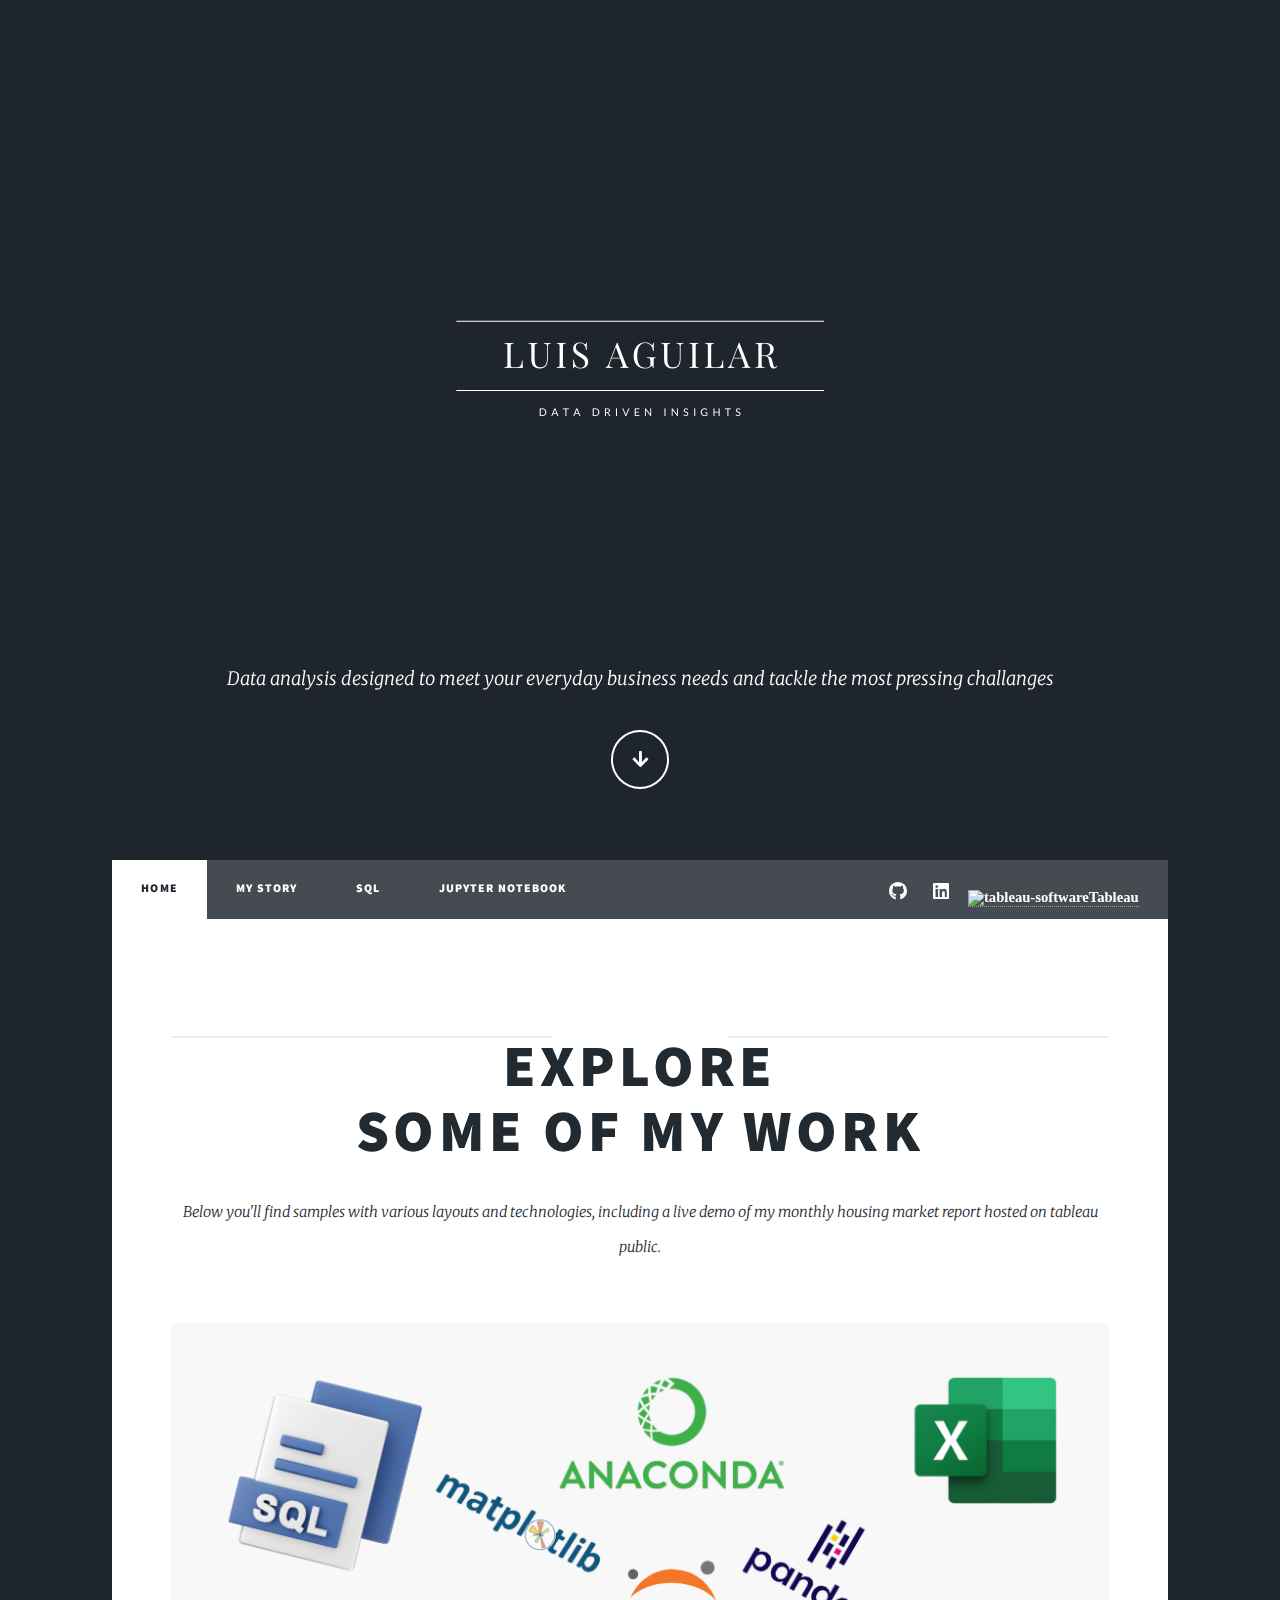
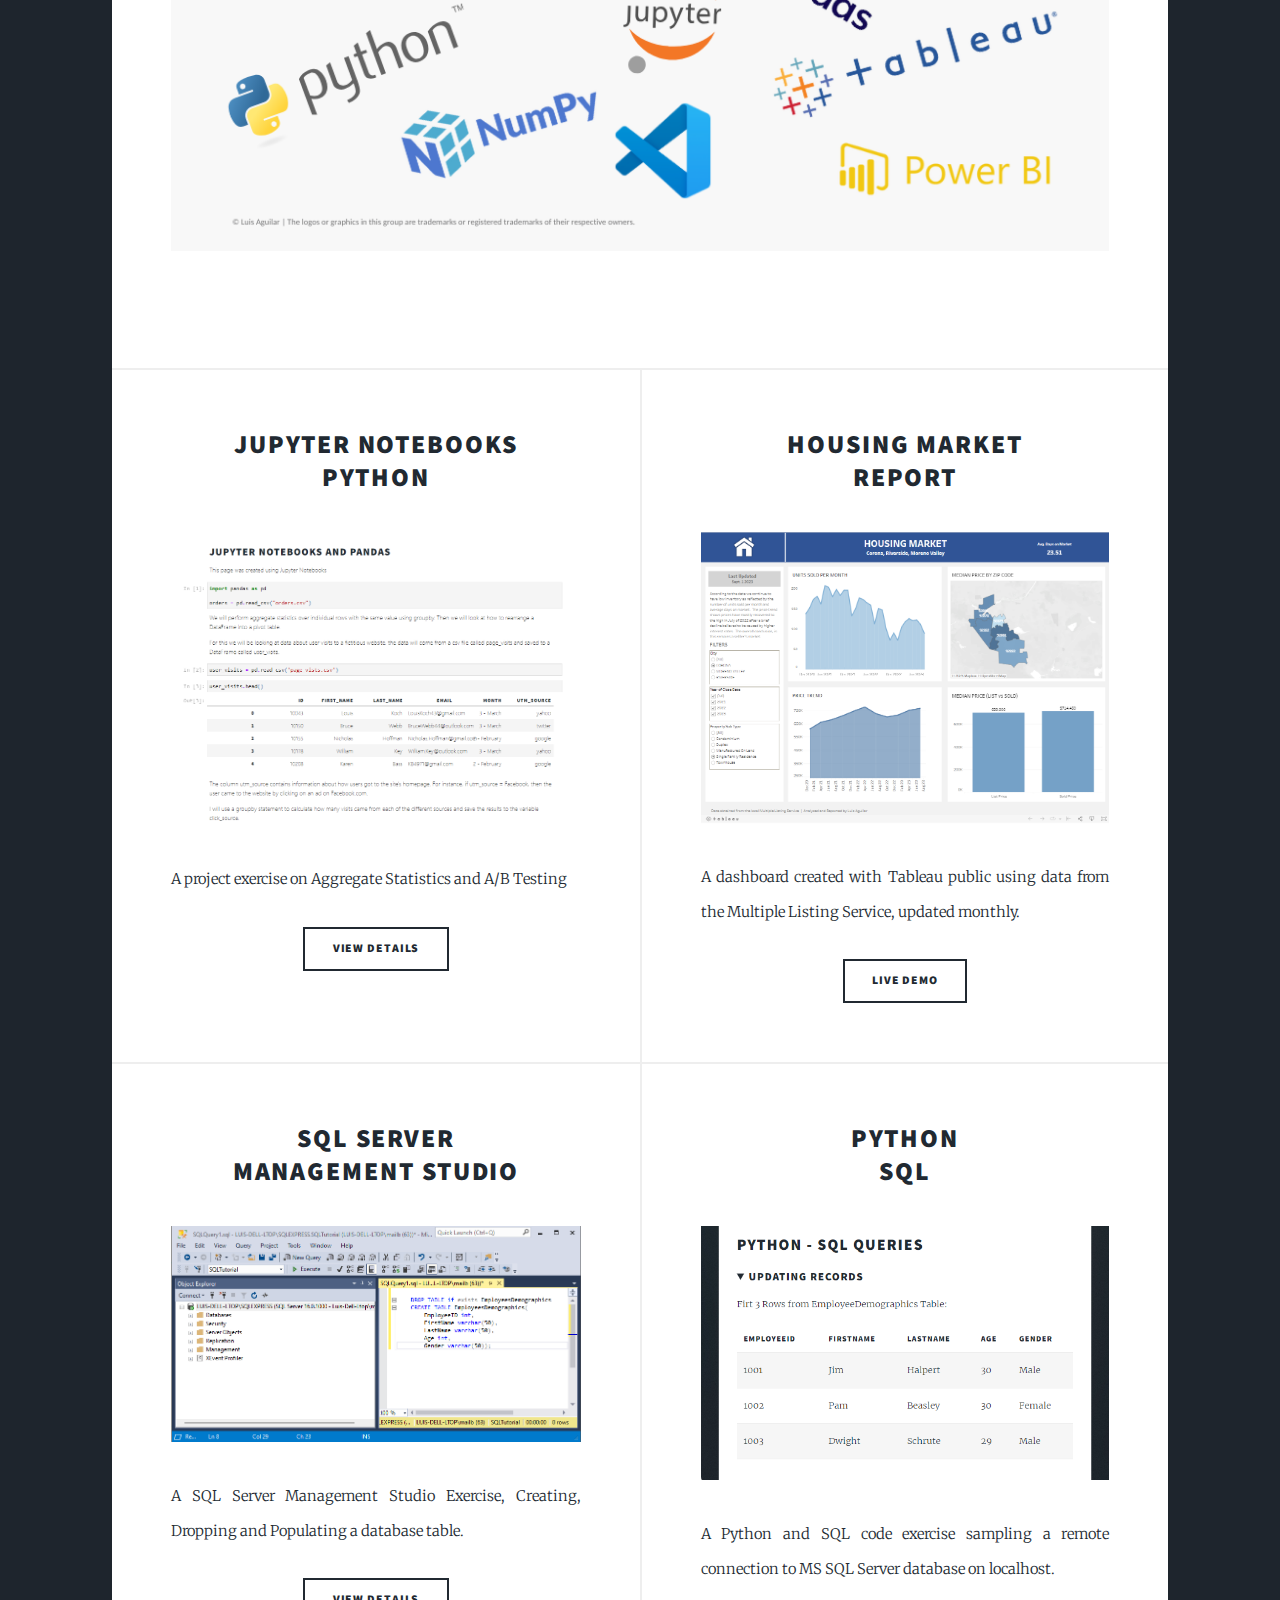
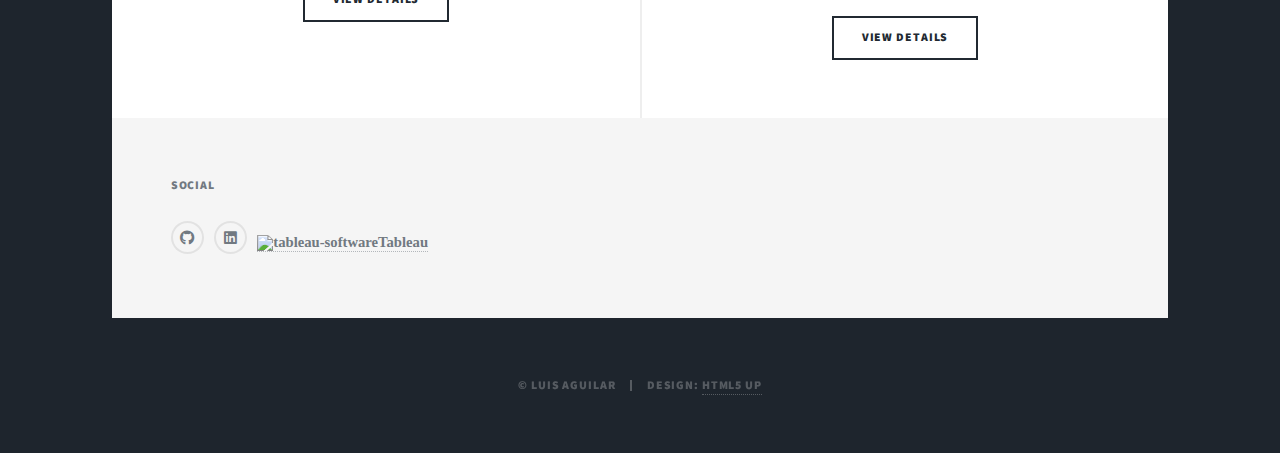
==== commit 0bfdc82d: "Add files via upload" ====
--- a/index.html
+++ b/index.html
@@ -63,7 +63,6 @@
 									</p>
 								</header>
 								<p class="image main"><img src="assets/images/logo_collage.png" alt="various logos image" />
-									<span class="disclaimer">Disclaimer: The logos in this collage are trademarks or registered trademarks of their respective owners.</span>
 								</p>
 							</article>
 
